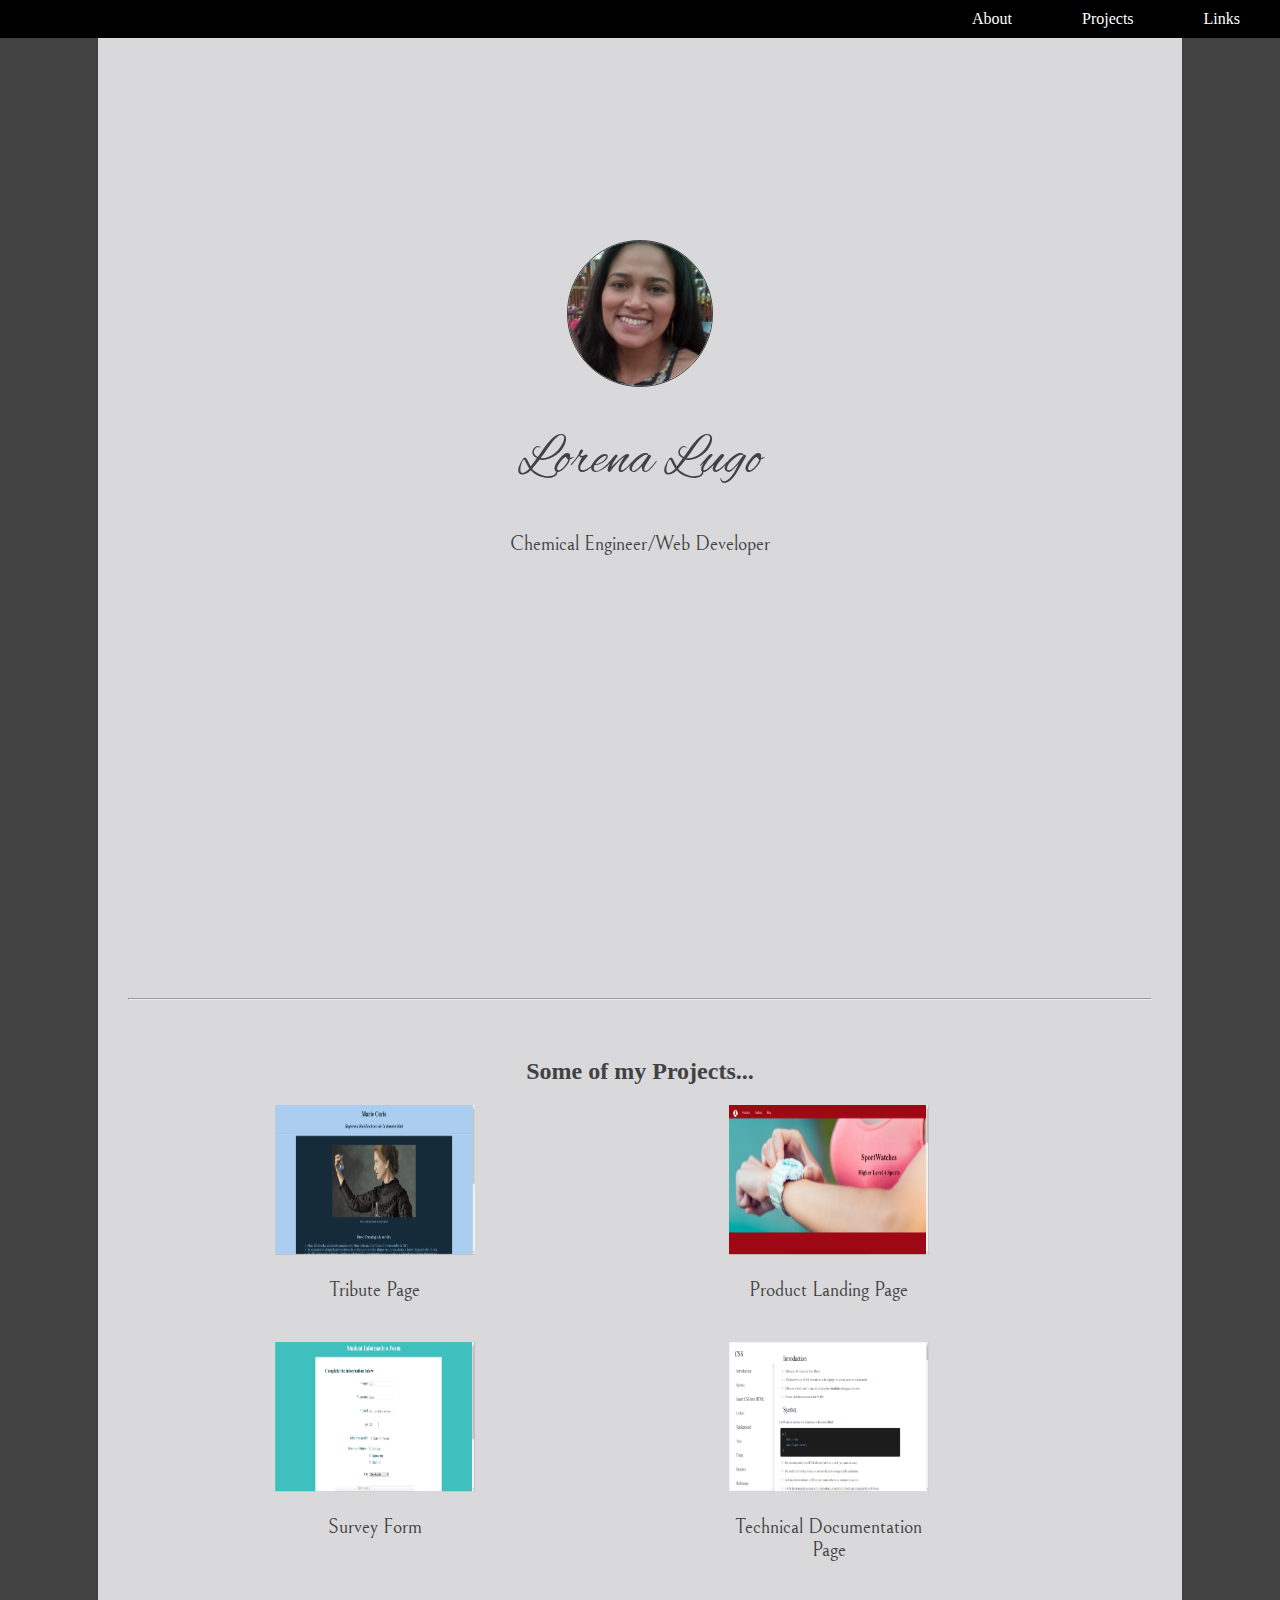
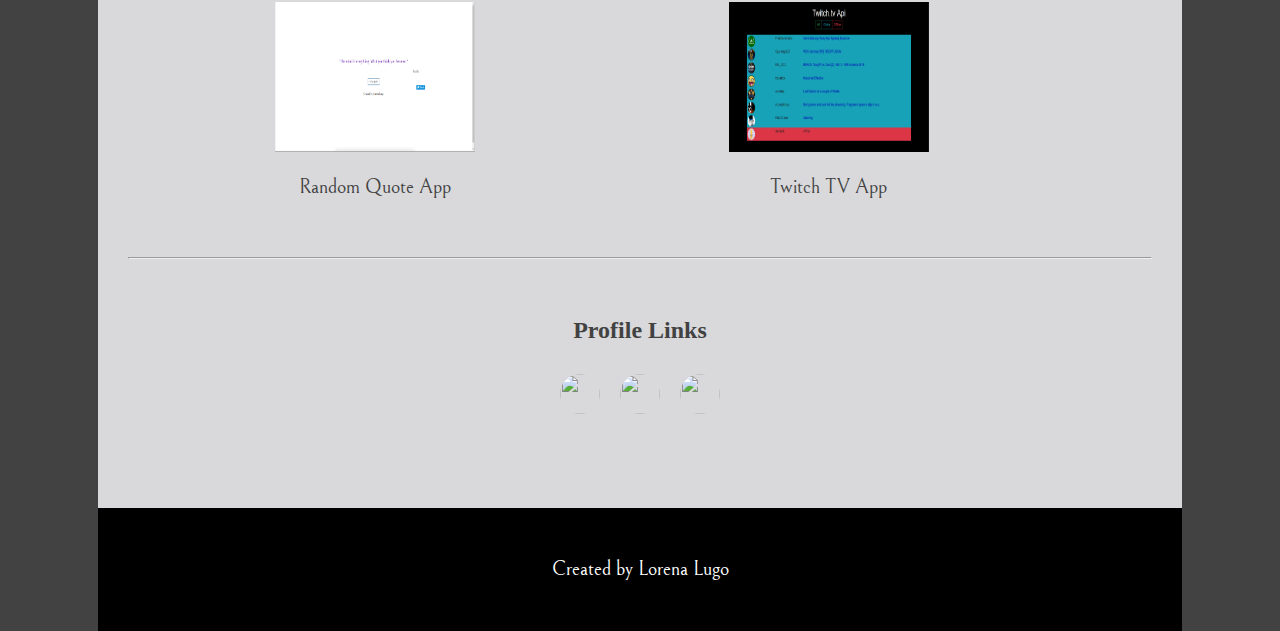
==== index.html @ c376f38d "actualizando portafolio" ====
<!DOCTYPE html>
<html>
<head>
  <meta charset="UTF-8">
  <meta name="viewport" content="width=device-width, initial-scale=1.0">
  <link href='https://fonts.googleapis.com/css?family=Alex Brush' rel='stylesheet'>
  <link href='https://fonts.googleapis.com/css?family=Bellefair' rel='stylesheet'>
  <link rel="stylesheet" type="text/css" href="style.css">
  <title></title>
</head>
<body>
    <header>
      <nav id="nav-bar" class="flex">
        <div>
          <a class="nav-link" href="#welcome-section">About</a>
        </div>
        <div>
          <a class="nav-link" href="#projects">Projects</a>
        </div>
        <div>
          <a class="nav-link" href="#links">Links</a>
        </div>
<!--For the button
        <div>
          <ul>
            <li><a class="nav-link" href="#welcome-section">About</a></li>
            <li><a class="nav-link" href="#projects">Projects</a></li>
            <li><a class="nav-link" href="#links">Links</a></li>
          </ul>        
        </div>
-->
      </nav>  
    
    </header>
    <main class="container">
      
      <section id="welcome-section">
        <div>
          <img class="pict" src="lorena.jpg">
          <h1>Lorena Lugo</h1>
          <p>Chemical Engineer/Web Developer</p>
        </div>
      </section>
      
      <hr>

      <section id="projects">
        <h2>Some of my Projects...</h2>
        <div class="grid">
          <div class="project-tile">
            <a href="https://codepen.io/lorenalugo/full/pyBJqb" target="blank"><img src="tribute-page.png">
            <p>Tribute Page</p></a>
          </div>
          <div class="project-tile">
            <a href="https://codepen.io/lorenalugo/full/QBNgXR" target="blank"><img src="landing-page.png">
            <p>Product Landing Page</p></a>
          </div>
          <div class="project-tile">
            <a href="https://codepen.io/lorenalugo/full/PBoREq/" target="blank"><img src="survey-form.png">
            <p>Survey Form</p></a>
          </div>
          <div class="project-tile">
            <a href="https://codepen.io/lorenalugo/full/LBjVWY/" target="blank"><img src="tecnical-doc.png">
            <p>Technical Documentation Page</p></a>
          </div>
          <div class="project-tile">
            <a href="https://codepen.io/lorenalugo/full/vKkdNj" target="blank"><img src="random-quotes.png">
            <p>Random Quote App</p></a>
          </div>
          <div class="project-tile">
            <a href="https://codepen.io/lorenalugo/full/VbrqBO" target="blank"><img src="twitchtv.png">
            <p>Twitch TV App</p></a>
          </div>
          
        </div>
      </section>
      
      <hr>
      <section id="links">
        <h2>Profile Links</h2>
        <div id="profile-link" class="flex">
          <a href="https://www.freecodecamp.org/lorenalugo"><img src="https://pbs.twimg.com/profile_images/782132102368223232/yJxwuI1g_400x400.jpg"></a>
          <a href="https://github.com/lorenalugo"><img src="https://image.flaticon.com/icons/svg/25/25231.svg"></a>
          <a href="https://www.linkedin.com/in/lorena-lugo-b7b991116/"><img src="https://image.flaticon.com/icons/png/512/8/8707.png"></a>
        </div>  
      </section>

    </main>
    <footer class="container">
      <p>Created by Lorena Lugo</p>
    </footer>
</body>
</html>
---- style.css ----
body {
	margin: 0;
	background-color: #424242;
}

section {
	padding: 30px;
	justify-content: center;
}

nav {
	position: fixed;
	background-color: black;
	margin: 0;
	padding: 10px;
	width: 100%;
	justify-content: flex-end;
}

nav a {
	text-decoration: none;
	color: white;
	margin-left: 20px;
	margin-right: 50px;
}

a:hover {
	color: #2E9AFE;
}

a {
	text-decoration: none;
	color: #424242;
}

h1 {
	font-family: 'Alex Brush';
	font-size: 3.5rem;
	font-weight: 300;
	line-height: 1.2;
}

p {
	font-family: 'Bellefair';
	font-size: 1.25rem;
	font-weight: 300;
}

footer {
	background-color: black !important;
	color: white !important;
}

#welcome-section {
	height: 100vh;

}

#welcome-section div {
	margin-top: 20vh;
}

#links div {
	justify-content: center;
	margin-top: 30px;
	margin-bottom: 30px;
}

#profile-link img {
	width: 40px;
	height: 40px;
	border-radius: 50%;
	margin-left: 10px;
	margin-right: 10px;
}

 .container {
 	margin: auto;
 	padding: 30px;
 	width: 80%;
 	background-color:  #d9d9dc;
	color: #424242;
	text-align: center;
 }

.flex {
	display: flex;
	flex-direction: row;
}

.pict {
	width: 15%;
	border: 1px solid #424242;
	height: auto;
	border-radius: 50%;
	margin: auto;
}

.grid {
	display: grid;
	grid-template-columns: 45% 45%;
	grid-gap: 20px;
	
}

.project-tile {
	width: 50%;
	justify-self: center;
}

.project-tile img {
	width: 200px;
	height: 150px;
}

@media (max-width: 640px) {
	nav {
		justify-content: center;
	}

	.container {
		margin: auto;
	}

	.grid {
		grid-template-columns: 100%;
	}

	.project-tile {
		width: 100%;
	}
}
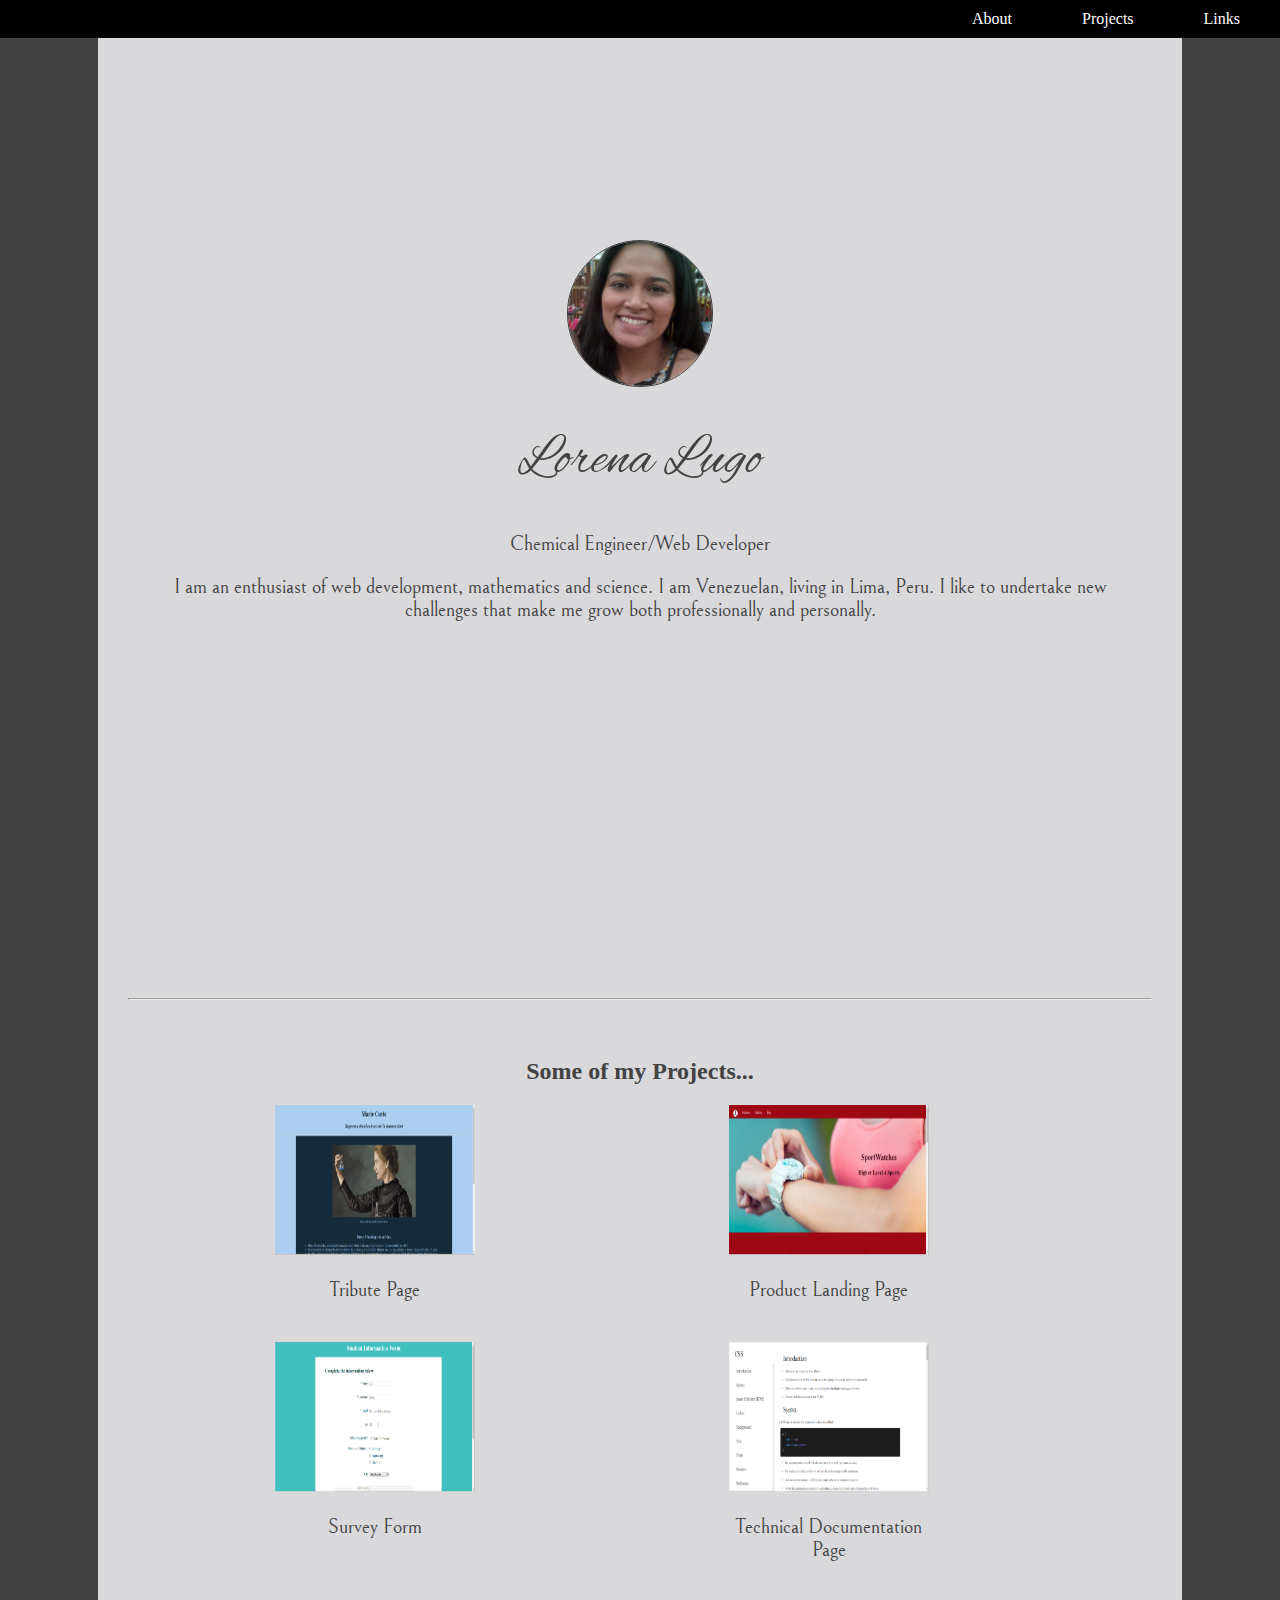
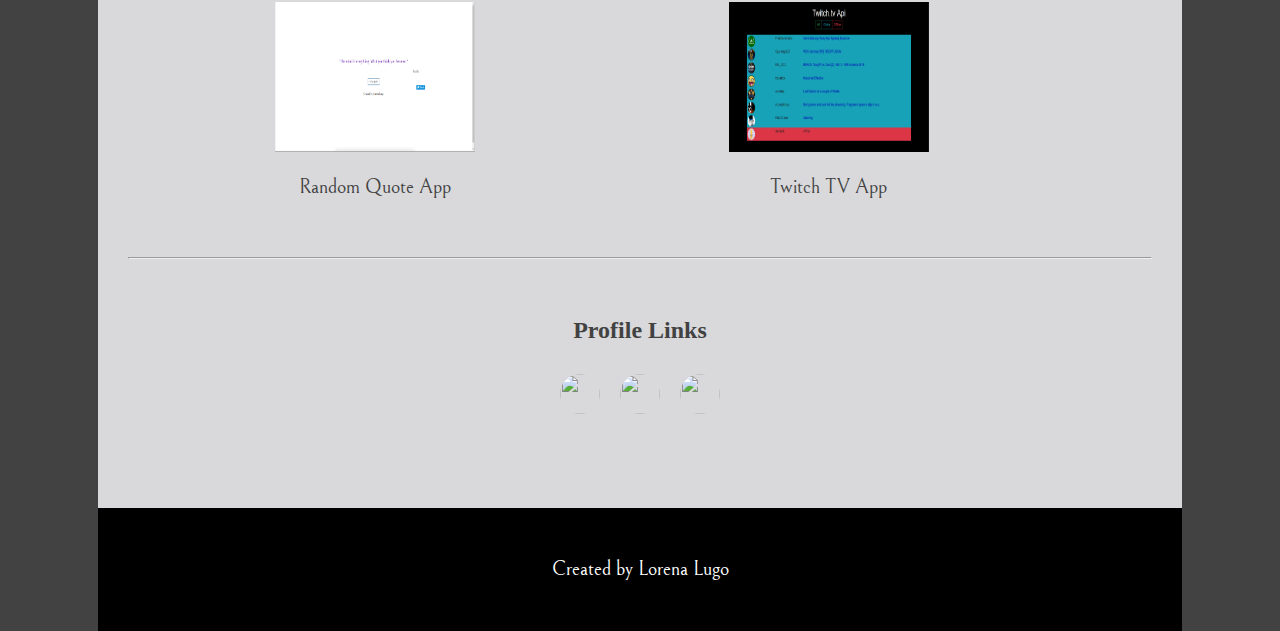
==== commit c617105f: "agregando about info" ====
--- a/index.html
+++ b/index.html
@@ -39,6 +39,7 @@
           <img class="pict" src="lorena.jpg">
           <h1>Lorena Lugo</h1>
           <p>Chemical Engineer/Web Developer</p>
+          <p>I am an enthusiast of web development, mathematics and science. I am Venezuelan, living in Lima, Peru. I like to undertake new challenges that make me grow both professionally and personally.</p>
         </div>
       </section>
       
@@ -48,27 +49,27 @@
         <h2>Some of my Projects...</h2>
         <div class="grid">
           <div class="project-tile">
-            <a href="https://codepen.io/lorenalugo/full/pyBJqb" target="blank"><img src="tribute-page.png">
+            <a href="https://codepen.io/lorenalugo/full/pyBJqb" target="_blank"><img src="tribute-page.png">
             <p>Tribute Page</p></a>
           </div>
           <div class="project-tile">
-            <a href="https://codepen.io/lorenalugo/full/QBNgXR" target="blank"><img src="landing-page.png">
+            <a href="https://codepen.io/lorenalugo/full/QBNgXR" target="_blank"><img src="landing-page.png">
             <p>Product Landing Page</p></a>
           </div>
           <div class="project-tile">
-            <a href="https://codepen.io/lorenalugo/full/PBoREq/" target="blank"><img src="survey-form.png">
+            <a href="https://codepen.io/lorenalugo/full/PBoREq/" target="_blank"><img src="survey-form.png">
             <p>Survey Form</p></a>
           </div>
           <div class="project-tile">
-            <a href="https://codepen.io/lorenalugo/full/LBjVWY/" target="blank"><img src="tecnical-doc.png">
+            <a href="https://codepen.io/lorenalugo/full/LBjVWY/" target="_blank"><img src="tecnical-doc.png">
             <p>Technical Documentation Page</p></a>
           </div>
           <div class="project-tile">
-            <a href="https://codepen.io/lorenalugo/full/vKkdNj" target="blank"><img src="random-quotes.png">
+            <a href="https://codepen.io/lorenalugo/full/vKkdNj" target="_blank"><img src="random-quotes.png">
             <p>Random Quote App</p></a>
           </div>
           <div class="project-tile">
-            <a href="https://codepen.io/lorenalugo/full/VbrqBO" target="blank"><img src="twitchtv.png">
+            <a href="https://codepen.io/lorenalugo/full/VbrqBO" target="_blank"><img src="twitchtv.png">
             <p>Twitch TV App</p></a>
           </div>
           
@@ -79,9 +80,9 @@
       <section id="links">
         <h2>Profile Links</h2>
         <div id="profile-link" class="flex">
-          <a href="https://www.freecodecamp.org/lorenalugo"><img src="https://pbs.twimg.com/profile_images/782132102368223232/yJxwuI1g_400x400.jpg"></a>
-          <a href="https://github.com/lorenalugo"><img src="https://image.flaticon.com/icons/svg/25/25231.svg"></a>
-          <a href="https://www.linkedin.com/in/lorena-lugo-b7b991116/"><img src="https://image.flaticon.com/icons/png/512/8/8707.png"></a>
+          <a href="https://www.freecodecamp.org/lorenalugo" target="_blank"><img src="https://pbs.twimg.com/profile_images/782132102368223232/yJxwuI1g_400x400.jpg"></a>
+          <a href="https://github.com/lorenalugo" target="_blank"><img src="https://image.flaticon.com/icons/svg/25/25231.svg"></a>
+          <a href="https://www.linkedin.com/in/lorena-lugo-b7b991116/" target="_blank"><img src="https://image.flaticon.com/icons/png/512/8/8707.png"></a>
         </div>  
       </section>
 
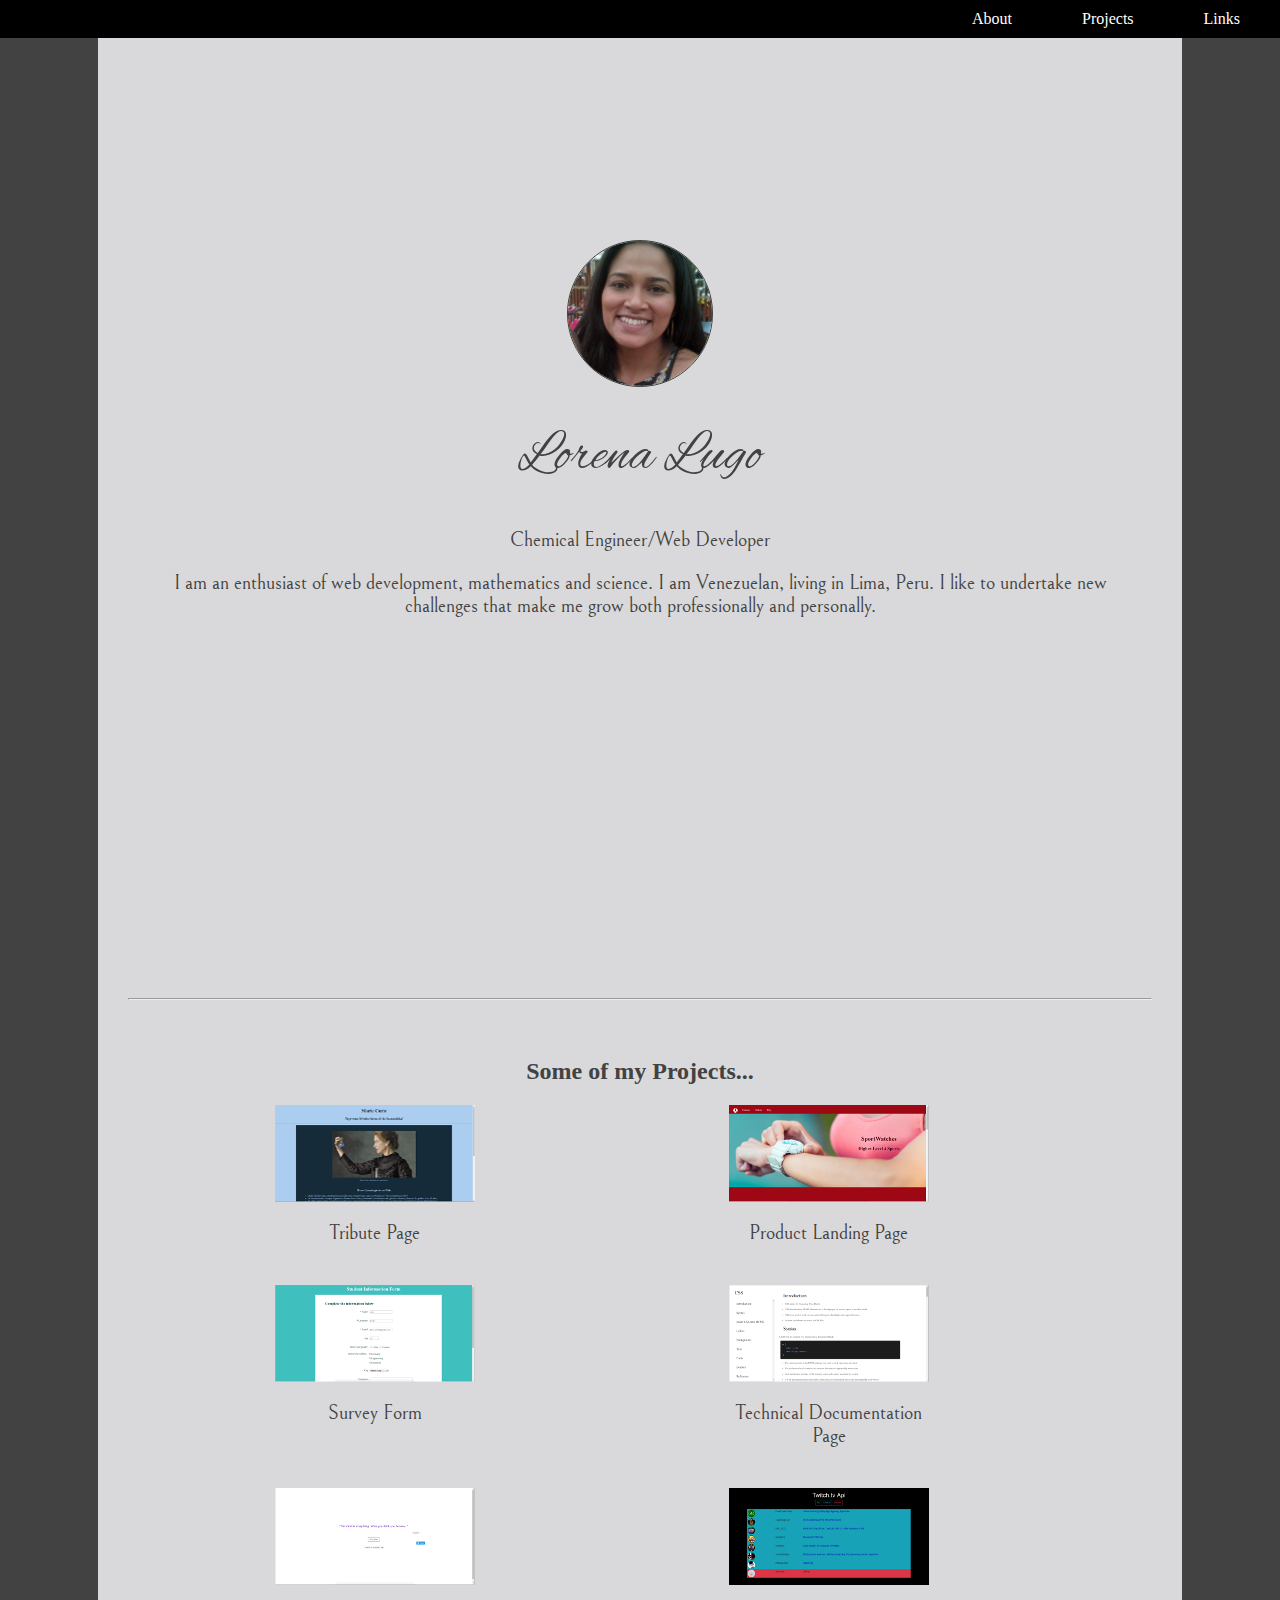
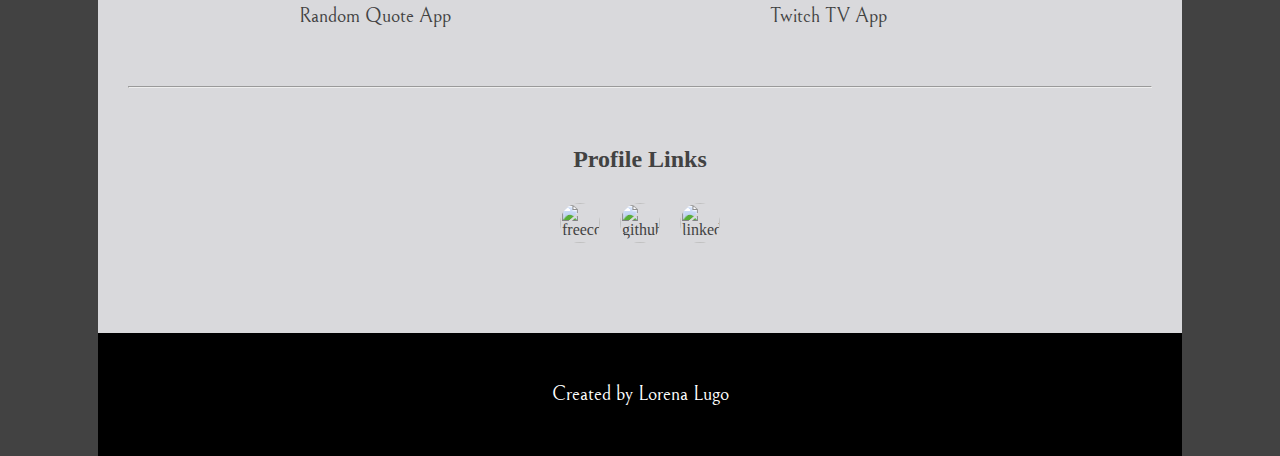
==== commit ebc8f2e1: "optimizando imagenes" ====
--- a/index.html
+++ b/index.html
@@ -1,4 +1,4 @@
-<!DOCTYPE html>
+<!DOCTYPE>
 <html>
 <head>
   <meta charset="UTF-8">
@@ -49,27 +49,27 @@
         <h2>Some of my Projects...</h2>
         <div class="grid">
           <div class="project-tile">
-            <a href="https://codepen.io/lorenalugo/full/pyBJqb" target="_blank"><img src="tribute-page.png">
+            <a href="https://codepen.io/lorenalugo/full/pyBJqb" target="_blank"><img src="tribute-page.png" alt="tribute page about Marie Curie" title="tribute page about Marie Curie">
             <p>Tribute Page</p></a>
           </div>
           <div class="project-tile">
-            <a href="https://codepen.io/lorenalugo/full/QBNgXR" target="_blank"><img src="landing-page.png">
+            <a href="https://codepen.io/lorenalugo/full/QBNgXR" target="_blank" rel="noopener nofollow"><img src="landing-page.png" alt="product landing page example" title="product landing page example">
             <p>Product Landing Page</p></a>
           </div>
           <div class="project-tile">
-            <a href="https://codepen.io/lorenalugo/full/PBoREq/" target="_blank"><img src="survey-form.png">
+            <a href="https://codepen.io/lorenalugo/full/PBoREq/" target="_blank" rel="noopener nofollow"><img src="survey-form.png" alt="form using different input types" title="form using different input types">
             <p>Survey Form</p></a>
           </div>
           <div class="project-tile">
-            <a href="https://codepen.io/lorenalugo/full/LBjVWY/" target="_blank"><img src="tecnical-doc.png">
+            <a href="https://codepen.io/lorenalugo/full/LBjVWY/" target="_blank" rel="noopener nofollow"><img src="tecnical-doc.png" alt="technical documentation page about CSS" title="technical documentation page about CSS">
             <p>Technical Documentation Page</p></a>
           </div>
           <div class="project-tile">
-            <a href="https://codepen.io/lorenalugo/full/vKkdNj" target="_blank"><img src="random-quotes.png">
+            <a href="https://codepen.io/lorenalugo/full/vKkdNj" target="_blank" rel="noopener nofollow"><img src="random-quotes.png" alt="random quote app using jQuery" title="random quote app using jQuery">
             <p>Random Quote App</p></a>
           </div>
           <div class="project-tile">
-            <a href="https://codepen.io/lorenalugo/full/VbrqBO" target="_blank"><img src="twitchtv.png">
+            <a href="https://codepen.io/lorenalugo/full/VbrqBO" target="_blank" rel="noopener nofollow"><img src="twitchtv.png" alt="twitch tv app" title="twitch tv app">
             <p>Twitch TV App</p></a>
           </div>
           
@@ -80,9 +80,9 @@
       <section id="links">
         <h2>Profile Links</h2>
         <div id="profile-link" class="flex">
-          <a href="https://www.freecodecamp.org/lorenalugo" target="_blank"><img src="https://pbs.twimg.com/profile_images/782132102368223232/yJxwuI1g_400x400.jpg"></a>
-          <a href="https://github.com/lorenalugo" target="_blank"><img src="https://image.flaticon.com/icons/svg/25/25231.svg"></a>
-          <a href="https://www.linkedin.com/in/lorena-lugo-b7b991116/" target="_blank"><img src="https://image.flaticon.com/icons/png/512/8/8707.png"></a>
+          <a href="https://www.freecodecamp.org/lorenalugo" target="_blank" rel="noopener nofollow"><img src="https://pbs.twimg.com/profile_images/782132102368223232/yJxwuI1g_400x400.jpg" alt="freecodecamp logo" title="freecodecamp logo"></a>
+          <a href="https://github.com/lorenalugo" target="_blank" rel="noopener nofollow"><img src="https://image.flaticon.com/icons/svg/25/25231.svg" alt="github logo" title="github logo"></a>
+          <a href="https://www.linkedin.com/in/lorena-lugo-b7b991116/" target="_blank" rel="noopener nofollow"><img src="https://image.flaticon.com/icons/png/512/8/8707.png" alt="linkedin logo" title="linkedin logo"></a>
         </div>  
       </section>
 
--- a/style.css
+++ b/style.css
@@ -111,7 +111,7 @@
 
 .project-tile img {
 	width: 200px;
-	height: 150px;
+	height: auto;
 }
 
 @media (max-width: 640px) {
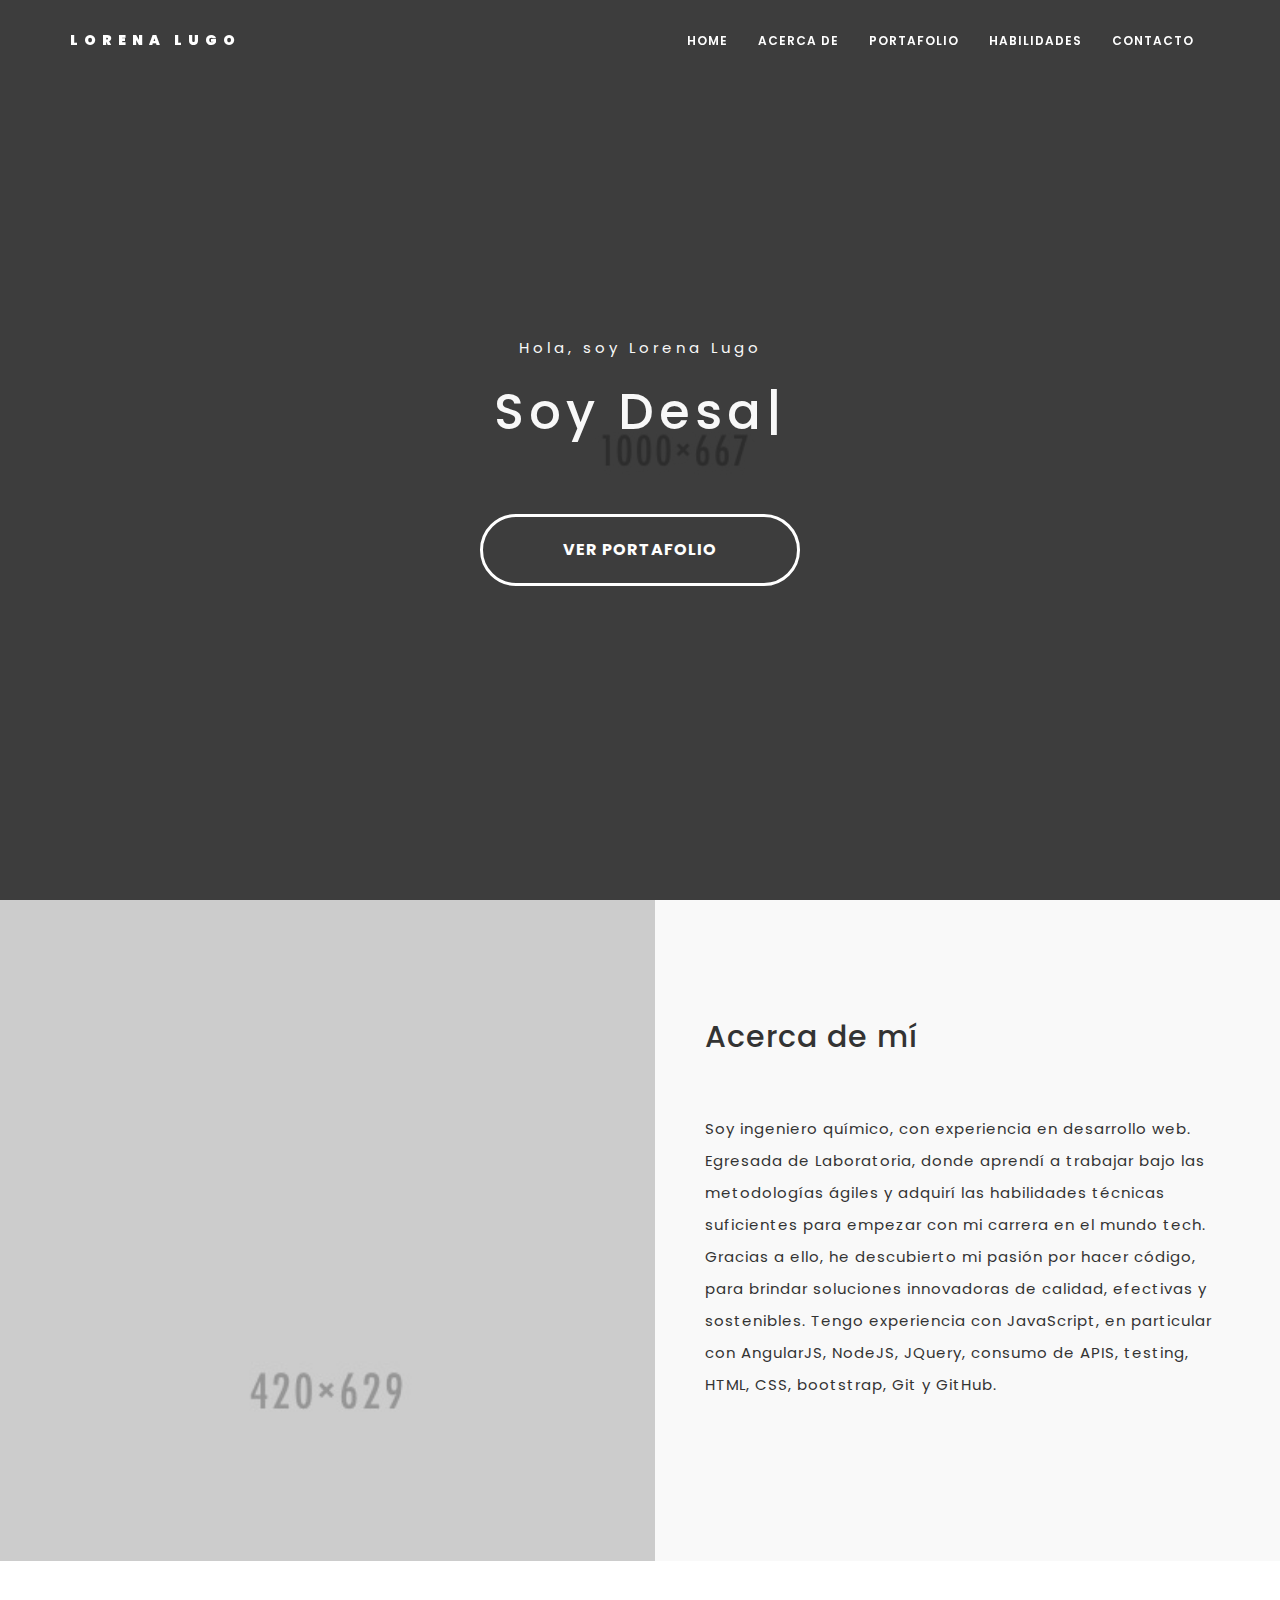
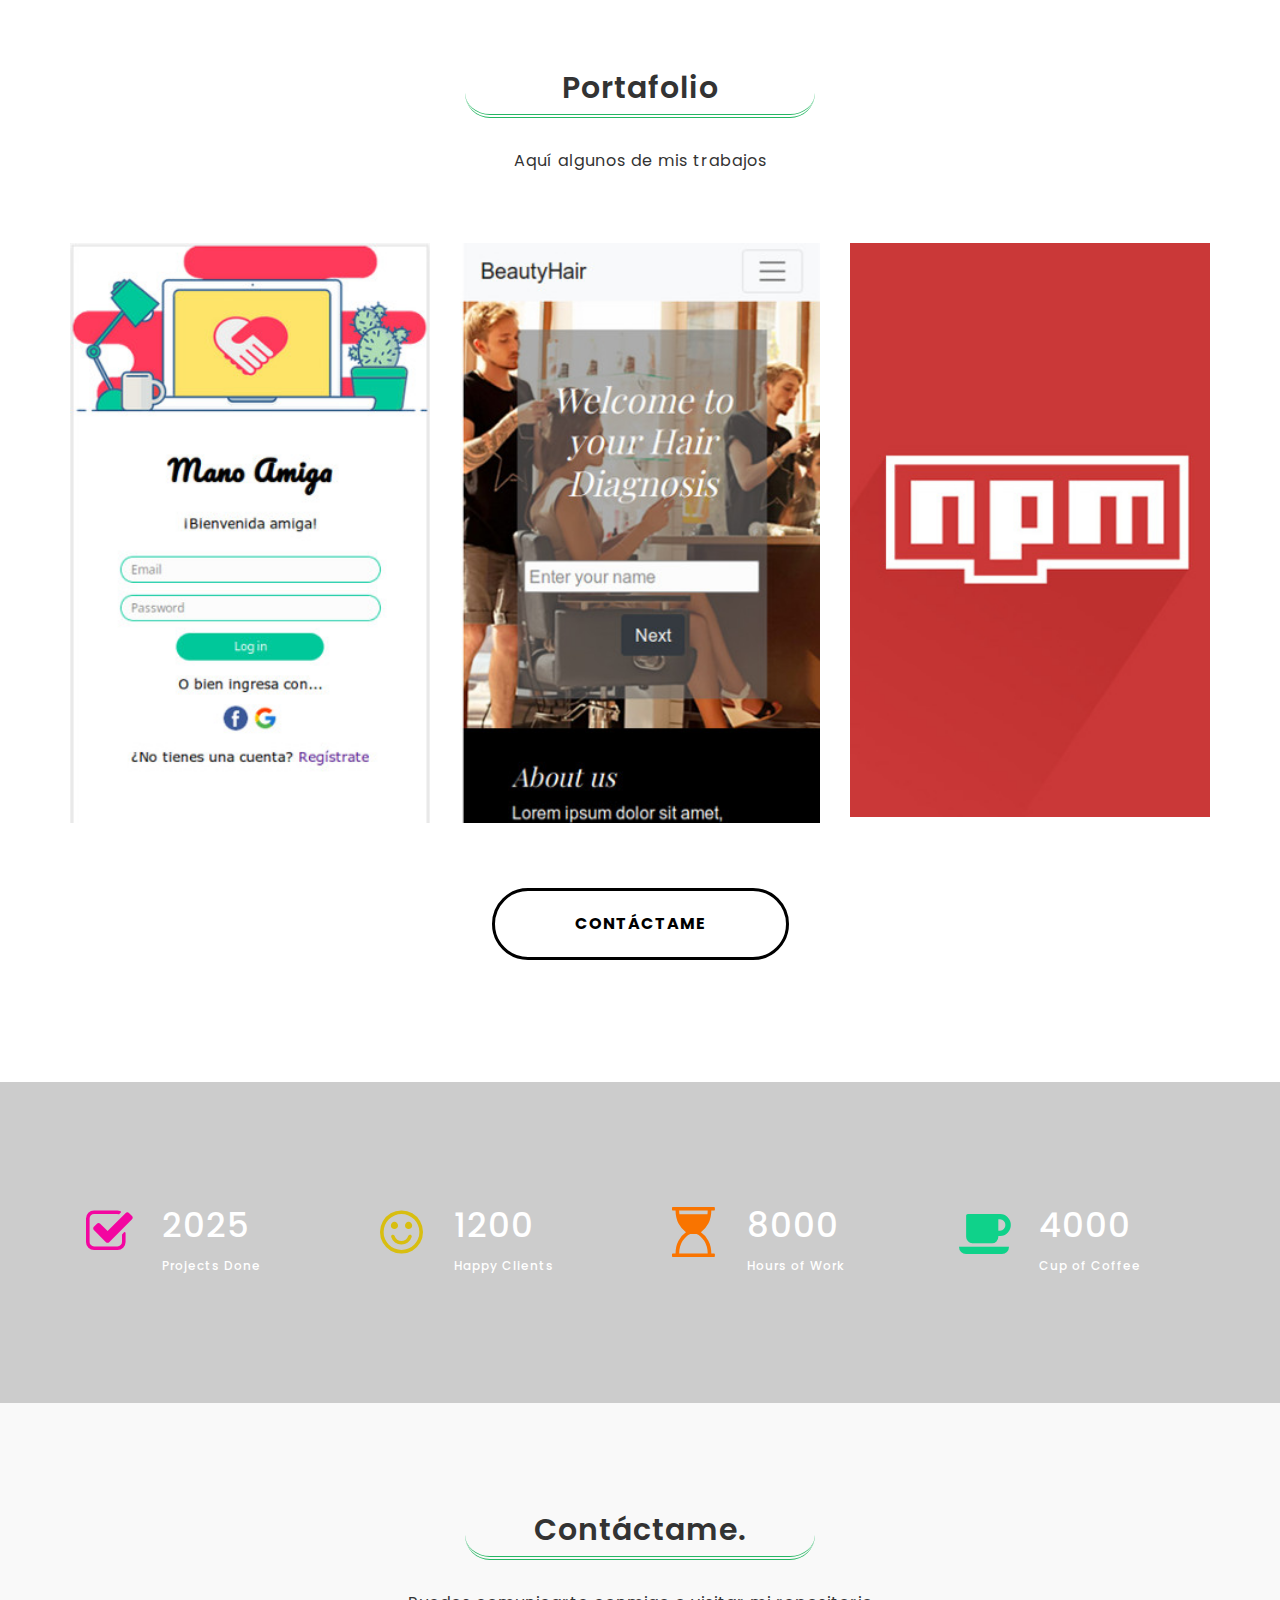
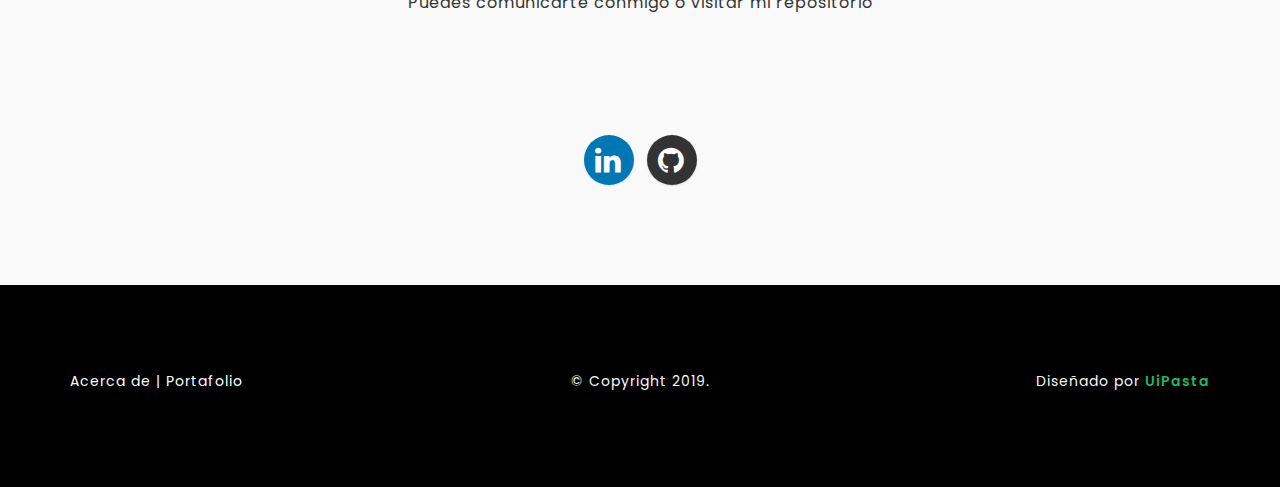
==== commit e143aa8a: "redisenando portafolio" ====
--- a/index.html
+++ b/index.html
@@ -1,94 +1,356 @@
-<!DOCTYPE>
-<html>
-<head>
-  <meta charset="UTF-8">
-  <meta name="viewport" content="width=device-width, initial-scale=1.0">
-  <link href='https://fonts.googleapis.com/css?family=Alex Brush' rel='stylesheet'>
-  <link href='https://fonts.googleapis.com/css?family=Bellefair' rel='stylesheet'>
-  <link rel="stylesheet" type="text/css" href="style.css">
-  <title></title>
-</head>
-<body>
-    <header>
-      <nav id="nav-bar" class="flex">
-        <div>
-          <a class="nav-link" href="#welcome-section">About</a>
-        </div>
-        <div>
-          <a class="nav-link" href="#projects">Projects</a>
-        </div>
-        <div>
-          <a class="nav-link" href="#links">Links</a>
-        </div>
-<!--For the button
-        <div>
-          <ul>
-            <li><a class="nav-link" href="#welcome-section">About</a></li>
-            <li><a class="nav-link" href="#projects">Projects</a></li>
-            <li><a class="nav-link" href="#links">Links</a></li>
-          </ul>        
-        </div>
--->
-      </nav>  
-    
-    </header>
-    <main class="container">
-      
-      <section id="welcome-section">
-        <div>
-          <img class="pict" src="lorena.jpg">
-          <h1>Lorena Lugo</h1>
-          <p>Chemical Engineer/Web Developer</p>
-          <p>I am an enthusiast of web development, mathematics and science. I am Venezuelan, living in Lima, Peru. I like to undertake new challenges that make me grow both professionally and personally.</p>
-        </div>
-      </section>
-      
-      <hr>
-
-      <section id="projects">
-        <h2>Some of my Projects...</h2>
-        <div class="grid">
-          <div class="project-tile">
-            <a href="https://codepen.io/lorenalugo/full/pyBJqb" target="_blank"><img src="tribute-page.png" alt="tribute page about Marie Curie" title="tribute page about Marie Curie">
-            <p>Tribute Page</p></a>
-          </div>
-          <div class="project-tile">
-            <a href="https://codepen.io/lorenalugo/full/QBNgXR" target="_blank" rel="noopener nofollow"><img src="landing-page.png" alt="product landing page example" title="product landing page example">
-            <p>Product Landing Page</p></a>
-          </div>
-          <div class="project-tile">
-            <a href="https://codepen.io/lorenalugo/full/PBoREq/" target="_blank" rel="noopener nofollow"><img src="survey-form.png" alt="form using different input types" title="form using different input types">
-            <p>Survey Form</p></a>
-          </div>
-          <div class="project-tile">
-            <a href="https://codepen.io/lorenalugo/full/LBjVWY/" target="_blank" rel="noopener nofollow"><img src="tecnical-doc.png" alt="technical documentation page about CSS" title="technical documentation page about CSS">
-            <p>Technical Documentation Page</p></a>
-          </div>
-          <div class="project-tile">
-            <a href="https://codepen.io/lorenalugo/full/vKkdNj" target="_blank" rel="noopener nofollow"><img src="random-quotes.png" alt="random quote app using jQuery" title="random quote app using jQuery">
-            <p>Random Quote App</p></a>
-          </div>
-          <div class="project-tile">
-            <a href="https://codepen.io/lorenalugo/full/VbrqBO" target="_blank" rel="noopener nofollow"><img src="twitchtv.png" alt="twitch tv app" title="twitch tv app">
-            <p>Twitch TV App</p></a>
-          </div>
-          
-        </div>
-      </section>
-      
-      <hr>
-      <section id="links">
-        <h2>Profile Links</h2>
-        <div id="profile-link" class="flex">
-          <a href="https://www.freecodecamp.org/lorenalugo" target="_blank" rel="noopener nofollow"><img src="https://pbs.twimg.com/profile_images/782132102368223232/yJxwuI1g_400x400.jpg" alt="freecodecamp logo" title="freecodecamp logo"></a>
-          <a href="https://github.com/lorenalugo" target="_blank" rel="noopener nofollow"><img src="https://image.flaticon.com/icons/svg/25/25231.svg" alt="github logo" title="github logo"></a>
-          <a href="https://www.linkedin.com/in/lorena-lugo-b7b991116/" target="_blank" rel="noopener nofollow"><img src="https://image.flaticon.com/icons/png/512/8/8707.png" alt="linkedin logo" title="linkedin logo"></a>
-        </div>  
-      </section>
-
-    </main>
-    <footer class="container">
-      <p>Created by Lorena Lugo</p>
-    </footer>
-</body>
-</html>+<!DOCTYPE html>
+<html lang="en">
+
+  <head>
+    
+    <!-- Meta Tag -->
+    <meta charset="UTF-8">
+    <meta name="viewport" content="width=device-width, initial-scale=1.0">
+    <meta http-equiv="X-UA-Compatible" content="IE=edge">
+    
+    <!-- SEO -->
+    <meta name="description" content="150 words">
+    <meta name="author" content="LorenaLugo">
+    <meta name="url" content="http://lorenalugo.github.io">
+    <meta name="copyright" content="LorenaLugo">
+    <meta name="robots" content="index,follow">
+    
+    
+    <title>Lorena Lugo</title>
+    
+    <!-- Favicon -->
+    <link rel="apple-touch-icon" sizes="144x144" type="image/x-icon" href="images/favicon/apple-touch-icon.png">
+    
+    <!-- All CSS Plugins -->
+    <link rel="stylesheet" type="text/css" href="css/plugin.css">
+    
+    <!-- Main CSS Stylesheet -->
+    <link rel="stylesheet" type="text/css" href="css/style.css">
+    
+    <!-- Google Web Fonts  -->
+    <link rel="stylesheet" href="https://fonts.googleapis.com/css?family=Poppins:400,300,500,600,700">
+    
+    
+    <!-- HTML5 shiv and Respond.js support IE8 or Older for HTML5 elements and media queries -->
+    <!--[if lt IE 9]>
+	   <script src="https://oss.maxcdn.com/html5shiv/3.7.3/html5shiv.min.js"></script>
+	   <script src="https://oss.maxcdn.com/respond/1.4.2/respond.min.js"></script>
+    <![endif]-->
+    
+
+ </head>
+
+  <body>
+    
+    
+	
+	<!-- Preloader Start -->
+    <div id="preloader">
+	  <div class="loader"></div>
+    </div>
+    <!-- Preloader End -->
+
+    
+    
+    <!-- Home & Menu Section Start -->
+    <header id="home" class="home-section">
+        
+        <div class="header-top-area">
+            <div class="container">
+                <div class="row">
+                
+                    <div class="col-sm-3">
+                        <div class="logo">
+                            <a href="index.html">Lorena Lugo</a>
+                        </div>
+                    </div>
+                    
+                    <div class="col-sm-9">
+                        <div class="navigation-menu">
+                            <div class="navbar">
+                                <div class="navbar-header">
+                                    <button type="button" class="navbar-toggle" data-toggle="collapse" data-target=".navbar-collapse">
+                                        <span class="sr-only">Toggle navigation</span>
+                                        <span class="icon-bar"></span>
+                                        <span class="icon-bar"></span>
+                                        <span class="icon-bar"></span>
+                                    </button>
+                                </div>
+                                <div class="navbar-collapse collapse">
+                                    <ul class="nav navbar-nav navbar-right">
+                                        <li class="active"><a class="smoth-scroll" href="#home">Home <div class="ripple-wrapper"></div></a>
+                                        </li>
+                                        <li><a class="smoth-scroll" href="#about">Acerca de</a>
+                                        </li>
+                                        <li><a class="smoth-scroll" href="#portfolio">Portafolio</a>
+                                        </li>
+                                        <li><a class="smoth-scroll" href="#skills">Habilidades</a>
+                                        </li>
+                                        <li><a class="smoth-scroll" href="#contact">Contacto</a>
+                                        </li>
+                                    </ul>
+                                </div>
+                            </div>
+                        </div>
+                    </div>
+                </div>
+            </div>
+        </div>
+        
+        <div class="home-section-background" data-stellar-background-ratio="0.6">
+            <div class="display-table">
+                <div class="display-table-cell">
+                    <div class="container">
+                        <div class="row">
+                            <div class="col-md-12 text-center">
+                                <div class="header-text">
+                                    <p>Hola, soy Lorena Lugo</p>
+                                    <h2><span class="typing"></span></h2>
+                                    
+                                    <div class="margin-top-60">
+                          <a class="button button-style button-style-icon fa fa-long-arrow-right smoth-scroll" href="#portfolio">Ver Portafolio</a>
+                                  </div>
+                                
+                                </div>
+                            </div>
+                        </div>
+                    </div>
+                </div>
+            </div>
+        </div>
+        
+    </header>
+    <!-- Home & Menu Section End-->
+    
+    
+    
+    
+    <!-- About Start -->
+    <section id="about" class="about-section">
+         <div class="row">
+               
+              <div class="col-md-6 col-sm-12 col-xs-12">
+                <img class="img-responsive" src="images/bg/me.jpg" draggable="false" alt="">
+              </div>
+                
+              <div class="col-md-6 col-sm-12 col-xs-12">
+                <div class="about-me section-space-padding">
+                  
+                  <h2>Acerca de mí</h2>
+                  
+                  <p>Soy ingeniero químico, con experiencia en desarrollo web. Egresada de Laboratoria, donde aprendí a trabajar bajo las metodologías ágiles y adquirí las habilidades técnicas suficientes para empezar con mi carrera en el mundo tech. Gracias a ello, he descubierto mi pasión por hacer código, para brindar soluciones innovadoras de calidad, efectivas y sostenibles. Tengo experiencia con JavaScript, en particular con AngularJS, NodeJS, JQuery, consumo de APIS, testing, HTML, CSS, bootstrap, Git y GitHub.</p>
+                 </div>
+             
+              </div>
+                
+          </div>
+       </section>
+       <!-- About End -->
+
+    
+    <!-- Portfolio Start -->
+    <section id="portfolio"  class="portfolio section-space-padding">
+        <div class="container">
+            <div class="row">
+                <div class="col-sm-12">
+                    <div class="section-title">
+                        <h2>Portafolio</h2>
+                        <p>Aquí algunos de mis trabajos</p>
+                    </div>
+                </div>
+            </div>
+            
+            <!--<div class="row">
+                <ul class="portfolio">
+                    <li class="filter" data-filter="all">all</li>
+                    <li class="filter" data-filter=".apps">Apps</li>
+                    <li class="filter" data-filter=".mockups">mockups</li>
+                    <li class="filter" data-filter=".wordpress">wordpress</li>
+                </ul>
+            </div>-->
+            
+            <div class="portfolio-inner">
+                <div class="row">
+                
+                
+                    <div class="col-md-4 col-sm-6 col-xs-12 mix apps">
+                        <div class="item">
+                            <a href="images/portfolio/1.jpg" class="portfolio-popup" title="Red Social">
+                                <img src="images/portfolio/1.jpg" alt="">
+                            </a>
+                        </div>
+                    </div>
+                    
+                    <div class="col-md-4 col-sm-6 col-xs-12 mix mockups">
+                        <div class="item">
+                            <a href="images/portfolio/2.jpg" class="portfolio-popup" title="Librería md-links">
+                                <img src="images/portfolio/2.jpg" alt="">
+                            </a>
+                        </div>
+                    </div>
+                    
+                    <div class="col-md-4 col-sm-6 col-xs-12 mix apps">
+                        <div class="item">
+                            <a href="images/portfolio/3.jpg" class="portfolio-popup" title="Hair App">
+                                <img src="images/portfolio/3.jpg" alt="">
+                            </a>
+                        </div>
+                    </div>
+                    
+                    <!--<div class="col-md-4 col-sm-6 col-xs-12 mix mockups wordpress">
+                        <div class="item">
+                            <a href="images/portfolio/4.jpg" class="portfolio-popup" title="Project Title">
+                                <img src="images/portfolio/4.jpg" alt="">
+                            </a>
+                        </div>
+                    </div>
+                    
+                    <div class="col-md-4 col-sm-6 col-xs-12 mix wordpress apps">
+                        <div class="item">
+                            <a href="images/portfolio/5.jpg" class="portfolio-popup" title="Project Title">
+                                <img src="images/portfolio/5.jpg" alt="">
+                            </a>
+                        </div>
+                    </div>
+                    
+                    <div class="col-md-4 col-sm-6 col-xs-12 mix apps mockups wordpress" title="Project Title">
+                        <div class="item">
+                            <a href="images/portfolio/6.jpg" class="portfolio-popup">
+                                <img src="images/portfolio/6.jpg" alt="">
+                            </a>
+                        </div>
+                    </div>-->
+                    
+                </div>
+            </div>
+        </div>
+        
+        <div class="text-center margin-top-50">
+          <a class="button button-style button-style-dark button-style-icon fa fa-long-arrow-right smoth-scroll" href="#contact">Contáctame</a>
+            </div>
+     
+     </section>
+    <!-- Portfolio End -->  
+    
+    
+      <!-- statistics -->
+      <section id="skills" class="statistics-section section-space-padding bg-cover text-center" data-stellar-background-ratio="0.3">
+         <div class="container">     
+
+            <div class="row">
+             <div class="statistics-center">  <!-- This code will work at max-width: 767px -->
+
+           <div class="col-md-3 col-sm-6">
+            <div class="statistics">
+              <div class="statistics-icon"><i class="fa fa-check-square-o color-1"></i>
+              </div>
+              <div class="statistics-content">
+                <h5><span data-count="2025" class="statistics-count">2025</span></h5><span>Projects Done</span>
+              </div>
+            </div>
+          </div>
+          
+          <div class="col-md-3 col-sm-6">
+            <div class="statistics">
+              <div class="statistics-icon"><i class="fa fa-smile-o color-3"></i>
+              </div>
+              <div class="statistics-content">
+                <h5> <span data-count="1200" class="statistics-count">1200</span></h5><span>Happy Clients</span>
+              </div>
+            </div>
+          </div>
+          
+          <div class="col-md-3 col-sm-6">
+            <div class="statistics">
+              <div class="statistics-icon"><i class="fa fa-hourglass-start color-5"></i>
+              </div>
+              <div class="statistics-content">
+                <h5><span data-count="8000" class="statistics-count">8000</span></h5><span>Hours of Work</span>
+              </div>
+            </div>
+          </div>
+          
+          <div class="col-md-3 col-sm-6">
+            <div class="statistics">
+              <div class="statistics-icon"><i class="fa fa-coffee color-4"></i>
+              </div>
+              <div class="statistics-content">
+                <h5><span data-count="4000" class="statistics-count">4000</span></h5><span>Cup of Coffee</span>
+              </div>
+            </div>
+            </div>
+
+           </div>
+         </div>
+       </div>
+    </section>
+    <!-- statistics end -->
+
+    
+    
+    <!-- Contact Start -->
+    <section id="contact" class="contact-us section-space-padding">
+       <div class="container">
+          <div class="row">
+                <div class="col-sm-12">
+                    <div class="section-title">
+                        <h2>Contáctame.</h2>
+                        <p>Puedes comunicarte conmigo o visitar mi repositorio</p>
+                    </div>
+                </div>
+            </div>        
+        
+       </div>
+       
+      <div class="margin-top-80"> 
+       <ul class="social-icon">
+         <li><a href="https://www.linkedin.com/in/lorena-lugo/" target="_blank" rel="noopener" class="linkedin"><i class="fa fa-linkedin"></i></a></li>
+         <!--<li><a href="#" target="_blank" class="twitter"><i class="fa fa-twitter"></i></a></li>-->
+         <li><a href="https://github.com/lorenalugo" target="_blank" rel="noopener" class="github"><i class="fa fa-github"></i></a></li>
+       </ul>
+      </div>
+       
+     </section>
+     <!-- Contact End -->
+       
+        
+        
+        
+    <!-- Footer Start -->
+    <footer class="footer-section">
+        <div class="container">
+            <div class="row">
+               
+      <div class="col-md-4 text-left">
+       <p><span><a href="#about" class="smoth-scroll">Acerca de</a></span> | <span><a href="#portfolio" class="smoth-scroll">Portafolio</a></span></p>
+          </div>
+               
+            <div class="col-md-4 text-center">
+               <p>© Copyright 2019.</p>
+               </div>
+              
+             <div class="col-md-4 uipasta-credit text-right">
+                <p>Diseñado por <a href="http://www.uipasta.com" target="_blank" title="UiPasta">UiPasta</a></p>
+                </div>
+                
+             </div>
+        </div>
+    </footer>
+    <!-- Footer End -->
+    
+    
+    <!-- Back to Top Start -->
+    <a href="#" class="scroll-to-top"><i class="fa fa-angle-up"></i></a>
+    <!-- Back to Top End -->
+    
+    
+    <!-- All Javascript Plugins  -->
+    <script type="text/javascript" src="js/jquery.min.js"></script>
+    <script type="text/javascript" src="js/plugin.js"></script>
+        
+    <!-- Main Javascript File  -->
+    <script type="text/javascript" src="js/scripts.js"></script>
+  
+  
+  </body>
+ </html>--- a/css/plugin.css
+++ b/css/plugin.css
@@ -0,0 +1,708 @@
+/* Table Of Content 
+
+  1. Bootstrap
+  2. Magnific Popup
+  3. Owl Carousel
+  4. Font Awesome
+
+*/
+
+
+
+/*!
+ * Bootstrap v3.3.7 (http://getbootstrap.com)
+ * Copyright 2011-2016 Twitter, Inc.
+ * Licensed under MIT (https://github.com/twbs/bootstrap/blob/master/LICENSE)
+ *//*! normalize.css v3.0.3 | MIT License | github.com/necolas/normalize.css */html{font-family:sans-serif;-webkit-text-size-adjust:100%;-ms-text-size-adjust:100%}body{margin:0}article,aside,details,figcaption,figure,footer,header,hgroup,main,menu,nav,section,summary{display:block}audio,canvas,progress,video{display:inline-block;vertical-align:baseline}audio:not([controls]){display:none;height:0}[hidden],template{display:none}a{background-color:transparent}a:active,a:hover{outline:0}abbr[title]{border-bottom:1px dotted}b,strong{font-weight:700}dfn{font-style:italic}h1{margin:.67em 0;font-size:2em}mark{color:#000;background:#ff0}small{font-size:80%}sub,sup{position:relative;font-size:75%;line-height:0;vertical-align:baseline}sup{top:-.5em}sub{bottom:-.25em}img{border:0}svg:not(:root){overflow:hidden}figure{margin:1em 40px}hr{height:0;-webkit-box-sizing:content-box;-moz-box-sizing:content-box;box-sizing:content-box}pre{overflow:auto}code,kbd,pre,samp{font-family:monospace,monospace;font-size:1em}button,input,optgroup,select,textarea{margin:0;font:inherit;color:inherit}button{overflow:visible}button,select{text-transform:none}button,html input[type=button],input[type=reset],input[type=submit]{-webkit-appearance:button;cursor:pointer}button[disabled],html input[disabled]{cursor:default}button::-moz-focus-inner,input::-moz-focus-inner{padding:0;border:0}input{line-height:normal}input[type=checkbox],input[type=radio]{-webkit-box-sizing:border-box;-moz-box-sizing:border-box;box-sizing:border-box;padding:0}input[type=number]::-webkit-inner-spin-button,input[type=number]::-webkit-outer-spin-button{height:auto}input[type=search]{-webkit-box-sizing:content-box;-moz-box-sizing:content-box;box-sizing:content-box;-webkit-appearance:textfield}input[type=search]::-webkit-search-cancel-button,input[type=search]::-webkit-search-decoration{-webkit-appearance:none}fieldset{padding:.35em .625em .75em;margin:0 2px;border:1px solid silver}legend{padding:0;border:0}textarea{overflow:auto}optgroup{font-weight:700}table{border-spacing:0;border-collapse:collapse}td,th{padding:0}/*! Source: https://github.com/h5bp/html5-boilerplate/blob/master/src/css/main.css */@media print{*,:after,:before{color:#000!important;text-shadow:none!important;background:0 0!important;-webkit-box-shadow:none!important;box-shadow:none!important}a,a:visited{text-decoration:underline}a[href]:after{content:" (" attr(href) ")"}abbr[title]:after{content:" (" attr(title) ")"}a[href^="javascript:"]:after,a[href^="#"]:after{content:""}blockquote,pre{border:1px solid #999;page-break-inside:avoid}thead{display:table-header-group}img,tr{page-break-inside:avoid}img{max-width:100%!important}h2,h3,p{orphans:3;widows:3}h2,h3{page-break-after:avoid}.navbar{display:none}.btn>.caret,.dropup>.btn>.caret{border-top-color:#000!important}.label{border:1px solid #000}.table{border-collapse:collapse!important}.table td,.table th{background-color:#fff!important}.table-bordered td,.table-bordered th{border:1px solid #ddd!important}}@font-face{font-family:'Glyphicons Halflings';src:url(../fonts/glyphicons-halflings-regular.eot);src:url(../fonts/glyphicons-halflings-regular.eot?#iefix) format('embedded-opentype'),url(../fonts/glyphicons-halflings-regular.woff2) format('woff2'),url(../fonts/glyphicons-halflings-regular.woff) format('woff'),url(../fonts/glyphicons-halflings-regular.ttf) format('truetype'),url(../fonts/glyphicons-halflings-regular.svg#glyphicons_halflingsregular) format('svg')}.glyphicon{position:relative;top:1px;display:inline-block;font-family:'Glyphicons Halflings';font-style:normal;font-weight:400;line-height:1;-webkit-font-smoothing:antialiased;-moz-osx-font-smoothing:grayscale}.glyphicon-asterisk:before{content:"\002a"}.glyphicon-plus:before{content:"\002b"}.glyphicon-eur:before,.glyphicon-euro:before{content:"\20ac"}.glyphicon-minus:before{content:"\2212"}.glyphicon-cloud:before{content:"\2601"}.glyphicon-envelope:before{content:"\2709"}.glyphicon-pencil:before{content:"\270f"}.glyphicon-glass:before{content:"\e001"}.glyphicon-music:before{content:"\e002"}.glyphicon-search:before{content:"\e003"}.glyphicon-heart:before{content:"\e005"}.glyphicon-star:before{content:"\e006"}.glyphicon-star-empty:before{content:"\e007"}.glyphicon-user:before{content:"\e008"}.glyphicon-film:before{content:"\e009"}.glyphicon-th-large:before{content:"\e010"}.glyphicon-th:before{content:"\e011"}.glyphicon-th-list:before{content:"\e012"}.glyphicon-ok:before{content:"\e013"}.glyphicon-remove:before{content:"\e014"}.glyphicon-zoom-in:before{content:"\e015"}.glyphicon-zoom-out:before{content:"\e016"}.glyphicon-off:before{content:"\e017"}.glyphicon-signal:before{content:"\e018"}.glyphicon-cog:before{content:"\e019"}.glyphicon-trash:before{content:"\e020"}.glyphicon-home:before{content:"\e021"}.glyphicon-file:before{content:"\e022"}.glyphicon-time:before{content:"\e023"}.glyphicon-road:before{content:"\e024"}.glyphicon-download-alt:before{content:"\e025"}.glyphicon-download:before{content:"\e026"}.glyphicon-upload:before{content:"\e027"}.glyphicon-inbox:before{content:"\e028"}.glyphicon-play-circle:before{content:"\e029"}.glyphicon-repeat:before{content:"\e030"}.glyphicon-refresh:before{content:"\e031"}.glyphicon-list-alt:before{content:"\e032"}.glyphicon-lock:before{content:"\e033"}.glyphicon-flag:before{content:"\e034"}.glyphicon-headphones:before{content:"\e035"}.glyphicon-volume-off:before{content:"\e036"}.glyphicon-volume-down:before{content:"\e037"}.glyphicon-volume-up:before{content:"\e038"}.glyphicon-qrcode:before{content:"\e039"}.glyphicon-barcode:before{content:"\e040"}.glyphicon-tag:before{content:"\e041"}.glyphicon-tags:before{content:"\e042"}.glyphicon-book:before{content:"\e043"}.glyphicon-bookmark:before{content:"\e044"}.glyphicon-print:before{content:"\e045"}.glyphicon-camera:before{content:"\e046"}.glyphicon-font:before{content:"\e047"}.glyphicon-bold:before{content:"\e048"}.glyphicon-italic:before{content:"\e049"}.glyphicon-text-height:before{content:"\e050"}.glyphicon-text-width:before{content:"\e051"}.glyphicon-align-left:before{content:"\e052"}.glyphicon-align-center:before{content:"\e053"}.glyphicon-align-right:before{content:"\e054"}.glyphicon-align-justify:before{content:"\e055"}.glyphicon-list:before{content:"\e056"}.glyphicon-indent-left:before{content:"\e057"}.glyphicon-indent-right:before{content:"\e058"}.glyphicon-facetime-video:before{content:"\e059"}.glyphicon-picture:before{content:"\e060"}.glyphicon-map-marker:before{content:"\e062"}.glyphicon-adjust:before{content:"\e063"}.glyphicon-tint:before{content:"\e064"}.glyphicon-edit:before{content:"\e065"}.glyphicon-share:before{content:"\e066"}.glyphicon-check:before{content:"\e067"}.glyphicon-move:before{content:"\e068"}.glyphicon-step-backward:before{content:"\e069"}.glyphicon-fast-backward:before{content:"\e070"}.glyphicon-backward:before{content:"\e071"}.glyphicon-play:before{content:"\e072"}.glyphicon-pause:before{content:"\e073"}.glyphicon-stop:before{content:"\e074"}.glyphicon-forward:before{content:"\e075"}.glyphicon-fast-forward:before{content:"\e076"}.glyphicon-step-forward:before{content:"\e077"}.glyphicon-eject:before{content:"\e078"}.glyphicon-chevron-left:before{content:"\e079"}.glyphicon-chevron-right:before{content:"\e080"}.glyphicon-plus-sign:before{content:"\e081"}.glyphicon-minus-sign:before{content:"\e082"}.glyphicon-remove-sign:before{content:"\e083"}.glyphicon-ok-sign:before{content:"\e084"}.glyphicon-question-sign:before{content:"\e085"}.glyphicon-info-sign:before{content:"\e086"}.glyphicon-screenshot:before{content:"\e087"}.glyphicon-remove-circle:before{content:"\e088"}.glyphicon-ok-circle:before{content:"\e089"}.glyphicon-ban-circle:before{content:"\e090"}.glyphicon-arrow-left:before{content:"\e091"}.glyphicon-arrow-right:before{content:"\e092"}.glyphicon-arrow-up:before{content:"\e093"}.glyphicon-arrow-down:before{content:"\e094"}.glyphicon-share-alt:before{content:"\e095"}.glyphicon-resize-full:before{content:"\e096"}.glyphicon-resize-small:before{content:"\e097"}.glyphicon-exclamation-sign:before{content:"\e101"}.glyphicon-gift:before{content:"\e102"}.glyphicon-leaf:before{content:"\e103"}.glyphicon-fire:before{content:"\e104"}.glyphicon-eye-open:before{content:"\e105"}.glyphicon-eye-close:before{content:"\e106"}.glyphicon-warning-sign:before{content:"\e107"}.glyphicon-plane:before{content:"\e108"}.glyphicon-calendar:before{content:"\e109"}.glyphicon-random:before{content:"\e110"}.glyphicon-comment:before{content:"\e111"}.glyphicon-magnet:before{content:"\e112"}.glyphicon-chevron-up:before{content:"\e113"}.glyphicon-chevron-down:before{content:"\e114"}.glyphicon-retweet:before{content:"\e115"}.glyphicon-shopping-cart:before{content:"\e116"}.glyphicon-folder-close:before{content:"\e117"}.glyphicon-folder-open:before{content:"\e118"}.glyphicon-resize-vertical:before{content:"\e119"}.glyphicon-resize-horizontal:before{content:"\e120"}.glyphicon-hdd:before{content:"\e121"}.glyphicon-bullhorn:before{content:"\e122"}.glyphicon-bell:before{content:"\e123"}.glyphicon-certificate:before{content:"\e124"}.glyphicon-thumbs-up:before{content:"\e125"}.glyphicon-thumbs-down:before{content:"\e126"}.glyphicon-hand-right:before{content:"\e127"}.glyphicon-hand-left:before{content:"\e128"}.glyphicon-hand-up:before{content:"\e129"}.glyphicon-hand-down:before{content:"\e130"}.glyphicon-circle-arrow-right:before{content:"\e131"}.glyphicon-circle-arrow-left:before{content:"\e132"}.glyphicon-circle-arrow-up:before{content:"\e133"}.glyphicon-circle-arrow-down:before{content:"\e134"}.glyphicon-globe:before{content:"\e135"}.glyphicon-wrench:before{content:"\e136"}.glyphicon-tasks:before{content:"\e137"}.glyphicon-filter:before{content:"\e138"}.glyphicon-briefcase:before{content:"\e139"}.glyphicon-fullscreen:before{content:"\e140"}.glyphicon-dashboard:before{content:"\e141"}.glyphicon-paperclip:before{content:"\e142"}.glyphicon-heart-empty:before{content:"\e143"}.glyphicon-link:before{content:"\e144"}.glyphicon-phone:before{content:"\e145"}.glyphicon-pushpin:before{content:"\e146"}.glyphicon-usd:before{content:"\e148"}.glyphicon-gbp:before{content:"\e149"}.glyphicon-sort:before{content:"\e150"}.glyphicon-sort-by-alphabet:before{content:"\e151"}.glyphicon-sort-by-alphabet-alt:before{content:"\e152"}.glyphicon-sort-by-order:before{content:"\e153"}.glyphicon-sort-by-order-alt:before{content:"\e154"}.glyphicon-sort-by-attributes:before{content:"\e155"}.glyphicon-sort-by-attributes-alt:before{content:"\e156"}.glyphicon-unchecked:before{content:"\e157"}.glyphicon-expand:before{content:"\e158"}.glyphicon-collapse-down:before{content:"\e159"}.glyphicon-collapse-up:before{content:"\e160"}.glyphicon-log-in:before{content:"\e161"}.glyphicon-flash:before{content:"\e162"}.glyphicon-log-out:before{content:"\e163"}.glyphicon-new-window:before{content:"\e164"}.glyphicon-record:before{content:"\e165"}.glyphicon-save:before{content:"\e166"}.glyphicon-open:before{content:"\e167"}.glyphicon-saved:before{content:"\e168"}.glyphicon-import:before{content:"\e169"}.glyphicon-export:before{content:"\e170"}.glyphicon-send:before{content:"\e171"}.glyphicon-floppy-disk:before{content:"\e172"}.glyphicon-floppy-saved:before{content:"\e173"}.glyphicon-floppy-remove:before{content:"\e174"}.glyphicon-floppy-save:before{content:"\e175"}.glyphicon-floppy-open:before{content:"\e176"}.glyphicon-credit-card:before{content:"\e177"}.glyphicon-transfer:before{content:"\e178"}.glyphicon-cutlery:before{content:"\e179"}.glyphicon-header:before{content:"\e180"}.glyphicon-compressed:before{content:"\e181"}.glyphicon-earphone:before{content:"\e182"}.glyphicon-phone-alt:before{content:"\e183"}.glyphicon-tower:before{content:"\e184"}.glyphicon-stats:before{content:"\e185"}.glyphicon-sd-video:before{content:"\e186"}.glyphicon-hd-video:before{content:"\e187"}.glyphicon-subtitles:before{content:"\e188"}.glyphicon-sound-stereo:before{content:"\e189"}.glyphicon-sound-dolby:before{content:"\e190"}.glyphicon-sound-5-1:before{content:"\e191"}.glyphicon-sound-6-1:before{content:"\e192"}.glyphicon-sound-7-1:before{content:"\e193"}.glyphicon-copyright-mark:before{content:"\e194"}.glyphicon-registration-mark:before{content:"\e195"}.glyphicon-cloud-download:before{content:"\e197"}.glyphicon-cloud-upload:before{content:"\e198"}.glyphicon-tree-conifer:before{content:"\e199"}.glyphicon-tree-deciduous:before{content:"\e200"}.glyphicon-cd:before{content:"\e201"}.glyphicon-save-file:before{content:"\e202"}.glyphicon-open-file:before{content:"\e203"}.glyphicon-level-up:before{content:"\e204"}.glyphicon-copy:before{content:"\e205"}.glyphicon-paste:before{content:"\e206"}.glyphicon-alert:before{content:"\e209"}.glyphicon-equalizer:before{content:"\e210"}.glyphicon-king:before{content:"\e211"}.glyphicon-queen:before{content:"\e212"}.glyphicon-pawn:before{content:"\e213"}.glyphicon-bishop:before{content:"\e214"}.glyphicon-knight:before{content:"\e215"}.glyphicon-baby-formula:before{content:"\e216"}.glyphicon-tent:before{content:"\26fa"}.glyphicon-blackboard:before{content:"\e218"}.glyphicon-bed:before{content:"\e219"}.glyphicon-apple:before{content:"\f8ff"}.glyphicon-erase:before{content:"\e221"}.glyphicon-hourglass:before{content:"\231b"}.glyphicon-lamp:before{content:"\e223"}.glyphicon-duplicate:before{content:"\e224"}.glyphicon-piggy-bank:before{content:"\e225"}.glyphicon-scissors:before{content:"\e226"}.glyphicon-bitcoin:before{content:"\e227"}.glyphicon-btc:before{content:"\e227"}.glyphicon-xbt:before{content:"\e227"}.glyphicon-yen:before{content:"\00a5"}.glyphicon-jpy:before{content:"\00a5"}.glyphicon-ruble:before{content:"\20bd"}.glyphicon-rub:before{content:"\20bd"}.glyphicon-scale:before{content:"\e230"}.glyphicon-ice-lolly:before{content:"\e231"}.glyphicon-ice-lolly-tasted:before{content:"\e232"}.glyphicon-education:before{content:"\e233"}.glyphicon-option-horizontal:before{content:"\e234"}.glyphicon-option-vertical:before{content:"\e235"}.glyphicon-menu-hamburger:before{content:"\e236"}.glyphicon-modal-window:before{content:"\e237"}.glyphicon-oil:before{content:"\e238"}.glyphicon-grain:before{content:"\e239"}.glyphicon-sunglasses:before{content:"\e240"}.glyphicon-text-size:before{content:"\e241"}.glyphicon-text-color:before{content:"\e242"}.glyphicon-text-background:before{content:"\e243"}.glyphicon-object-align-top:before{content:"\e244"}.glyphicon-object-align-bottom:before{content:"\e245"}.glyphicon-object-align-horizontal:before{content:"\e246"}.glyphicon-object-align-left:before{content:"\e247"}.glyphicon-object-align-vertical:before{content:"\e248"}.glyphicon-object-align-right:before{content:"\e249"}.glyphicon-triangle-right:before{content:"\e250"}.glyphicon-triangle-left:before{content:"\e251"}.glyphicon-triangle-bottom:before{content:"\e252"}.glyphicon-triangle-top:before{content:"\e253"}.glyphicon-console:before{content:"\e254"}.glyphicon-superscript:before{content:"\e255"}.glyphicon-subscript:before{content:"\e256"}.glyphicon-menu-left:before{content:"\e257"}.glyphicon-menu-right:before{content:"\e258"}.glyphicon-menu-down:before{content:"\e259"}.glyphicon-menu-up:before{content:"\e260"}*{-webkit-box-sizing:border-box;-moz-box-sizing:border-box;box-sizing:border-box}:after,:before{-webkit-box-sizing:border-box;-moz-box-sizing:border-box;box-sizing:border-box}html{font-size:10px;-webkit-tap-highlight-color:rgba(0,0,0,0)}body{font-family:"Helvetica Neue",Helvetica,Arial,sans-serif;font-size:14px;line-height:1.42857143;color:#333;background-color:#fff}button,input,select,textarea{font-family:inherit;font-size:inherit;line-height:inherit}a{color:#337ab7;text-decoration:none}a:focus,a:hover{color:#23527c;text-decoration:underline}a:focus{outline:5px auto -webkit-focus-ring-color;outline-offset:-2px}figure{margin:0}img{vertical-align:middle}.carousel-inner>.item>a>img,.carousel-inner>.item>img,.img-responsive,.thumbnail a>img,.thumbnail>img{display:block;max-width:100%;height:auto}.img-rounded{border-radius:6px}.img-thumbnail{display:inline-block;max-width:100%;height:auto;padding:4px;line-height:1.42857143;background-color:#fff;border:1px solid #ddd;border-radius:4px;-webkit-transition:all .2s ease-in-out;-o-transition:all .2s ease-in-out;transition:all .2s ease-in-out}.img-circle{border-radius:50%}hr{margin-top:20px;margin-bottom:20px;border:0;border-top:1px solid #eee}.sr-only{position:absolute;width:1px;height:1px;padding:0;margin:-1px;overflow:hidden;clip:rect(0,0,0,0);border:0}.sr-only-focusable:active,.sr-only-focusable:focus{position:static;width:auto;height:auto;margin:0;overflow:visible;clip:auto}[role=button]{cursor:pointer}.h1,.h2,.h3,.h4,.h5,.h6,h1,h2,h3,h4,h5,h6{font-family:inherit;font-weight:500;line-height:1.1;color:inherit}.h1 .small,.h1 small,.h2 .small,.h2 small,.h3 .small,.h3 small,.h4 .small,.h4 small,.h5 .small,.h5 small,.h6 .small,.h6 small,h1 .small,h1 small,h2 .small,h2 small,h3 .small,h3 small,h4 .small,h4 small,h5 .small,h5 small,h6 .small,h6 small{font-weight:400;line-height:1;color:#777}.h1,.h2,.h3,h1,h2,h3{margin-top:20px;margin-bottom:10px}.h1 .small,.h1 small,.h2 .small,.h2 small,.h3 .small,.h3 small,h1 .small,h1 small,h2 .small,h2 small,h3 .small,h3 small{font-size:65%}.h4,.h5,.h6,h4,h5,h6{margin-top:10px;margin-bottom:10px}.h4 .small,.h4 small,.h5 .small,.h5 small,.h6 .small,.h6 small,h4 .small,h4 small,h5 .small,h5 small,h6 .small,h6 small{font-size:75%}.h1,h1{font-size:36px}.h2,h2{font-size:30px}.h3,h3{font-size:24px}.h4,h4{font-size:18px}.h5,h5{font-size:14px}.h6,h6{font-size:12px}p{margin:0 0 10px}.lead{margin-bottom:20px;font-size:16px;font-weight:300;line-height:1.4}@media (min-width:768px){.lead{font-size:21px}}.small,small{font-size:85%}.mark,mark{padding:.2em;background-color:#fcf8e3}.text-left{text-align:left}.text-right{text-align:right}.text-center{text-align:center}.text-justify{text-align:justify}.text-nowrap{white-space:nowrap}.text-lowercase{text-transform:lowercase}.text-uppercase{text-transform:uppercase}.text-capitalize{text-transform:capitalize}.text-muted{color:#777}.text-primary{color:#337ab7}a.text-primary:focus,a.text-primary:hover{color:#286090}.text-success{color:#3c763d}a.text-success:focus,a.text-success:hover{color:#2b542c}.text-info{color:#31708f}a.text-info:focus,a.text-info:hover{color:#245269}.text-warning{color:#8a6d3b}a.text-warning:focus,a.text-warning:hover{color:#66512c}.text-danger{color:#a94442}a.text-danger:focus,a.text-danger:hover{color:#843534}.bg-primary{color:#fff;background-color:#337ab7}a.bg-primary:focus,a.bg-primary:hover{background-color:#286090}.bg-success{background-color:#dff0d8}a.bg-success:focus,a.bg-success:hover{background-color:#c1e2b3}.bg-info{background-color:#d9edf7}a.bg-info:focus,a.bg-info:hover{background-color:#afd9ee}.bg-warning{background-color:#fcf8e3}a.bg-warning:focus,a.bg-warning:hover{background-color:#f7ecb5}.bg-danger{background-color:#f2dede}a.bg-danger:focus,a.bg-danger:hover{background-color:#e4b9b9}.page-header{padding-bottom:9px;margin:40px 0 20px;border-bottom:1px solid #eee}ol,ul{margin-top:0;margin-bottom:10px}ol ol,ol ul,ul ol,ul ul{margin-bottom:0}.list-unstyled{padding-left:0;list-style:none}.list-inline{padding-left:0;margin-left:-5px;list-style:none}.list-inline>li{display:inline-block;padding-right:5px;padding-left:5px}dl{margin-top:0;margin-bottom:20px}dd,dt{line-height:1.42857143}dt{font-weight:700}dd{margin-left:0}@media (min-width:768px){.dl-horizontal dt{float:left;width:160px;overflow:hidden;clear:left;text-align:right;text-overflow:ellipsis;white-space:nowrap}.dl-horizontal dd{margin-left:180px}}abbr[data-original-title],abbr[title]{cursor:help;border-bottom:1px dotted #777}.initialism{font-size:90%;text-transform:uppercase}blockquote{padding:10px 20px;margin:0 0 20px;font-size:17.5px;border-left:5px solid #eee}blockquote ol:last-child,blockquote p:last-child,blockquote ul:last-child{margin-bottom:0}blockquote .small,blockquote footer,blockquote small{display:block;font-size:80%;line-height:1.42857143;color:#777}blockquote .small:before,blockquote footer:before,blockquote small:before{content:'\2014 \00A0'}.blockquote-reverse,blockquote.pull-right{padding-right:15px;padding-left:0;text-align:right;border-right:5px solid #eee;border-left:0}.blockquote-reverse .small:before,.blockquote-reverse footer:before,.blockquote-reverse small:before,blockquote.pull-right .small:before,blockquote.pull-right footer:before,blockquote.pull-right small:before{content:''}.blockquote-reverse .small:after,.blockquote-reverse footer:after,.blockquote-reverse small:after,blockquote.pull-right .small:after,blockquote.pull-right footer:after,blockquote.pull-right small:after{content:'\00A0 \2014'}address{margin-bottom:20px;font-style:normal;line-height:1.42857143}code,kbd,pre,samp{font-family:Menlo,Monaco,Consolas,"Courier New",monospace}code{padding:2px 4px;font-size:90%;color:#c7254e;background-color:#f9f2f4;border-radius:4px}kbd{padding:2px 4px;font-size:90%;color:#fff;background-color:#333;border-radius:3px;-webkit-box-shadow:inset 0 -1px 0 rgba(0,0,0,.25);box-shadow:inset 0 -1px 0 rgba(0,0,0,.25)}kbd kbd{padding:0;font-size:100%;font-weight:700;-webkit-box-shadow:none;box-shadow:none}pre{display:block;padding:9.5px;margin:0 0 10px;font-size:13px;line-height:1.42857143;color:#333;word-break:break-all;word-wrap:break-word;background-color:#f5f5f5;border:1px solid #ccc;border-radius:4px}pre code{padding:0;font-size:inherit;color:inherit;white-space:pre-wrap;background-color:transparent;border-radius:0}.pre-scrollable{max-height:340px;overflow-y:scroll}.container{padding-right:15px;padding-left:15px;margin-right:auto;margin-left:auto}@media (min-width:768px){.container{width:750px}}@media (min-width:992px){.container{width:970px}}@media (min-width:1200px){.container{width:1170px}}.container-fluid{padding-right:15px;padding-left:15px;margin-right:auto;margin-left:auto}.row{margin-right:-15px;margin-left:-15px}.col-lg-1,.col-lg-10,.col-lg-11,.col-lg-12,.col-lg-2,.col-lg-3,.col-lg-4,.col-lg-5,.col-lg-6,.col-lg-7,.col-lg-8,.col-lg-9,.col-md-1,.col-md-10,.col-md-11,.col-md-12,.col-md-2,.col-md-3,.col-md-4,.col-md-5,.col-md-6,.col-md-7,.col-md-8,.col-md-9,.col-sm-1,.col-sm-10,.col-sm-11,.col-sm-12,.col-sm-2,.col-sm-3,.col-sm-4,.col-sm-5,.col-sm-6,.col-sm-7,.col-sm-8,.col-sm-9,.col-xs-1,.col-xs-10,.col-xs-11,.col-xs-12,.col-xs-2,.col-xs-3,.col-xs-4,.col-xs-5,.col-xs-6,.col-xs-7,.col-xs-8,.col-xs-9{position:relative;min-height:1px;padding-right:15px;padding-left:15px}.col-xs-1,.col-xs-10,.col-xs-11,.col-xs-12,.col-xs-2,.col-xs-3,.col-xs-4,.col-xs-5,.col-xs-6,.col-xs-7,.col-xs-8,.col-xs-9{float:left}.col-xs-12{width:100%}.col-xs-11{width:91.66666667%}.col-xs-10{width:83.33333333%}.col-xs-9{width:75%}.col-xs-8{width:66.66666667%}.col-xs-7{width:58.33333333%}.col-xs-6{width:50%}.col-xs-5{width:41.66666667%}.col-xs-4{width:33.33333333%}.col-xs-3{width:25%}.col-xs-2{width:16.66666667%}.col-xs-1{width:8.33333333%}.col-xs-pull-12{right:100%}.col-xs-pull-11{right:91.66666667%}.col-xs-pull-10{right:83.33333333%}.col-xs-pull-9{right:75%}.col-xs-pull-8{right:66.66666667%}.col-xs-pull-7{right:58.33333333%}.col-xs-pull-6{right:50%}.col-xs-pull-5{right:41.66666667%}.col-xs-pull-4{right:33.33333333%}.col-xs-pull-3{right:25%}.col-xs-pull-2{right:16.66666667%}.col-xs-pull-1{right:8.33333333%}.col-xs-pull-0{right:auto}.col-xs-push-12{left:100%}.col-xs-push-11{left:91.66666667%}.col-xs-push-10{left:83.33333333%}.col-xs-push-9{left:75%}.col-xs-push-8{left:66.66666667%}.col-xs-push-7{left:58.33333333%}.col-xs-push-6{left:50%}.col-xs-push-5{left:41.66666667%}.col-xs-push-4{left:33.33333333%}.col-xs-push-3{left:25%}.col-xs-push-2{left:16.66666667%}.col-xs-push-1{left:8.33333333%}.col-xs-push-0{left:auto}.col-xs-offset-12{margin-left:100%}.col-xs-offset-11{margin-left:91.66666667%}.col-xs-offset-10{margin-left:83.33333333%}.col-xs-offset-9{margin-left:75%}.col-xs-offset-8{margin-left:66.66666667%}.col-xs-offset-7{margin-left:58.33333333%}.col-xs-offset-6{margin-left:50%}.col-xs-offset-5{margin-left:41.66666667%}.col-xs-offset-4{margin-left:33.33333333%}.col-xs-offset-3{margin-left:25%}.col-xs-offset-2{margin-left:16.66666667%}.col-xs-offset-1{margin-left:8.33333333%}.col-xs-offset-0{margin-left:0}@media (min-width:768px){.col-sm-1,.col-sm-10,.col-sm-11,.col-sm-12,.col-sm-2,.col-sm-3,.col-sm-4,.col-sm-5,.col-sm-6,.col-sm-7,.col-sm-8,.col-sm-9{float:left}.col-sm-12{width:100%}.col-sm-11{width:91.66666667%}.col-sm-10{width:83.33333333%}.col-sm-9{width:75%}.col-sm-8{width:66.66666667%}.col-sm-7{width:58.33333333%}.col-sm-6{width:50%}.col-sm-5{width:41.66666667%}.col-sm-4{width:33.33333333%}.col-sm-3{width:25%}.col-sm-2{width:16.66666667%}.col-sm-1{width:8.33333333%}.col-sm-pull-12{right:100%}.col-sm-pull-11{right:91.66666667%}.col-sm-pull-10{right:83.33333333%}.col-sm-pull-9{right:75%}.col-sm-pull-8{right:66.66666667%}.col-sm-pull-7{right:58.33333333%}.col-sm-pull-6{right:50%}.col-sm-pull-5{right:41.66666667%}.col-sm-pull-4{right:33.33333333%}.col-sm-pull-3{right:25%}.col-sm-pull-2{right:16.66666667%}.col-sm-pull-1{right:8.33333333%}.col-sm-pull-0{right:auto}.col-sm-push-12{left:100%}.col-sm-push-11{left:91.66666667%}.col-sm-push-10{left:83.33333333%}.col-sm-push-9{left:75%}.col-sm-push-8{left:66.66666667%}.col-sm-push-7{left:58.33333333%}.col-sm-push-6{left:50%}.col-sm-push-5{left:41.66666667%}.col-sm-push-4{left:33.33333333%}.col-sm-push-3{left:25%}.col-sm-push-2{left:16.66666667%}.col-sm-push-1{left:8.33333333%}.col-sm-push-0{left:auto}.col-sm-offset-12{margin-left:100%}.col-sm-offset-11{margin-left:91.66666667%}.col-sm-offset-10{margin-left:83.33333333%}.col-sm-offset-9{margin-left:75%}.col-sm-offset-8{margin-left:66.66666667%}.col-sm-offset-7{margin-left:58.33333333%}.col-sm-offset-6{margin-left:50%}.col-sm-offset-5{margin-left:41.66666667%}.col-sm-offset-4{margin-left:33.33333333%}.col-sm-offset-3{margin-left:25%}.col-sm-offset-2{margin-left:16.66666667%}.col-sm-offset-1{margin-left:8.33333333%}.col-sm-offset-0{margin-left:0}}@media (min-width:992px){.col-md-1,.col-md-10,.col-md-11,.col-md-12,.col-md-2,.col-md-3,.col-md-4,.col-md-5,.col-md-6,.col-md-7,.col-md-8,.col-md-9{float:left}.col-md-12{width:100%}.col-md-11{width:91.66666667%}.col-md-10{width:83.33333333%}.col-md-9{width:75%}.col-md-8{width:66.66666667%}.col-md-7{width:58.33333333%}.col-md-6{width:50%}.col-md-5{width:41.66666667%}.col-md-4{width:33.33333333%}.col-md-3{width:25%}.col-md-2{width:16.66666667%}.col-md-1{width:8.33333333%}.col-md-pull-12{right:100%}.col-md-pull-11{right:91.66666667%}.col-md-pull-10{right:83.33333333%}.col-md-pull-9{right:75%}.col-md-pull-8{right:66.66666667%}.col-md-pull-7{right:58.33333333%}.col-md-pull-6{right:50%}.col-md-pull-5{right:41.66666667%}.col-md-pull-4{right:33.33333333%}.col-md-pull-3{right:25%}.col-md-pull-2{right:16.66666667%}.col-md-pull-1{right:8.33333333%}.col-md-pull-0{right:auto}.col-md-push-12{left:100%}.col-md-push-11{left:91.66666667%}.col-md-push-10{left:83.33333333%}.col-md-push-9{left:75%}.col-md-push-8{left:66.66666667%}.col-md-push-7{left:58.33333333%}.col-md-push-6{left:50%}.col-md-push-5{left:41.66666667%}.col-md-push-4{left:33.33333333%}.col-md-push-3{left:25%}.col-md-push-2{left:16.66666667%}.col-md-push-1{left:8.33333333%}.col-md-push-0{left:auto}.col-md-offset-12{margin-left:100%}.col-md-offset-11{margin-left:91.66666667%}.col-md-offset-10{margin-left:83.33333333%}.col-md-offset-9{margin-left:75%}.col-md-offset-8{margin-left:66.66666667%}.col-md-offset-7{margin-left:58.33333333%}.col-md-offset-6{margin-left:50%}.col-md-offset-5{margin-left:41.66666667%}.col-md-offset-4{margin-left:33.33333333%}.col-md-offset-3{margin-left:25%}.col-md-offset-2{margin-left:16.66666667%}.col-md-offset-1{margin-left:8.33333333%}.col-md-offset-0{margin-left:0}}@media (min-width:1200px){.col-lg-1,.col-lg-10,.col-lg-11,.col-lg-12,.col-lg-2,.col-lg-3,.col-lg-4,.col-lg-5,.col-lg-6,.col-lg-7,.col-lg-8,.col-lg-9{float:left}.col-lg-12{width:100%}.col-lg-11{width:91.66666667%}.col-lg-10{width:83.33333333%}.col-lg-9{width:75%}.col-lg-8{width:66.66666667%}.col-lg-7{width:58.33333333%}.col-lg-6{width:50%}.col-lg-5{width:41.66666667%}.col-lg-4{width:33.33333333%}.col-lg-3{width:25%}.col-lg-2{width:16.66666667%}.col-lg-1{width:8.33333333%}.col-lg-pull-12{right:100%}.col-lg-pull-11{right:91.66666667%}.col-lg-pull-10{right:83.33333333%}.col-lg-pull-9{right:75%}.col-lg-pull-8{right:66.66666667%}.col-lg-pull-7{right:58.33333333%}.col-lg-pull-6{right:50%}.col-lg-pull-5{right:41.66666667%}.col-lg-pull-4{right:33.33333333%}.col-lg-pull-3{right:25%}.col-lg-pull-2{right:16.66666667%}.col-lg-pull-1{right:8.33333333%}.col-lg-pull-0{right:auto}.col-lg-push-12{left:100%}.col-lg-push-11{left:91.66666667%}.col-lg-push-10{left:83.33333333%}.col-lg-push-9{left:75%}.col-lg-push-8{left:66.66666667%}.col-lg-push-7{left:58.33333333%}.col-lg-push-6{left:50%}.col-lg-push-5{left:41.66666667%}.col-lg-push-4{left:33.33333333%}.col-lg-push-3{left:25%}.col-lg-push-2{left:16.66666667%}.col-lg-push-1{left:8.33333333%}.col-lg-push-0{left:auto}.col-lg-offset-12{margin-left:100%}.col-lg-offset-11{margin-left:91.66666667%}.col-lg-offset-10{margin-left:83.33333333%}.col-lg-offset-9{margin-left:75%}.col-lg-offset-8{margin-left:66.66666667%}.col-lg-offset-7{margin-left:58.33333333%}.col-lg-offset-6{margin-left:50%}.col-lg-offset-5{margin-left:41.66666667%}.col-lg-offset-4{margin-left:33.33333333%}.col-lg-offset-3{margin-left:25%}.col-lg-offset-2{margin-left:16.66666667%}.col-lg-offset-1{margin-left:8.33333333%}.col-lg-offset-0{margin-left:0}}table{background-color:transparent}caption{padding-top:8px;padding-bottom:8px;color:#777;text-align:left}th{text-align:left}.table{width:100%;max-width:100%;margin-bottom:20px}.table>tbody>tr>td,.table>tbody>tr>th,.table>tfoot>tr>td,.table>tfoot>tr>th,.table>thead>tr>td,.table>thead>tr>th{padding:8px;line-height:1.42857143;vertical-align:top;border-top:1px solid #ddd}.table>thead>tr>th{vertical-align:bottom;border-bottom:2px solid #ddd}.table>caption+thead>tr:first-child>td,.table>caption+thead>tr:first-child>th,.table>colgroup+thead>tr:first-child>td,.table>colgroup+thead>tr:first-child>th,.table>thead:first-child>tr:first-child>td,.table>thead:first-child>tr:first-child>th{border-top:0}.table>tbody+tbody{border-top:2px solid #ddd}.table .table{background-color:#fff}.table-condensed>tbody>tr>td,.table-condensed>tbody>tr>th,.table-condensed>tfoot>tr>td,.table-condensed>tfoot>tr>th,.table-condensed>thead>tr>td,.table-condensed>thead>tr>th{padding:5px}.table-bordered{border:1px solid #ddd}.table-bordered>tbody>tr>td,.table-bordered>tbody>tr>th,.table-bordered>tfoot>tr>td,.table-bordered>tfoot>tr>th,.table-bordered>thead>tr>td,.table-bordered>thead>tr>th{border:1px solid #ddd}.table-bordered>thead>tr>td,.table-bordered>thead>tr>th{border-bottom-width:2px}.table-striped>tbody>tr:nth-of-type(odd){background-color:#f9f9f9}.table-hover>tbody>tr:hover{background-color:#f5f5f5}table col[class*=col-]{position:static;display:table-column;float:none}table td[class*=col-],table th[class*=col-]{position:static;display:table-cell;float:none}.table>tbody>tr.active>td,.table>tbody>tr.active>th,.table>tbody>tr>td.active,.table>tbody>tr>th.active,.table>tfoot>tr.active>td,.table>tfoot>tr.active>th,.table>tfoot>tr>td.active,.table>tfoot>tr>th.active,.table>thead>tr.active>td,.table>thead>tr.active>th,.table>thead>tr>td.active,.table>thead>tr>th.active{background-color:#f5f5f5}.table-hover>tbody>tr.active:hover>td,.table-hover>tbody>tr.active:hover>th,.table-hover>tbody>tr:hover>.active,.table-hover>tbody>tr>td.active:hover,.table-hover>tbody>tr>th.active:hover{background-color:#e8e8e8}.table>tbody>tr.success>td,.table>tbody>tr.success>th,.table>tbody>tr>td.success,.table>tbody>tr>th.success,.table>tfoot>tr.success>td,.table>tfoot>tr.success>th,.table>tfoot>tr>td.success,.table>tfoot>tr>th.success,.table>thead>tr.success>td,.table>thead>tr.success>th,.table>thead>tr>td.success,.table>thead>tr>th.success{background-color:#dff0d8}.table-hover>tbody>tr.success:hover>td,.table-hover>tbody>tr.success:hover>th,.table-hover>tbody>tr:hover>.success,.table-hover>tbody>tr>td.success:hover,.table-hover>tbody>tr>th.success:hover{background-color:#d0e9c6}.table>tbody>tr.info>td,.table>tbody>tr.info>th,.table>tbody>tr>td.info,.table>tbody>tr>th.info,.table>tfoot>tr.info>td,.table>tfoot>tr.info>th,.table>tfoot>tr>td.info,.table>tfoot>tr>th.info,.table>thead>tr.info>td,.table>thead>tr.info>th,.table>thead>tr>td.info,.table>thead>tr>th.info{background-color:#d9edf7}.table-hover>tbody>tr.info:hover>td,.table-hover>tbody>tr.info:hover>th,.table-hover>tbody>tr:hover>.info,.table-hover>tbody>tr>td.info:hover,.table-hover>tbody>tr>th.info:hover{background-color:#c4e3f3}.table>tbody>tr.warning>td,.table>tbody>tr.warning>th,.table>tbody>tr>td.warning,.table>tbody>tr>th.warning,.table>tfoot>tr.warning>td,.table>tfoot>tr.warning>th,.table>tfoot>tr>td.warning,.table>tfoot>tr>th.warning,.table>thead>tr.warning>td,.table>thead>tr.warning>th,.table>thead>tr>td.warning,.table>thead>tr>th.warning{background-color:#fcf8e3}.table-hover>tbody>tr.warning:hover>td,.table-hover>tbody>tr.warning:hover>th,.table-hover>tbody>tr:hover>.warning,.table-hover>tbody>tr>td.warning:hover,.table-hover>tbody>tr>th.warning:hover{background-color:#faf2cc}.table>tbody>tr.danger>td,.table>tbody>tr.danger>th,.table>tbody>tr>td.danger,.table>tbody>tr>th.danger,.table>tfoot>tr.danger>td,.table>tfoot>tr.danger>th,.table>tfoot>tr>td.danger,.table>tfoot>tr>th.danger,.table>thead>tr.danger>td,.table>thead>tr.danger>th,.table>thead>tr>td.danger,.table>thead>tr>th.danger{background-color:#f2dede}.table-hover>tbody>tr.danger:hover>td,.table-hover>tbody>tr.danger:hover>th,.table-hover>tbody>tr:hover>.danger,.table-hover>tbody>tr>td.danger:hover,.table-hover>tbody>tr>th.danger:hover{background-color:#ebcccc}.table-responsive{min-height:.01%;overflow-x:auto}@media screen and (max-width:767px){.table-responsive{width:100%;margin-bottom:15px;overflow-y:hidden;-ms-overflow-style:-ms-autohiding-scrollbar;border:1px solid #ddd}.table-responsive>.table{margin-bottom:0}.table-responsive>.table>tbody>tr>td,.table-responsive>.table>tbody>tr>th,.table-responsive>.table>tfoot>tr>td,.table-responsive>.table>tfoot>tr>th,.table-responsive>.table>thead>tr>td,.table-responsive>.table>thead>tr>th{white-space:nowrap}.table-responsive>.table-bordered{border:0}.table-responsive>.table-bordered>tbody>tr>td:first-child,.table-responsive>.table-bordered>tbody>tr>th:first-child,.table-responsive>.table-bordered>tfoot>tr>td:first-child,.table-responsive>.table-bordered>tfoot>tr>th:first-child,.table-responsive>.table-bordered>thead>tr>td:first-child,.table-responsive>.table-bordered>thead>tr>th:first-child{border-left:0}.table-responsive>.table-bordered>tbody>tr>td:last-child,.table-responsive>.table-bordered>tbody>tr>th:last-child,.table-responsive>.table-bordered>tfoot>tr>td:last-child,.table-responsive>.table-bordered>tfoot>tr>th:last-child,.table-responsive>.table-bordered>thead>tr>td:last-child,.table-responsive>.table-bordered>thead>tr>th:last-child{border-right:0}.table-responsive>.table-bordered>tbody>tr:last-child>td,.table-responsive>.table-bordered>tbody>tr:last-child>th,.table-responsive>.table-bordered>tfoot>tr:last-child>td,.table-responsive>.table-bordered>tfoot>tr:last-child>th{border-bottom:0}}fieldset{min-width:0;padding:0;margin:0;border:0}legend{display:block;width:100%;padding:0;margin-bottom:20px;font-size:21px;line-height:inherit;color:#333;border:0;border-bottom:1px solid #e5e5e5}label{display:inline-block;max-width:100%;margin-bottom:5px;font-weight:700}input[type=search]{-webkit-box-sizing:border-box;-moz-box-sizing:border-box;box-sizing:border-box}input[type=checkbox],input[type=radio]{margin:4px 0 0;margin-top:1px\9;line-height:normal}input[type=file]{display:block}input[type=range]{display:block;width:100%}select[multiple],select[size]{height:auto}input[type=file]:focus,input[type=checkbox]:focus,input[type=radio]:focus{outline:5px auto -webkit-focus-ring-color;outline-offset:-2px}output{display:block;padding-top:7px;font-size:14px;line-height:1.42857143;color:#555}.form-control{display:block;width:100%;height:34px;padding:6px 12px;font-size:14px;line-height:1.42857143;color:#555;background-color:#fff;background-image:none;border:1px solid #ccc;border-radius:4px;-webkit-box-shadow:inset 0 1px 1px rgba(0,0,0,.075);box-shadow:inset 0 1px 1px rgba(0,0,0,.075);-webkit-transition:border-color ease-in-out .15s,-webkit-box-shadow ease-in-out .15s;-o-transition:border-color ease-in-out .15s,box-shadow ease-in-out .15s;transition:border-color ease-in-out .15s,box-shadow ease-in-out .15s}.form-control:focus{border-color:#66afe9;outline:0;-webkit-box-shadow:inset 0 1px 1px rgba(0,0,0,.075),0 0 8px rgba(102,175,233,.6);box-shadow:inset 0 1px 1px rgba(0,0,0,.075),0 0 8px rgba(102,175,233,.6)}.form-control::-moz-placeholder{color:#999;opacity:1}.form-control:-ms-input-placeholder{color:#999}.form-control::-webkit-input-placeholder{color:#999}.form-control::-ms-expand{background-color:transparent;border:0}.form-control[disabled],.form-control[readonly],fieldset[disabled] .form-control{background-color:#eee;opacity:1}.form-control[disabled],fieldset[disabled] .form-control{cursor:not-allowed}textarea.form-control{height:auto}input[type=search]{-webkit-appearance:none}@media screen and (-webkit-min-device-pixel-ratio:0){input[type=date].form-control,input[type=time].form-control,input[type=datetime-local].form-control,input[type=month].form-control{line-height:34px}.input-group-sm input[type=date],.input-group-sm input[type=time],.input-group-sm input[type=datetime-local],.input-group-sm input[type=month],input[type=date].input-sm,input[type=time].input-sm,input[type=datetime-local].input-sm,input[type=month].input-sm{line-height:30px}.input-group-lg input[type=date],.input-group-lg input[type=time],.input-group-lg input[type=datetime-local],.input-group-lg input[type=month],input[type=date].input-lg,input[type=time].input-lg,input[type=datetime-local].input-lg,input[type=month].input-lg{line-height:46px}}.form-group{margin-bottom:15px}.checkbox,.radio{position:relative;display:block;margin-top:10px;margin-bottom:10px}.checkbox label,.radio label{min-height:20px;padding-left:20px;margin-bottom:0;font-weight:400;cursor:pointer}.checkbox input[type=checkbox],.checkbox-inline input[type=checkbox],.radio input[type=radio],.radio-inline input[type=radio]{position:absolute;margin-top:4px\9;margin-left:-20px}.checkbox+.checkbox,.radio+.radio{margin-top:-5px}.checkbox-inline,.radio-inline{position:relative;display:inline-block;padding-left:20px;margin-bottom:0;font-weight:400;vertical-align:middle;cursor:pointer}.checkbox-inline+.checkbox-inline,.radio-inline+.radio-inline{margin-top:0;margin-left:10px}fieldset[disabled] input[type=checkbox],fieldset[disabled] input[type=radio],input[type=checkbox].disabled,input[type=checkbox][disabled],input[type=radio].disabled,input[type=radio][disabled]{cursor:not-allowed}.checkbox-inline.disabled,.radio-inline.disabled,fieldset[disabled] .checkbox-inline,fieldset[disabled] .radio-inline{cursor:not-allowed}.checkbox.disabled label,.radio.disabled label,fieldset[disabled] .checkbox label,fieldset[disabled] .radio label{cursor:not-allowed}.form-control-static{min-height:34px;padding-top:7px;padding-bottom:7px;margin-bottom:0}.form-control-static.input-lg,.form-control-static.input-sm{padding-right:0;padding-left:0}.input-sm{height:30px;padding:5px 10px;font-size:12px;line-height:1.5;border-radius:3px}select.input-sm{height:30px;line-height:30px}select[multiple].input-sm,textarea.input-sm{height:auto}.form-group-sm .form-control{height:30px;padding:5px 10px;font-size:12px;line-height:1.5;border-radius:3px}.form-group-sm select.form-control{height:30px;line-height:30px}.form-group-sm select[multiple].form-control,.form-group-sm textarea.form-control{height:auto}.form-group-sm .form-control-static{height:30px;min-height:32px;padding:6px 10px;font-size:12px;line-height:1.5}.input-lg{height:46px;padding:10px 16px;font-size:18px;line-height:1.3333333;border-radius:6px}select.input-lg{height:46px;line-height:46px}select[multiple].input-lg,textarea.input-lg{height:auto}.form-group-lg .form-control{height:46px;padding:10px 16px;font-size:18px;line-height:1.3333333;border-radius:6px}.form-group-lg select.form-control{height:46px;line-height:46px}.form-group-lg select[multiple].form-control,.form-group-lg textarea.form-control{height:auto}.form-group-lg .form-control-static{height:46px;min-height:38px;padding:11px 16px;font-size:18px;line-height:1.3333333}.has-feedback{position:relative}.has-feedback .form-control{padding-right:42.5px}.form-control-feedback{position:absolute;top:0;right:0;z-index:2;display:block;width:34px;height:34px;line-height:34px;text-align:center;pointer-events:none}.form-group-lg .form-control+.form-control-feedback,.input-group-lg+.form-control-feedback,.input-lg+.form-control-feedback{width:46px;height:46px;line-height:46px}.form-group-sm .form-control+.form-control-feedback,.input-group-sm+.form-control-feedback,.input-sm+.form-control-feedback{width:30px;height:30px;line-height:30px}.has-success .checkbox,.has-success .checkbox-inline,.has-success .control-label,.has-success .help-block,.has-success .radio,.has-success .radio-inline,.has-success.checkbox label,.has-success.checkbox-inline label,.has-success.radio label,.has-success.radio-inline label{color:#3c763d}.has-success .form-control{border-color:#3c763d;-webkit-box-shadow:inset 0 1px 1px rgba(0,0,0,.075);box-shadow:inset 0 1px 1px rgba(0,0,0,.075)}.has-success .form-control:focus{border-color:#2b542c;-webkit-box-shadow:inset 0 1px 1px rgba(0,0,0,.075),0 0 6px #67b168;box-shadow:inset 0 1px 1px rgba(0,0,0,.075),0 0 6px #67b168}.has-success .input-group-addon{color:#3c763d;background-color:#dff0d8;border-color:#3c763d}.has-success .form-control-feedback{color:#3c763d}.has-warning .checkbox,.has-warning .checkbox-inline,.has-warning .control-label,.has-warning .help-block,.has-warning .radio,.has-warning .radio-inline,.has-warning.checkbox label,.has-warning.checkbox-inline label,.has-warning.radio label,.has-warning.radio-inline label{color:#8a6d3b}.has-warning .form-control{border-color:#8a6d3b;-webkit-box-shadow:inset 0 1px 1px rgba(0,0,0,.075);box-shadow:inset 0 1px 1px rgba(0,0,0,.075)}.has-warning .form-control:focus{border-color:#66512c;-webkit-box-shadow:inset 0 1px 1px rgba(0,0,0,.075),0 0 6px #c0a16b;box-shadow:inset 0 1px 1px rgba(0,0,0,.075),0 0 6px #c0a16b}.has-warning .input-group-addon{color:#8a6d3b;background-color:#fcf8e3;border-color:#8a6d3b}.has-warning .form-control-feedback{color:#8a6d3b}.has-error .checkbox,.has-error .checkbox-inline,.has-error .control-label,.has-error .help-block,.has-error .radio,.has-error .radio-inline,.has-error.checkbox label,.has-error.checkbox-inline label,.has-error.radio label,.has-error.radio-inline label{color:#a94442}.has-error .form-control{border-color:#a94442;-webkit-box-shadow:inset 0 1px 1px rgba(0,0,0,.075);box-shadow:inset 0 1px 1px rgba(0,0,0,.075)}.has-error .form-control:focus{border-color:#843534;-webkit-box-shadow:inset 0 1px 1px rgba(0,0,0,.075),0 0 6px #ce8483;box-shadow:inset 0 1px 1px rgba(0,0,0,.075),0 0 6px #ce8483}.has-error .input-group-addon{color:#a94442;background-color:#f2dede;border-color:#a94442}.has-error .form-control-feedback{color:#a94442}.has-feedback label~.form-control-feedback{top:25px}.has-feedback label.sr-only~.form-control-feedback{top:0}.help-block{display:block;margin-top:5px;margin-bottom:10px;color:#737373}@media (min-width:768px){.form-inline .form-group{display:inline-block;margin-bottom:0;vertical-align:middle}.form-inline .form-control{display:inline-block;width:auto;vertical-align:middle}.form-inline .form-control-static{display:inline-block}.form-inline .input-group{display:inline-table;vertical-align:middle}.form-inline .input-group .form-control,.form-inline .input-group .input-group-addon,.form-inline .input-group .input-group-btn{width:auto}.form-inline .input-group>.form-control{width:100%}.form-inline .control-label{margin-bottom:0;vertical-align:middle}.form-inline .checkbox,.form-inline .radio{display:inline-block;margin-top:0;margin-bottom:0;vertical-align:middle}.form-inline .checkbox label,.form-inline .radio label{padding-left:0}.form-inline .checkbox input[type=checkbox],.form-inline .radio input[type=radio]{position:relative;margin-left:0}.form-inline .has-feedback .form-control-feedback{top:0}}.form-horizontal .checkbox,.form-horizontal .checkbox-inline,.form-horizontal .radio,.form-horizontal .radio-inline{padding-top:7px;margin-top:0;margin-bottom:0}.form-horizontal .checkbox,.form-horizontal .radio{min-height:27px}.form-horizontal .form-group{margin-right:-15px;margin-left:-15px}@media (min-width:768px){.form-horizontal .control-label{padding-top:7px;margin-bottom:0;text-align:right}}.form-horizontal .has-feedback .form-control-feedback{right:15px}@media (min-width:768px){.form-horizontal .form-group-lg .control-label{padding-top:11px;font-size:18px}}@media (min-width:768px){.form-horizontal .form-group-sm .control-label{padding-top:6px;font-size:12px}}.btn{display:inline-block;padding:6px 12px;margin-bottom:0;font-size:14px;font-weight:400;line-height:1.42857143;text-align:center;white-space:nowrap;vertical-align:middle;-ms-touch-action:manipulation;touch-action:manipulation;cursor:pointer;-webkit-user-select:none;-moz-user-select:none;-ms-user-select:none;user-select:none;background-image:none;border:1px solid transparent;border-radius:4px}.btn.active.focus,.btn.active:focus,.btn.focus,.btn:active.focus,.btn:active:focus,.btn:focus{outline:5px auto -webkit-focus-ring-color;outline-offset:-2px}.btn.focus,.btn:focus,.btn:hover{color:#333;text-decoration:none}.btn.active,.btn:active{background-image:none;outline:0;-webkit-box-shadow:inset 0 3px 5px rgba(0,0,0,.125);box-shadow:inset 0 3px 5px rgba(0,0,0,.125)}.btn.disabled,.btn[disabled],fieldset[disabled] .btn{cursor:not-allowed;filter:alpha(opacity=65);-webkit-box-shadow:none;box-shadow:none;opacity:.65}a.btn.disabled,fieldset[disabled] a.btn{pointer-events:none}.btn-default{color:#333;background-color:#fff;border-color:#ccc}.btn-default.focus,.btn-default:focus{color:#333;background-color:#e6e6e6;border-color:#8c8c8c}.btn-default:hover{color:#333;background-color:#e6e6e6;border-color:#adadad}.btn-default.active,.btn-default:active,.open>.dropdown-toggle.btn-default{color:#333;background-color:#e6e6e6;border-color:#adadad}.btn-default.active.focus,.btn-default.active:focus,.btn-default.active:hover,.btn-default:active.focus,.btn-default:active:focus,.btn-default:active:hover,.open>.dropdown-toggle.btn-default.focus,.open>.dropdown-toggle.btn-default:focus,.open>.dropdown-toggle.btn-default:hover{color:#333;background-color:#d4d4d4;border-color:#8c8c8c}.btn-default.active,.btn-default:active,.open>.dropdown-toggle.btn-default{background-image:none}.btn-default.disabled.focus,.btn-default.disabled:focus,.btn-default.disabled:hover,.btn-default[disabled].focus,.btn-default[disabled]:focus,.btn-default[disabled]:hover,fieldset[disabled] .btn-default.focus,fieldset[disabled] .btn-default:focus,fieldset[disabled] .btn-default:hover{background-color:#fff;border-color:#ccc}.btn-default .badge{color:#fff;background-color:#333}.btn-primary{color:#fff;background-color:#337ab7;border-color:#2e6da4}.btn-primary.focus,.btn-primary:focus{color:#fff;background-color:#286090;border-color:#122b40}.btn-primary:hover{color:#fff;background-color:#286090;border-color:#204d74}.btn-primary.active,.btn-primary:active,.open>.dropdown-toggle.btn-primary{color:#fff;background-color:#286090;border-color:#204d74}.btn-primary.active.focus,.btn-primary.active:focus,.btn-primary.active:hover,.btn-primary:active.focus,.btn-primary:active:focus,.btn-primary:active:hover,.open>.dropdown-toggle.btn-primary.focus,.open>.dropdown-toggle.btn-primary:focus,.open>.dropdown-toggle.btn-primary:hover{color:#fff;background-color:#204d74;border-color:#122b40}.btn-primary.active,.btn-primary:active,.open>.dropdown-toggle.btn-primary{background-image:none}.btn-primary.disabled.focus,.btn-primary.disabled:focus,.btn-primary.disabled:hover,.btn-primary[disabled].focus,.btn-primary[disabled]:focus,.btn-primary[disabled]:hover,fieldset[disabled] .btn-primary.focus,fieldset[disabled] .btn-primary:focus,fieldset[disabled] .btn-primary:hover{background-color:#337ab7;border-color:#2e6da4}.btn-primary .badge{color:#337ab7;background-color:#fff}.btn-success{color:#fff;background-color:#5cb85c;border-color:#4cae4c}.btn-success.focus,.btn-success:focus{color:#fff;background-color:#449d44;border-color:#255625}.btn-success:hover{color:#fff;background-color:#449d44;border-color:#398439}.btn-success.active,.btn-success:active,.open>.dropdown-toggle.btn-success{color:#fff;background-color:#449d44;border-color:#398439}.btn-success.active.focus,.btn-success.active:focus,.btn-success.active:hover,.btn-success:active.focus,.btn-success:active:focus,.btn-success:active:hover,.open>.dropdown-toggle.btn-success.focus,.open>.dropdown-toggle.btn-success:focus,.open>.dropdown-toggle.btn-success:hover{color:#fff;background-color:#398439;border-color:#255625}.btn-success.active,.btn-success:active,.open>.dropdown-toggle.btn-success{background-image:none}.btn-success.disabled.focus,.btn-success.disabled:focus,.btn-success.disabled:hover,.btn-success[disabled].focus,.btn-success[disabled]:focus,.btn-success[disabled]:hover,fieldset[disabled] .btn-success.focus,fieldset[disabled] .btn-success:focus,fieldset[disabled] .btn-success:hover{background-color:#5cb85c;border-color:#4cae4c}.btn-success .badge{color:#5cb85c;background-color:#fff}.btn-info{color:#fff;background-color:#5bc0de;border-color:#46b8da}.btn-info.focus,.btn-info:focus{color:#fff;background-color:#31b0d5;border-color:#1b6d85}.btn-info:hover{color:#fff;background-color:#31b0d5;border-color:#269abc}.btn-info.active,.btn-info:active,.open>.dropdown-toggle.btn-info{color:#fff;background-color:#31b0d5;border-color:#269abc}.btn-info.active.focus,.btn-info.active:focus,.btn-info.active:hover,.btn-info:active.focus,.btn-info:active:focus,.btn-info:active:hover,.open>.dropdown-toggle.btn-info.focus,.open>.dropdown-toggle.btn-info:focus,.open>.dropdown-toggle.btn-info:hover{color:#fff;background-color:#269abc;border-color:#1b6d85}.btn-info.active,.btn-info:active,.open>.dropdown-toggle.btn-info{background-image:none}.btn-info.disabled.focus,.btn-info.disabled:focus,.btn-info.disabled:hover,.btn-info[disabled].focus,.btn-info[disabled]:focus,.btn-info[disabled]:hover,fieldset[disabled] .btn-info.focus,fieldset[disabled] .btn-info:focus,fieldset[disabled] .btn-info:hover{background-color:#5bc0de;border-color:#46b8da}.btn-info .badge{color:#5bc0de;background-color:#fff}.btn-warning{color:#fff;background-color:#f0ad4e;border-color:#eea236}.btn-warning.focus,.btn-warning:focus{color:#fff;background-color:#ec971f;border-color:#985f0d}.btn-warning:hover{color:#fff;background-color:#ec971f;border-color:#d58512}.btn-warning.active,.btn-warning:active,.open>.dropdown-toggle.btn-warning{color:#fff;background-color:#ec971f;border-color:#d58512}.btn-warning.active.focus,.btn-warning.active:focus,.btn-warning.active:hover,.btn-warning:active.focus,.btn-warning:active:focus,.btn-warning:active:hover,.open>.dropdown-toggle.btn-warning.focus,.open>.dropdown-toggle.btn-warning:focus,.open>.dropdown-toggle.btn-warning:hover{color:#fff;background-color:#d58512;border-color:#985f0d}.btn-warning.active,.btn-warning:active,.open>.dropdown-toggle.btn-warning{background-image:none}.btn-warning.disabled.focus,.btn-warning.disabled:focus,.btn-warning.disabled:hover,.btn-warning[disabled].focus,.btn-warning[disabled]:focus,.btn-warning[disabled]:hover,fieldset[disabled] .btn-warning.focus,fieldset[disabled] .btn-warning:focus,fieldset[disabled] .btn-warning:hover{background-color:#f0ad4e;border-color:#eea236}.btn-warning .badge{color:#f0ad4e;background-color:#fff}.btn-danger{color:#fff;background-color:#d9534f;border-color:#d43f3a}.btn-danger.focus,.btn-danger:focus{color:#fff;background-color:#c9302c;border-color:#761c19}.btn-danger:hover{color:#fff;background-color:#c9302c;border-color:#ac2925}.btn-danger.active,.btn-danger:active,.open>.dropdown-toggle.btn-danger{color:#fff;background-color:#c9302c;border-color:#ac2925}.btn-danger.active.focus,.btn-danger.active:focus,.btn-danger.active:hover,.btn-danger:active.focus,.btn-danger:active:focus,.btn-danger:active:hover,.open>.dropdown-toggle.btn-danger.focus,.open>.dropdown-toggle.btn-danger:focus,.open>.dropdown-toggle.btn-danger:hover{color:#fff;background-color:#ac2925;border-color:#761c19}.btn-danger.active,.btn-danger:active,.open>.dropdown-toggle.btn-danger{background-image:none}.btn-danger.disabled.focus,.btn-danger.disabled:focus,.btn-danger.disabled:hover,.btn-danger[disabled].focus,.btn-danger[disabled]:focus,.btn-danger[disabled]:hover,fieldset[disabled] .btn-danger.focus,fieldset[disabled] .btn-danger:focus,fieldset[disabled] .btn-danger:hover{background-color:#d9534f;border-color:#d43f3a}.btn-danger .badge{color:#d9534f;background-color:#fff}.btn-link{font-weight:400;color:#337ab7;border-radius:0}.btn-link,.btn-link.active,.btn-link:active,.btn-link[disabled],fieldset[disabled] .btn-link{background-color:transparent;-webkit-box-shadow:none;box-shadow:none}.btn-link,.btn-link:active,.btn-link:focus,.btn-link:hover{border-color:transparent}.btn-link:focus,.btn-link:hover{color:#23527c;text-decoration:underline;background-color:transparent}.btn-link[disabled]:focus,.btn-link[disabled]:hover,fieldset[disabled] .btn-link:focus,fieldset[disabled] .btn-link:hover{color:#777;text-decoration:none}.btn-group-lg>.btn,.btn-lg{padding:10px 16px;font-size:18px;line-height:1.3333333;border-radius:6px}.btn-group-sm>.btn,.btn-sm{padding:5px 10px;font-size:12px;line-height:1.5;border-radius:3px}.btn-group-xs>.btn,.btn-xs{padding:1px 5px;font-size:12px;line-height:1.5;border-radius:3px}.btn-block{display:block;width:100%}.btn-block+.btn-block{margin-top:5px}input[type=button].btn-block,input[type=reset].btn-block,input[type=submit].btn-block{width:100%}.fade{opacity:0;-webkit-transition:opacity .15s linear;-o-transition:opacity .15s linear;transition:opacity .15s linear}.fade.in{opacity:1}.collapse{display:none}.collapse.in{display:block}tr.collapse.in{display:table-row}tbody.collapse.in{display:table-row-group}.collapsing{position:relative;height:0;overflow:hidden;-webkit-transition-timing-function:ease;-o-transition-timing-function:ease;transition-timing-function:ease;-webkit-transition-duration:.35s;-o-transition-duration:.35s;transition-duration:.35s;-webkit-transition-property:height,visibility;-o-transition-property:height,visibility;transition-property:height,visibility}.caret{display:inline-block;width:0;height:0;margin-left:2px;vertical-align:middle;border-top:4px dashed;border-top:4px solid\9;border-right:4px solid transparent;border-left:4px solid transparent}.dropdown,.dropup{position:relative}.dropdown-toggle:focus{outline:0}.dropdown-menu{position:absolute;top:100%;left:0;z-index:1000;display:none;float:left;min-width:160px;padding:5px 0;margin:2px 0 0;font-size:14px;text-align:left;list-style:none;background-color:#fff;-webkit-background-clip:padding-box;background-clip:padding-box;border:1px solid #ccc;border:1px solid rgba(0,0,0,.15);border-radius:4px;-webkit-box-shadow:0 6px 12px rgba(0,0,0,.175);box-shadow:0 6px 12px rgba(0,0,0,.175)}.dropdown-menu.pull-right{right:0;left:auto}.dropdown-menu .divider{height:1px;margin:9px 0;overflow:hidden;background-color:#e5e5e5}.dropdown-menu>li>a{display:block;padding:3px 20px;clear:both;font-weight:400;line-height:1.42857143;color:#333;white-space:nowrap}.dropdown-menu>li>a:focus,.dropdown-menu>li>a:hover{color:#262626;text-decoration:none;background-color:#f5f5f5}.dropdown-menu>.active>a,.dropdown-menu>.active>a:focus,.dropdown-menu>.active>a:hover{color:#fff;text-decoration:none;background-color:#337ab7;outline:0}.dropdown-menu>.disabled>a,.dropdown-menu>.disabled>a:focus,.dropdown-menu>.disabled>a:hover{color:#777}.dropdown-menu>.disabled>a:focus,.dropdown-menu>.disabled>a:hover{text-decoration:none;cursor:not-allowed;background-color:transparent;background-image:none;filter:progid:DXImageTransform.Microsoft.gradient(enabled=false)}.open>.dropdown-menu{display:block}.open>a{outline:0}.dropdown-menu-right{right:0;left:auto}.dropdown-menu-left{right:auto;left:0}.dropdown-header{display:block;padding:3px 20px;font-size:12px;line-height:1.42857143;color:#777;white-space:nowrap}.dropdown-backdrop{position:fixed;top:0;right:0;bottom:0;left:0;z-index:990}.pull-right>.dropdown-menu{right:0;left:auto}.dropup .caret,.navbar-fixed-bottom .dropdown .caret{content:"";border-top:0;border-bottom:4px dashed;border-bottom:4px solid\9}.dropup .dropdown-menu,.navbar-fixed-bottom .dropdown .dropdown-menu{top:auto;bottom:100%;margin-bottom:2px}@media (min-width:768px){.navbar-right .dropdown-menu{right:0;left:auto}.navbar-right .dropdown-menu-left{right:auto;left:0}}.btn-group,.btn-group-vertical{position:relative;display:inline-block;vertical-align:middle}.btn-group-vertical>.btn,.btn-group>.btn{position:relative;float:left}.btn-group-vertical>.btn.active,.btn-group-vertical>.btn:active,.btn-group-vertical>.btn:focus,.btn-group-vertical>.btn:hover,.btn-group>.btn.active,.btn-group>.btn:active,.btn-group>.btn:focus,.btn-group>.btn:hover{z-index:2}.btn-group .btn+.btn,.btn-group .btn+.btn-group,.btn-group .btn-group+.btn,.btn-group .btn-group+.btn-group{margin-left:-1px}.btn-toolbar{margin-left:-5px}.btn-toolbar .btn,.btn-toolbar .btn-group,.btn-toolbar .input-group{float:left}.btn-toolbar>.btn,.btn-toolbar>.btn-group,.btn-toolbar>.input-group{margin-left:5px}.btn-group>.btn:not(:first-child):not(:last-child):not(.dropdown-toggle){border-radius:0}.btn-group>.btn:first-child{margin-left:0}.btn-group>.btn:first-child:not(:last-child):not(.dropdown-toggle){border-top-right-radius:0;border-bottom-right-radius:0}.btn-group>.btn:last-child:not(:first-child),.btn-group>.dropdown-toggle:not(:first-child){border-top-left-radius:0;border-bottom-left-radius:0}.btn-group>.btn-group{float:left}.btn-group>.btn-group:not(:first-child):not(:last-child)>.btn{border-radius:0}.btn-group>.btn-group:first-child:not(:last-child)>.btn:last-child,.btn-group>.btn-group:first-child:not(:last-child)>.dropdown-toggle{border-top-right-radius:0;border-bottom-right-radius:0}.btn-group>.btn-group:last-child:not(:first-child)>.btn:first-child{border-top-left-radius:0;border-bottom-left-radius:0}.btn-group .dropdown-toggle:active,.btn-group.open .dropdown-toggle{outline:0}.btn-group>.btn+.dropdown-toggle{padding-right:8px;padding-left:8px}.btn-group>.btn-lg+.dropdown-toggle{padding-right:12px;padding-left:12px}.btn-group.open .dropdown-toggle{-webkit-box-shadow:inset 0 3px 5px rgba(0,0,0,.125);box-shadow:inset 0 3px 5px rgba(0,0,0,.125)}.btn-group.open .dropdown-toggle.btn-link{-webkit-box-shadow:none;box-shadow:none}.btn .caret{margin-left:0}.btn-lg .caret{border-width:5px 5px 0;border-bottom-width:0}.dropup .btn-lg .caret{border-width:0 5px 5px}.btn-group-vertical>.btn,.btn-group-vertical>.btn-group,.btn-group-vertical>.btn-group>.btn{display:block;float:none;width:100%;max-width:100%}.btn-group-vertical>.btn-group>.btn{float:none}.btn-group-vertical>.btn+.btn,.btn-group-vertical>.btn+.btn-group,.btn-group-vertical>.btn-group+.btn,.btn-group-vertical>.btn-group+.btn-group{margin-top:-1px;margin-left:0}.btn-group-vertical>.btn:not(:first-child):not(:last-child){border-radius:0}.btn-group-vertical>.btn:first-child:not(:last-child){border-top-left-radius:4px;border-top-right-radius:4px;border-bottom-right-radius:0;border-bottom-left-radius:0}.btn-group-vertical>.btn:last-child:not(:first-child){border-top-left-radius:0;border-top-right-radius:0;border-bottom-right-radius:4px;border-bottom-left-radius:4px}.btn-group-vertical>.btn-group:not(:first-child):not(:last-child)>.btn{border-radius:0}.btn-group-vertical>.btn-group:first-child:not(:last-child)>.btn:last-child,.btn-group-vertical>.btn-group:first-child:not(:last-child)>.dropdown-toggle{border-bottom-right-radius:0;border-bottom-left-radius:0}.btn-group-vertical>.btn-group:last-child:not(:first-child)>.btn:first-child{border-top-left-radius:0;border-top-right-radius:0}.btn-group-justified{display:table;width:100%;table-layout:fixed;border-collapse:separate}.btn-group-justified>.btn,.btn-group-justified>.btn-group{display:table-cell;float:none;width:1%}.btn-group-justified>.btn-group .btn{width:100%}.btn-group-justified>.btn-group .dropdown-menu{left:auto}[data-toggle=buttons]>.btn input[type=checkbox],[data-toggle=buttons]>.btn input[type=radio],[data-toggle=buttons]>.btn-group>.btn input[type=checkbox],[data-toggle=buttons]>.btn-group>.btn input[type=radio]{position:absolute;clip:rect(0,0,0,0);pointer-events:none}.input-group{position:relative;display:table;border-collapse:separate}.input-group[class*=col-]{float:none;padding-right:0;padding-left:0}.input-group .form-control{position:relative;z-index:2;float:left;width:100%;margin-bottom:0}.input-group .form-control:focus{z-index:3}.input-group-lg>.form-control,.input-group-lg>.input-group-addon,.input-group-lg>.input-group-btn>.btn{height:46px;padding:10px 16px;font-size:18px;line-height:1.3333333;border-radius:6px}select.input-group-lg>.form-control,select.input-group-lg>.input-group-addon,select.input-group-lg>.input-group-btn>.btn{height:46px;line-height:46px}select[multiple].input-group-lg>.form-control,select[multiple].input-group-lg>.input-group-addon,select[multiple].input-group-lg>.input-group-btn>.btn,textarea.input-group-lg>.form-control,textarea.input-group-lg>.input-group-addon,textarea.input-group-lg>.input-group-btn>.btn{height:auto}.input-group-sm>.form-control,.input-group-sm>.input-group-addon,.input-group-sm>.input-group-btn>.btn{height:30px;padding:5px 10px;font-size:12px;line-height:1.5;border-radius:3px}select.input-group-sm>.form-control,select.input-group-sm>.input-group-addon,select.input-group-sm>.input-group-btn>.btn{height:30px;line-height:30px}select[multiple].input-group-sm>.form-control,select[multiple].input-group-sm>.input-group-addon,select[multiple].input-group-sm>.input-group-btn>.btn,textarea.input-group-sm>.form-control,textarea.input-group-sm>.input-group-addon,textarea.input-group-sm>.input-group-btn>.btn{height:auto}.input-group .form-control,.input-group-addon,.input-group-btn{display:table-cell}.input-group .form-control:not(:first-child):not(:last-child),.input-group-addon:not(:first-child):not(:last-child),.input-group-btn:not(:first-child):not(:last-child){border-radius:0}.input-group-addon,.input-group-btn{width:1%;white-space:nowrap;vertical-align:middle}.input-group-addon{padding:6px 12px;font-size:14px;font-weight:400;line-height:1;color:#555;text-align:center;background-color:#eee;border:1px solid #ccc;border-radius:4px}.input-group-addon.input-sm{padding:5px 10px;font-size:12px;border-radius:3px}.input-group-addon.input-lg{padding:10px 16px;font-size:18px;border-radius:6px}.input-group-addon input[type=checkbox],.input-group-addon input[type=radio]{margin-top:0}.input-group .form-control:first-child,.input-group-addon:first-child,.input-group-btn:first-child>.btn,.input-group-btn:first-child>.btn-group>.btn,.input-group-btn:first-child>.dropdown-toggle,.input-group-btn:last-child>.btn-group:not(:last-child)>.btn,.input-group-btn:last-child>.btn:not(:last-child):not(.dropdown-toggle){border-top-right-radius:0;border-bottom-right-radius:0}.input-group-addon:first-child{border-right:0}.input-group .form-control:last-child,.input-group-addon:last-child,.input-group-btn:first-child>.btn-group:not(:first-child)>.btn,.input-group-btn:first-child>.btn:not(:first-child),.input-group-btn:last-child>.btn,.input-group-btn:last-child>.btn-group>.btn,.input-group-btn:last-child>.dropdown-toggle{border-top-left-radius:0;border-bottom-left-radius:0}.input-group-addon:last-child{border-left:0}.input-group-btn{position:relative;font-size:0;white-space:nowrap}.input-group-btn>.btn{position:relative}.input-group-btn>.btn+.btn{margin-left:-1px}.input-group-btn>.btn:active,.input-group-btn>.btn:focus,.input-group-btn>.btn:hover{z-index:2}.input-group-btn:first-child>.btn,.input-group-btn:first-child>.btn-group{margin-right:-1px}.input-group-btn:last-child>.btn,.input-group-btn:last-child>.btn-group{z-index:2;margin-left:-1px}.nav{padding-left:0;margin-bottom:0;list-style:none}.nav>li{position:relative;display:block}.nav>li>a{position:relative;display:block;padding:10px 15px}.nav>li>a:focus,.nav>li>a:hover{text-decoration:none;background-color:#eee}.nav>li.disabled>a{color:#777}.nav>li.disabled>a:focus,.nav>li.disabled>a:hover{color:#777;text-decoration:none;cursor:not-allowed;background-color:transparent}.nav .open>a,.nav .open>a:focus,.nav .open>a:hover{background-color:#eee;border-color:#337ab7}.nav .nav-divider{height:1px;margin:9px 0;overflow:hidden;background-color:#e5e5e5}.nav>li>a>img{max-width:none}.nav-tabs{border-bottom:1px solid #ddd}.nav-tabs>li{float:left;margin-bottom:-1px}.nav-tabs>li>a{margin-right:2px;line-height:1.42857143;border:1px solid transparent;border-radius:4px 4px 0 0}.nav-tabs>li>a:hover{border-color:#eee #eee #ddd}.nav-tabs>li.active>a,.nav-tabs>li.active>a:focus,.nav-tabs>li.active>a:hover{color:#555;cursor:default;background-color:#fff;border:1px solid #ddd;border-bottom-color:transparent}.nav-tabs.nav-justified{width:100%;border-bottom:0}.nav-tabs.nav-justified>li{float:none}.nav-tabs.nav-justified>li>a{margin-bottom:5px;text-align:center}.nav-tabs.nav-justified>.dropdown .dropdown-menu{top:auto;left:auto}@media (min-width:768px){.nav-tabs.nav-justified>li{display:table-cell;width:1%}.nav-tabs.nav-justified>li>a{margin-bottom:0}}.nav-tabs.nav-justified>li>a{margin-right:0;border-radius:4px}.nav-tabs.nav-justified>.active>a,.nav-tabs.nav-justified>.active>a:focus,.nav-tabs.nav-justified>.active>a:hover{border:1px solid #ddd}@media (min-width:768px){.nav-tabs.nav-justified>li>a{border-bottom:1px solid #ddd;border-radius:4px 4px 0 0}.nav-tabs.nav-justified>.active>a,.nav-tabs.nav-justified>.active>a:focus,.nav-tabs.nav-justified>.active>a:hover{border-bottom-color:#fff}}.nav-pills>li{float:left}.nav-pills>li>a{border-radius:4px}.nav-pills>li+li{margin-left:2px}.nav-pills>li.active>a,.nav-pills>li.active>a:focus,.nav-pills>li.active>a:hover{color:#fff;background-color:#337ab7}.nav-stacked>li{float:none}.nav-stacked>li+li{margin-top:2px;margin-left:0}.nav-justified{width:100%}.nav-justified>li{float:none}.nav-justified>li>a{margin-bottom:5px;text-align:center}.nav-justified>.dropdown .dropdown-menu{top:auto;left:auto}@media (min-width:768px){.nav-justified>li{display:table-cell;width:1%}.nav-justified>li>a{margin-bottom:0}}.nav-tabs-justified{border-bottom:0}.nav-tabs-justified>li>a{margin-right:0;border-radius:4px}.nav-tabs-justified>.active>a,.nav-tabs-justified>.active>a:focus,.nav-tabs-justified>.active>a:hover{border:1px solid #ddd}@media (min-width:768px){.nav-tabs-justified>li>a{border-bottom:1px solid #ddd;border-radius:4px 4px 0 0}.nav-tabs-justified>.active>a,.nav-tabs-justified>.active>a:focus,.nav-tabs-justified>.active>a:hover{border-bottom-color:#fff}}.tab-content>.tab-pane{display:none}.tab-content>.active{display:block}.nav-tabs .dropdown-menu{margin-top:-1px;border-top-left-radius:0;border-top-right-radius:0}.navbar{position:relative;min-height:50px;margin-bottom:20px;border:1px solid transparent}@media (min-width:768px){.navbar{border-radius:4px}}@media (min-width:768px){.navbar-header{float:left}}.navbar-collapse{padding-right:15px;padding-left:15px;overflow-x:visible;-webkit-overflow-scrolling:touch;border-top:1px solid transparent;-webkit-box-shadow:inset 0 1px 0 rgba(255,255,255,.1);box-shadow:inset 0 1px 0 rgba(255,255,255,.1)}.navbar-collapse.in{overflow-y:auto}@media (min-width:768px){.navbar-collapse{width:auto;border-top:0;-webkit-box-shadow:none;box-shadow:none}.navbar-collapse.collapse{display:block!important;height:auto!important;padding-bottom:0;overflow:visible!important}.navbar-collapse.in{overflow-y:visible}.navbar-fixed-bottom .navbar-collapse,.navbar-fixed-top .navbar-collapse,.navbar-static-top .navbar-collapse{padding-right:0;padding-left:0}}.navbar-fixed-bottom .navbar-collapse,.navbar-fixed-top .navbar-collapse{max-height:340px}@media (max-device-width:480px) and (orientation:landscape){.navbar-fixed-bottom .navbar-collapse,.navbar-fixed-top .navbar-collapse{max-height:200px}}.container-fluid>.navbar-collapse,.container-fluid>.navbar-header,.container>.navbar-collapse,.container>.navbar-header{margin-right:-15px;margin-left:-15px}@media (min-width:768px){.container-fluid>.navbar-collapse,.container-fluid>.navbar-header,.container>.navbar-collapse,.container>.navbar-header{margin-right:0;margin-left:0}}.navbar-static-top{z-index:1000;border-width:0 0 1px}@media (min-width:768px){.navbar-static-top{border-radius:0}}.navbar-fixed-bottom,.navbar-fixed-top{position:fixed;right:0;left:0;z-index:1030}@media (min-width:768px){.navbar-fixed-bottom,.navbar-fixed-top{border-radius:0}}.navbar-fixed-top{top:0;border-width:0 0 1px}.navbar-fixed-bottom{bottom:0;margin-bottom:0;border-width:1px 0 0}.navbar-brand{float:left;height:50px;padding:15px 15px;font-size:18px;line-height:20px}.navbar-brand:focus,.navbar-brand:hover{text-decoration:none}.navbar-brand>img{display:block}@media (min-width:768px){.navbar>.container .navbar-brand,.navbar>.container-fluid .navbar-brand{margin-left:-15px}}.navbar-toggle{position:relative;float:right;padding:9px 10px;margin-top:8px;margin-right:15px;margin-bottom:8px;background-color:transparent;background-image:none;border:1px solid transparent;border-radius:4px}.navbar-toggle:focus{outline:0}.navbar-toggle .icon-bar{display:block;width:22px;height:2px;border-radius:1px}.navbar-toggle .icon-bar+.icon-bar{margin-top:4px}@media (min-width:768px){.navbar-toggle{display:none}}.navbar-nav{margin:7.5px -15px}.navbar-nav>li>a{padding-top:10px;padding-bottom:10px;line-height:20px}@media (max-width:767px){.navbar-nav .open .dropdown-menu{position:static;float:none;width:auto;margin-top:0;background-color:transparent;border:0;-webkit-box-shadow:none;box-shadow:none}.navbar-nav .open .dropdown-menu .dropdown-header,.navbar-nav .open .dropdown-menu>li>a{padding:5px 15px 5px 25px}.navbar-nav .open .dropdown-menu>li>a{line-height:20px}.navbar-nav .open .dropdown-menu>li>a:focus,.navbar-nav .open .dropdown-menu>li>a:hover{background-image:none}}@media (min-width:768px){.navbar-nav{float:left;margin:0}.navbar-nav>li{float:left}.navbar-nav>li>a{padding-top:15px;padding-bottom:15px}}.navbar-form{padding:10px 15px;margin-top:8px;margin-right:-15px;margin-bottom:8px;margin-left:-15px;border-top:1px solid transparent;border-bottom:1px solid transparent;-webkit-box-shadow:inset 0 1px 0 rgba(255,255,255,.1),0 1px 0 rgba(255,255,255,.1);box-shadow:inset 0 1px 0 rgba(255,255,255,.1),0 1px 0 rgba(255,255,255,.1)}@media (min-width:768px){.navbar-form .form-group{display:inline-block;margin-bottom:0;vertical-align:middle}.navbar-form .form-control{display:inline-block;width:auto;vertical-align:middle}.navbar-form .form-control-static{display:inline-block}.navbar-form .input-group{display:inline-table;vertical-align:middle}.navbar-form .input-group .form-control,.navbar-form .input-group .input-group-addon,.navbar-form .input-group .input-group-btn{width:auto}.navbar-form .input-group>.form-control{width:100%}.navbar-form .control-label{margin-bottom:0;vertical-align:middle}.navbar-form .checkbox,.navbar-form .radio{display:inline-block;margin-top:0;margin-bottom:0;vertical-align:middle}.navbar-form .checkbox label,.navbar-form .radio label{padding-left:0}.navbar-form .checkbox input[type=checkbox],.navbar-form .radio input[type=radio]{position:relative;margin-left:0}.navbar-form .has-feedback .form-control-feedback{top:0}}@media (max-width:767px){.navbar-form .form-group{margin-bottom:5px}.navbar-form .form-group:last-child{margin-bottom:0}}@media (min-width:768px){.navbar-form{width:auto;padding-top:0;padding-bottom:0;margin-right:0;margin-left:0;border:0;-webkit-box-shadow:none;box-shadow:none}}.navbar-nav>li>.dropdown-menu{margin-top:0;border-top-left-radius:0;border-top-right-radius:0}.navbar-fixed-bottom .navbar-nav>li>.dropdown-menu{margin-bottom:0;border-top-left-radius:4px;border-top-right-radius:4px;border-bottom-right-radius:0;border-bottom-left-radius:0}.navbar-btn{margin-top:8px;margin-bottom:8px}.navbar-btn.btn-sm{margin-top:10px;margin-bottom:10px}.navbar-btn.btn-xs{margin-top:14px;margin-bottom:14px}.navbar-text{margin-top:15px;margin-bottom:15px}@media (min-width:768px){.navbar-text{float:left;margin-right:15px;margin-left:15px}}@media (min-width:768px){.navbar-left{float:left!important}.navbar-right{float:right!important;margin-right:-15px}.navbar-right~.navbar-right{margin-right:0}}.navbar-default{background-color:#f8f8f8;border-color:#e7e7e7}.navbar-default .navbar-brand{color:#777}.navbar-default .navbar-brand:focus,.navbar-default .navbar-brand:hover{color:#5e5e5e;background-color:transparent}.navbar-default .navbar-text{color:#777}.navbar-default .navbar-nav>li>a{color:#777}.navbar-default .navbar-nav>li>a:focus,.navbar-default .navbar-nav>li>a:hover{color:#333;background-color:transparent}.navbar-default .navbar-nav>.active>a,.navbar-default .navbar-nav>.active>a:focus,.navbar-default .navbar-nav>.active>a:hover{color:#555;background-color:#e7e7e7}.navbar-default .navbar-nav>.disabled>a,.navbar-default .navbar-nav>.disabled>a:focus,.navbar-default .navbar-nav>.disabled>a:hover{color:#ccc;background-color:transparent}.navbar-default .navbar-toggle{border-color:#ddd}.navbar-default .navbar-toggle:focus,.navbar-default .navbar-toggle:hover{background-color:#ddd}.navbar-default .navbar-toggle .icon-bar{background-color:#888}.navbar-default .navbar-collapse,.navbar-default .navbar-form{border-color:#e7e7e7}.navbar-default .navbar-nav>.open>a,.navbar-default .navbar-nav>.open>a:focus,.navbar-default .navbar-nav>.open>a:hover{color:#555;background-color:#e7e7e7}@media (max-width:767px){.navbar-default .navbar-nav .open .dropdown-menu>li>a{color:#777}.navbar-default .navbar-nav .open .dropdown-menu>li>a:focus,.navbar-default .navbar-nav .open .dropdown-menu>li>a:hover{color:#333;background-color:transparent}.navbar-default .navbar-nav .open .dropdown-menu>.active>a,.navbar-default .navbar-nav .open .dropdown-menu>.active>a:focus,.navbar-default .navbar-nav .open .dropdown-menu>.active>a:hover{color:#555;background-color:#e7e7e7}.navbar-default .navbar-nav .open .dropdown-menu>.disabled>a,.navbar-default .navbar-nav .open .dropdown-menu>.disabled>a:focus,.navbar-default .navbar-nav .open .dropdown-menu>.disabled>a:hover{color:#ccc;background-color:transparent}}.navbar-default .navbar-link{color:#777}.navbar-default .navbar-link:hover{color:#333}.navbar-default .btn-link{color:#777}.navbar-default .btn-link:focus,.navbar-default .btn-link:hover{color:#333}.navbar-default .btn-link[disabled]:focus,.navbar-default .btn-link[disabled]:hover,fieldset[disabled] .navbar-default .btn-link:focus,fieldset[disabled] .navbar-default .btn-link:hover{color:#ccc}.navbar-inverse{background-color:#222;border-color:#080808}.navbar-inverse .navbar-brand{color:#9d9d9d}.navbar-inverse .navbar-brand:focus,.navbar-inverse .navbar-brand:hover{color:#fff;background-color:transparent}.navbar-inverse .navbar-text{color:#9d9d9d}.navbar-inverse .navbar-nav>li>a{color:#9d9d9d}.navbar-inverse .navbar-nav>li>a:focus,.navbar-inverse .navbar-nav>li>a:hover{color:#fff;background-color:transparent}.navbar-inverse .navbar-nav>.active>a,.navbar-inverse .navbar-nav>.active>a:focus,.navbar-inverse .navbar-nav>.active>a:hover{color:#fff;background-color:#080808}.navbar-inverse .navbar-nav>.disabled>a,.navbar-inverse .navbar-nav>.disabled>a:focus,.navbar-inverse .navbar-nav>.disabled>a:hover{color:#444;background-color:transparent}.navbar-inverse .navbar-toggle{border-color:#333}.navbar-inverse .navbar-toggle:focus,.navbar-inverse .navbar-toggle:hover{background-color:#333}.navbar-inverse .navbar-toggle .icon-bar{background-color:#fff}.navbar-inverse .navbar-collapse,.navbar-inverse .navbar-form{border-color:#101010}.navbar-inverse .navbar-nav>.open>a,.navbar-inverse .navbar-nav>.open>a:focus,.navbar-inverse .navbar-nav>.open>a:hover{color:#fff;background-color:#080808}@media (max-width:767px){.navbar-inverse .navbar-nav .open .dropdown-menu>.dropdown-header{border-color:#080808}.navbar-inverse .navbar-nav .open .dropdown-menu .divider{background-color:#080808}.navbar-inverse .navbar-nav .open .dropdown-menu>li>a{color:#9d9d9d}.navbar-inverse .navbar-nav .open .dropdown-menu>li>a:focus,.navbar-inverse .navbar-nav .open .dropdown-menu>li>a:hover{color:#fff;background-color:transparent}.navbar-inverse .navbar-nav .open .dropdown-menu>.active>a,.navbar-inverse .navbar-nav .open .dropdown-menu>.active>a:focus,.navbar-inverse .navbar-nav .open .dropdown-menu>.active>a:hover{color:#fff;background-color:#080808}.navbar-inverse .navbar-nav .open .dropdown-menu>.disabled>a,.navbar-inverse .navbar-nav .open .dropdown-menu>.disabled>a:focus,.navbar-inverse .navbar-nav .open .dropdown-menu>.disabled>a:hover{color:#444;background-color:transparent}}.navbar-inverse .navbar-link{color:#9d9d9d}.navbar-inverse .navbar-link:hover{color:#fff}.navbar-inverse .btn-link{color:#9d9d9d}.navbar-inverse .btn-link:focus,.navbar-inverse .btn-link:hover{color:#fff}.navbar-inverse .btn-link[disabled]:focus,.navbar-inverse .btn-link[disabled]:hover,fieldset[disabled] .navbar-inverse .btn-link:focus,fieldset[disabled] .navbar-inverse .btn-link:hover{color:#444}.breadcrumb{padding:8px 15px;margin-bottom:20px;list-style:none;background-color:#f5f5f5;border-radius:4px}.breadcrumb>li{display:inline-block}.breadcrumb>li+li:before{padding:0 5px;color:#ccc;content:"/\00a0"}.breadcrumb>.active{color:#777}.pagination{display:inline-block;padding-left:0;margin:20px 0;border-radius:4px}.pagination>li{display:inline}.pagination>li>a,.pagination>li>span{position:relative;float:left;padding:6px 12px;margin-left:-1px;line-height:1.42857143;color:#337ab7;text-decoration:none;background-color:#fff;border:1px solid #ddd}.pagination>li:first-child>a,.pagination>li:first-child>span{margin-left:0;border-top-left-radius:4px;border-bottom-left-radius:4px}.pagination>li:last-child>a,.pagination>li:last-child>span{border-top-right-radius:4px;border-bottom-right-radius:4px}.pagination>li>a:focus,.pagination>li>a:hover,.pagination>li>span:focus,.pagination>li>span:hover{z-index:2;color:#23527c;background-color:#eee;border-color:#ddd}.pagination>.active>a,.pagination>.active>a:focus,.pagination>.active>a:hover,.pagination>.active>span,.pagination>.active>span:focus,.pagination>.active>span:hover{z-index:3;color:#fff;cursor:default;background-color:#337ab7;border-color:#337ab7}.pagination>.disabled>a,.pagination>.disabled>a:focus,.pagination>.disabled>a:hover,.pagination>.disabled>span,.pagination>.disabled>span:focus,.pagination>.disabled>span:hover{color:#777;cursor:not-allowed;background-color:#fff;border-color:#ddd}.pagination-lg>li>a,.pagination-lg>li>span{padding:10px 16px;font-size:18px;line-height:1.3333333}.pagination-lg>li:first-child>a,.pagination-lg>li:first-child>span{border-top-left-radius:6px;border-bottom-left-radius:6px}.pagination-lg>li:last-child>a,.pagination-lg>li:last-child>span{border-top-right-radius:6px;border-bottom-right-radius:6px}.pagination-sm>li>a,.pagination-sm>li>span{padding:5px 10px;font-size:12px;line-height:1.5}.pagination-sm>li:first-child>a,.pagination-sm>li:first-child>span{border-top-left-radius:3px;border-bottom-left-radius:3px}.pagination-sm>li:last-child>a,.pagination-sm>li:last-child>span{border-top-right-radius:3px;border-bottom-right-radius:3px}.pager{padding-left:0;margin:20px 0;text-align:center;list-style:none}.pager li{display:inline}.pager li>a,.pager li>span{display:inline-block;padding:5px 14px;background-color:#fff;border:1px solid #ddd;border-radius:15px}.pager li>a:focus,.pager li>a:hover{text-decoration:none;background-color:#eee}.pager .next>a,.pager .next>span{float:right}.pager .previous>a,.pager .previous>span{float:left}.pager .disabled>a,.pager .disabled>a:focus,.pager .disabled>a:hover,.pager .disabled>span{color:#777;cursor:not-allowed;background-color:#fff}.label{display:inline;padding:.2em .6em .3em;font-size:75%;font-weight:700;line-height:1;color:#fff;text-align:center;white-space:nowrap;vertical-align:baseline;border-radius:.25em}a.label:focus,a.label:hover{color:#fff;text-decoration:none;cursor:pointer}.label:empty{display:none}.btn .label{position:relative;top:-1px}.label-default{background-color:#777}.label-default[href]:focus,.label-default[href]:hover{background-color:#5e5e5e}.label-primary{background-color:#337ab7}.label-primary[href]:focus,.label-primary[href]:hover{background-color:#286090}.label-success{background-color:#5cb85c}.label-success[href]:focus,.label-success[href]:hover{background-color:#449d44}.label-info{background-color:#5bc0de}.label-info[href]:focus,.label-info[href]:hover{background-color:#31b0d5}.label-warning{background-color:#f0ad4e}.label-warning[href]:focus,.label-warning[href]:hover{background-color:#ec971f}.label-danger{background-color:#d9534f}.label-danger[href]:focus,.label-danger[href]:hover{background-color:#c9302c}.badge{display:inline-block;min-width:10px;padding:3px 7px;font-size:12px;font-weight:700;line-height:1;color:#fff;text-align:center;white-space:nowrap;vertical-align:middle;background-color:#777;border-radius:10px}.badge:empty{display:none}.btn .badge{position:relative;top:-1px}.btn-group-xs>.btn .badge,.btn-xs .badge{top:0;padding:1px 5px}a.badge:focus,a.badge:hover{color:#fff;text-decoration:none;cursor:pointer}.list-group-item.active>.badge,.nav-pills>.active>a>.badge{color:#337ab7;background-color:#fff}.list-group-item>.badge{float:right}.list-group-item>.badge+.badge{margin-right:5px}.nav-pills>li>a>.badge{margin-left:3px}.jumbotron{padding-top:30px;padding-bottom:30px;margin-bottom:30px;color:inherit;background-color:#eee}.jumbotron .h1,.jumbotron h1{color:inherit}.jumbotron p{margin-bottom:15px;font-size:21px;font-weight:200}.jumbotron>hr{border-top-color:#d5d5d5}.container .jumbotron,.container-fluid .jumbotron{padding-right:15px;padding-left:15px;border-radius:6px}.jumbotron .container{max-width:100%}@media screen and (min-width:768px){.jumbotron{padding-top:48px;padding-bottom:48px}.container .jumbotron,.container-fluid .jumbotron{padding-right:60px;padding-left:60px}.jumbotron .h1,.jumbotron h1{font-size:63px}}.thumbnail{display:block;padding:4px;margin-bottom:20px;line-height:1.42857143;background-color:#fff;border:1px solid #ddd;border-radius:4px;-webkit-transition:border .2s ease-in-out;-o-transition:border .2s ease-in-out;transition:border .2s ease-in-out}.thumbnail a>img,.thumbnail>img{margin-right:auto;margin-left:auto}a.thumbnail.active,a.thumbnail:focus,a.thumbnail:hover{border-color:#337ab7}.thumbnail .caption{padding:9px;color:#333}.alert{padding:15px;margin-bottom:20px;border:1px solid transparent;border-radius:4px}.alert h4{margin-top:0;color:inherit}.alert .alert-link{font-weight:700}.alert>p,.alert>ul{margin-bottom:0}.alert>p+p{margin-top:5px}.alert-dismissable,.alert-dismissible{padding-right:35px}.alert-dismissable .close,.alert-dismissible .close{position:relative;top:-2px;right:-21px;color:inherit}.alert-success{color:#3c763d;background-color:#dff0d8;border-color:#d6e9c6}.alert-success hr{border-top-color:#c9e2b3}.alert-success .alert-link{color:#2b542c}.alert-info{color:#31708f;background-color:#d9edf7;border-color:#bce8f1}.alert-info hr{border-top-color:#a6e1ec}.alert-info .alert-link{color:#245269}.alert-warning{color:#8a6d3b;background-color:#fcf8e3;border-color:#faebcc}.alert-warning hr{border-top-color:#f7e1b5}.alert-warning .alert-link{color:#66512c}.alert-danger{color:#a94442;background-color:#f2dede;border-color:#ebccd1}.alert-danger hr{border-top-color:#e4b9c0}.alert-danger .alert-link{color:#843534}@-webkit-keyframes progress-bar-stripes{from{background-position:40px 0}to{background-position:0 0}}@-o-keyframes progress-bar-stripes{from{background-position:40px 0}to{background-position:0 0}}@keyframes progress-bar-stripes{from{background-position:40px 0}to{background-position:0 0}}.progress{height:20px;margin-bottom:20px;overflow:hidden;background-color:#f5f5f5;border-radius:4px;-webkit-box-shadow:inset 0 1px 2px rgba(0,0,0,.1);box-shadow:inset 0 1px 2px rgba(0,0,0,.1)}.progress-bar{float:left;width:0;height:100%;font-size:12px;line-height:20px;color:#fff;text-align:center;background-color:#337ab7;-webkit-box-shadow:inset 0 -1px 0 rgba(0,0,0,.15);box-shadow:inset 0 -1px 0 rgba(0,0,0,.15);-webkit-transition:width .6s ease;-o-transition:width .6s ease;transition:width .6s ease}.progress-bar-striped,.progress-striped .progress-bar{background-image:-webkit-linear-gradient(45deg,rgba(255,255,255,.15) 25%,transparent 25%,transparent 50%,rgba(255,255,255,.15) 50%,rgba(255,255,255,.15) 75%,transparent 75%,transparent);background-image:-o-linear-gradient(45deg,rgba(255,255,255,.15) 25%,transparent 25%,transparent 50%,rgba(255,255,255,.15) 50%,rgba(255,255,255,.15) 75%,transparent 75%,transparent);background-image:linear-gradient(45deg,rgba(255,255,255,.15) 25%,transparent 25%,transparent 50%,rgba(255,255,255,.15) 50%,rgba(255,255,255,.15) 75%,transparent 75%,transparent);-webkit-background-size:40px 40px;background-size:40px 40px}.progress-bar.active,.progress.active .progress-bar{-webkit-animation:progress-bar-stripes 2s linear infinite;-o-animation:progress-bar-stripes 2s linear infinite;animation:progress-bar-stripes 2s linear infinite}.progress-bar-success{background-color:#5cb85c}.progress-striped .progress-bar-success{background-image:-webkit-linear-gradient(45deg,rgba(255,255,255,.15) 25%,transparent 25%,transparent 50%,rgba(255,255,255,.15) 50%,rgba(255,255,255,.15) 75%,transparent 75%,transparent);background-image:-o-linear-gradient(45deg,rgba(255,255,255,.15) 25%,transparent 25%,transparent 50%,rgba(255,255,255,.15) 50%,rgba(255,255,255,.15) 75%,transparent 75%,transparent);background-image:linear-gradient(45deg,rgba(255,255,255,.15) 25%,transparent 25%,transparent 50%,rgba(255,255,255,.15) 50%,rgba(255,255,255,.15) 75%,transparent 75%,transparent)}.progress-bar-info{background-color:#5bc0de}.progress-striped .progress-bar-info{background-image:-webkit-linear-gradient(45deg,rgba(255,255,255,.15) 25%,transparent 25%,transparent 50%,rgba(255,255,255,.15) 50%,rgba(255,255,255,.15) 75%,transparent 75%,transparent);background-image:-o-linear-gradient(45deg,rgba(255,255,255,.15) 25%,transparent 25%,transparent 50%,rgba(255,255,255,.15) 50%,rgba(255,255,255,.15) 75%,transparent 75%,transparent);background-image:linear-gradient(45deg,rgba(255,255,255,.15) 25%,transparent 25%,transparent 50%,rgba(255,255,255,.15) 50%,rgba(255,255,255,.15) 75%,transparent 75%,transparent)}.progress-bar-warning{background-color:#f0ad4e}.progress-striped .progress-bar-warning{background-image:-webkit-linear-gradient(45deg,rgba(255,255,255,.15) 25%,transparent 25%,transparent 50%,rgba(255,255,255,.15) 50%,rgba(255,255,255,.15) 75%,transparent 75%,transparent);background-image:-o-linear-gradient(45deg,rgba(255,255,255,.15) 25%,transparent 25%,transparent 50%,rgba(255,255,255,.15) 50%,rgba(255,255,255,.15) 75%,transparent 75%,transparent);background-image:linear-gradient(45deg,rgba(255,255,255,.15) 25%,transparent 25%,transparent 50%,rgba(255,255,255,.15) 50%,rgba(255,255,255,.15) 75%,transparent 75%,transparent)}.progress-bar-danger{background-color:#d9534f}.progress-striped .progress-bar-danger{background-image:-webkit-linear-gradient(45deg,rgba(255,255,255,.15) 25%,transparent 25%,transparent 50%,rgba(255,255,255,.15) 50%,rgba(255,255,255,.15) 75%,transparent 75%,transparent);background-image:-o-linear-gradient(45deg,rgba(255,255,255,.15) 25%,transparent 25%,transparent 50%,rgba(255,255,255,.15) 50%,rgba(255,255,255,.15) 75%,transparent 75%,transparent);background-image:linear-gradient(45deg,rgba(255,255,255,.15) 25%,transparent 25%,transparent 50%,rgba(255,255,255,.15) 50%,rgba(255,255,255,.15) 75%,transparent 75%,transparent)}.media{margin-top:15px}.media:first-child{margin-top:0}.media,.media-body{overflow:hidden;zoom:1}.media-body{width:10000px}.media-object{display:block}.media-object.img-thumbnail{max-width:none}.media-right,.media>.pull-right{padding-left:10px}.media-left,.media>.pull-left{padding-right:10px}.media-body,.media-left,.media-right{display:table-cell;vertical-align:top}.media-middle{vertical-align:middle}.media-bottom{vertical-align:bottom}.media-heading{margin-top:0;margin-bottom:5px}.media-list{padding-left:0;list-style:none}.list-group{padding-left:0;margin-bottom:20px}.list-group-item{position:relative;display:block;padding:10px 15px;margin-bottom:-1px;background-color:#fff;border:1px solid #ddd}.list-group-item:first-child{border-top-left-radius:4px;border-top-right-radius:4px}.list-group-item:last-child{margin-bottom:0;border-bottom-right-radius:4px;border-bottom-left-radius:4px}a.list-group-item,button.list-group-item{color:#555}a.list-group-item .list-group-item-heading,button.list-group-item .list-group-item-heading{color:#333}a.list-group-item:focus,a.list-group-item:hover,button.list-group-item:focus,button.list-group-item:hover{color:#555;text-decoration:none;background-color:#f5f5f5}button.list-group-item{width:100%;text-align:left}.list-group-item.disabled,.list-group-item.disabled:focus,.list-group-item.disabled:hover{color:#777;cursor:not-allowed;background-color:#eee}.list-group-item.disabled .list-group-item-heading,.list-group-item.disabled:focus .list-group-item-heading,.list-group-item.disabled:hover .list-group-item-heading{color:inherit}.list-group-item.disabled .list-group-item-text,.list-group-item.disabled:focus .list-group-item-text,.list-group-item.disabled:hover .list-group-item-text{color:#777}.list-group-item.active,.list-group-item.active:focus,.list-group-item.active:hover{z-index:2;color:#fff;background-color:#337ab7;border-color:#337ab7}.list-group-item.active .list-group-item-heading,.list-group-item.active .list-group-item-heading>.small,.list-group-item.active .list-group-item-heading>small,.list-group-item.active:focus .list-group-item-heading,.list-group-item.active:focus .list-group-item-heading>.small,.list-group-item.active:focus .list-group-item-heading>small,.list-group-item.active:hover .list-group-item-heading,.list-group-item.active:hover .list-group-item-heading>.small,.list-group-item.active:hover .list-group-item-heading>small{color:inherit}.list-group-item.active .list-group-item-text,.list-group-item.active:focus .list-group-item-text,.list-group-item.active:hover .list-group-item-text{color:#c7ddef}.list-group-item-success{color:#3c763d;background-color:#dff0d8}a.list-group-item-success,button.list-group-item-success{color:#3c763d}a.list-group-item-success .list-group-item-heading,button.list-group-item-success .list-group-item-heading{color:inherit}a.list-group-item-success:focus,a.list-group-item-success:hover,button.list-group-item-success:focus,button.list-group-item-success:hover{color:#3c763d;background-color:#d0e9c6}a.list-group-item-success.active,a.list-group-item-success.active:focus,a.list-group-item-success.active:hover,button.list-group-item-success.active,button.list-group-item-success.active:focus,button.list-group-item-success.active:hover{color:#fff;background-color:#3c763d;border-color:#3c763d}.list-group-item-info{color:#31708f;background-color:#d9edf7}a.list-group-item-info,button.list-group-item-info{color:#31708f}a.list-group-item-info .list-group-item-heading,button.list-group-item-info .list-group-item-heading{color:inherit}a.list-group-item-info:focus,a.list-group-item-info:hover,button.list-group-item-info:focus,button.list-group-item-info:hover{color:#31708f;background-color:#c4e3f3}a.list-group-item-info.active,a.list-group-item-info.active:focus,a.list-group-item-info.active:hover,button.list-group-item-info.active,button.list-group-item-info.active:focus,button.list-group-item-info.active:hover{color:#fff;background-color:#31708f;border-color:#31708f}.list-group-item-warning{color:#8a6d3b;background-color:#fcf8e3}a.list-group-item-warning,button.list-group-item-warning{color:#8a6d3b}a.list-group-item-warning .list-group-item-heading,button.list-group-item-warning .list-group-item-heading{color:inherit}a.list-group-item-warning:focus,a.list-group-item-warning:hover,button.list-group-item-warning:focus,button.list-group-item-warning:hover{color:#8a6d3b;background-color:#faf2cc}a.list-group-item-warning.active,a.list-group-item-warning.active:focus,a.list-group-item-warning.active:hover,button.list-group-item-warning.active,button.list-group-item-warning.active:focus,button.list-group-item-warning.active:hover{color:#fff;background-color:#8a6d3b;border-color:#8a6d3b}.list-group-item-danger{color:#a94442;background-color:#f2dede}a.list-group-item-danger,button.list-group-item-danger{color:#a94442}a.list-group-item-danger .list-group-item-heading,button.list-group-item-danger .list-group-item-heading{color:inherit}a.list-group-item-danger:focus,a.list-group-item-danger:hover,button.list-group-item-danger:focus,button.list-group-item-danger:hover{color:#a94442;background-color:#ebcccc}a.list-group-item-danger.active,a.list-group-item-danger.active:focus,a.list-group-item-danger.active:hover,button.list-group-item-danger.active,button.list-group-item-danger.active:focus,button.list-group-item-danger.active:hover{color:#fff;background-color:#a94442;border-color:#a94442}.list-group-item-heading{margin-top:0;margin-bottom:5px}.list-group-item-text{margin-bottom:0;line-height:1.3}.panel{margin-bottom:20px;background-color:#fff;border:1px solid transparent;border-radius:4px;-webkit-box-shadow:0 1px 1px rgba(0,0,0,.05);box-shadow:0 1px 1px rgba(0,0,0,.05)}.panel-body{padding:15px}.panel-heading{padding:10px 15px;border-bottom:1px solid transparent;border-top-left-radius:3px;border-top-right-radius:3px}.panel-heading>.dropdown .dropdown-toggle{color:inherit}.panel-title{margin-top:0;margin-bottom:0;font-size:16px;color:inherit}.panel-title>.small,.panel-title>.small>a,.panel-title>a,.panel-title>small,.panel-title>small>a{color:inherit}.panel-footer{padding:10px 15px;background-color:#f5f5f5;border-top:1px solid #ddd;border-bottom-right-radius:3px;border-bottom-left-radius:3px}.panel>.list-group,.panel>.panel-collapse>.list-group{margin-bottom:0}.panel>.list-group .list-group-item,.panel>.panel-collapse>.list-group .list-group-item{border-width:1px 0;border-radius:0}.panel>.list-group:first-child .list-group-item:first-child,.panel>.panel-collapse>.list-group:first-child .list-group-item:first-child{border-top:0;border-top-left-radius:3px;border-top-right-radius:3px}.panel>.list-group:last-child .list-group-item:last-child,.panel>.panel-collapse>.list-group:last-child .list-group-item:last-child{border-bottom:0;border-bottom-right-radius:3px;border-bottom-left-radius:3px}.panel>.panel-heading+.panel-collapse>.list-group .list-group-item:first-child{border-top-left-radius:0;border-top-right-radius:0}.panel-heading+.list-group .list-group-item:first-child{border-top-width:0}.list-group+.panel-footer{border-top-width:0}.panel>.panel-collapse>.table,.panel>.table,.panel>.table-responsive>.table{margin-bottom:0}.panel>.panel-collapse>.table caption,.panel>.table caption,.panel>.table-responsive>.table caption{padding-right:15px;padding-left:15px}.panel>.table-responsive:first-child>.table:first-child,.panel>.table:first-child{border-top-left-radius:3px;border-top-right-radius:3px}.panel>.table-responsive:first-child>.table:first-child>tbody:first-child>tr:first-child,.panel>.table-responsive:first-child>.table:first-child>thead:first-child>tr:first-child,.panel>.table:first-child>tbody:first-child>tr:first-child,.panel>.table:first-child>thead:first-child>tr:first-child{border-top-left-radius:3px;border-top-right-radius:3px}.panel>.table-responsive:first-child>.table:first-child>tbody:first-child>tr:first-child td:first-child,.panel>.table-responsive:first-child>.table:first-child>tbody:first-child>tr:first-child th:first-child,.panel>.table-responsive:first-child>.table:first-child>thead:first-child>tr:first-child td:first-child,.panel>.table-responsive:first-child>.table:first-child>thead:first-child>tr:first-child th:first-child,.panel>.table:first-child>tbody:first-child>tr:first-child td:first-child,.panel>.table:first-child>tbody:first-child>tr:first-child th:first-child,.panel>.table:first-child>thead:first-child>tr:first-child td:first-child,.panel>.table:first-child>thead:first-child>tr:first-child th:first-child{border-top-left-radius:3px}.panel>.table-responsive:first-child>.table:first-child>tbody:first-child>tr:first-child td:last-child,.panel>.table-responsive:first-child>.table:first-child>tbody:first-child>tr:first-child th:last-child,.panel>.table-responsive:first-child>.table:first-child>thead:first-child>tr:first-child td:last-child,.panel>.table-responsive:first-child>.table:first-child>thead:first-child>tr:first-child th:last-child,.panel>.table:first-child>tbody:first-child>tr:first-child td:last-child,.panel>.table:first-child>tbody:first-child>tr:first-child th:last-child,.panel>.table:first-child>thead:first-child>tr:first-child td:last-child,.panel>.table:first-child>thead:first-child>tr:first-child th:last-child{border-top-right-radius:3px}.panel>.table-responsive:last-child>.table:last-child,.panel>.table:last-child{border-bottom-right-radius:3px;border-bottom-left-radius:3px}.panel>.table-responsive:last-child>.table:last-child>tbody:last-child>tr:last-child,.panel>.table-responsive:last-child>.table:last-child>tfoot:last-child>tr:last-child,.panel>.table:last-child>tbody:last-child>tr:last-child,.panel>.table:last-child>tfoot:last-child>tr:last-child{border-bottom-right-radius:3px;border-bottom-left-radius:3px}.panel>.table-responsive:last-child>.table:last-child>tbody:last-child>tr:last-child td:first-child,.panel>.table-responsive:last-child>.table:last-child>tbody:last-child>tr:last-child th:first-child,.panel>.table-responsive:last-child>.table:last-child>tfoot:last-child>tr:last-child td:first-child,.panel>.table-responsive:last-child>.table:last-child>tfoot:last-child>tr:last-child th:first-child,.panel>.table:last-child>tbody:last-child>tr:last-child td:first-child,.panel>.table:last-child>tbody:last-child>tr:last-child th:first-child,.panel>.table:last-child>tfoot:last-child>tr:last-child td:first-child,.panel>.table:last-child>tfoot:last-child>tr:last-child th:first-child{border-bottom-left-radius:3px}.panel>.table-responsive:last-child>.table:last-child>tbody:last-child>tr:last-child td:last-child,.panel>.table-responsive:last-child>.table:last-child>tbody:last-child>tr:last-child th:last-child,.panel>.table-responsive:last-child>.table:last-child>tfoot:last-child>tr:last-child td:last-child,.panel>.table-responsive:last-child>.table:last-child>tfoot:last-child>tr:last-child th:last-child,.panel>.table:last-child>tbody:last-child>tr:last-child td:last-child,.panel>.table:last-child>tbody:last-child>tr:last-child th:last-child,.panel>.table:last-child>tfoot:last-child>tr:last-child td:last-child,.panel>.table:last-child>tfoot:last-child>tr:last-child th:last-child{border-bottom-right-radius:3px}.panel>.panel-body+.table,.panel>.panel-body+.table-responsive,.panel>.table+.panel-body,.panel>.table-responsive+.panel-body{border-top:1px solid #ddd}.panel>.table>tbody:first-child>tr:first-child td,.panel>.table>tbody:first-child>tr:first-child th{border-top:0}.panel>.table-bordered,.panel>.table-responsive>.table-bordered{border:0}.panel>.table-bordered>tbody>tr>td:first-child,.panel>.table-bordered>tbody>tr>th:first-child,.panel>.table-bordered>tfoot>tr>td:first-child,.panel>.table-bordered>tfoot>tr>th:first-child,.panel>.table-bordered>thead>tr>td:first-child,.panel>.table-bordered>thead>tr>th:first-child,.panel>.table-responsive>.table-bordered>tbody>tr>td:first-child,.panel>.table-responsive>.table-bordered>tbody>tr>th:first-child,.panel>.table-responsive>.table-bordered>tfoot>tr>td:first-child,.panel>.table-responsive>.table-bordered>tfoot>tr>th:first-child,.panel>.table-responsive>.table-bordered>thead>tr>td:first-child,.panel>.table-responsive>.table-bordered>thead>tr>th:first-child{border-left:0}.panel>.table-bordered>tbody>tr>td:last-child,.panel>.table-bordered>tbody>tr>th:last-child,.panel>.table-bordered>tfoot>tr>td:last-child,.panel>.table-bordered>tfoot>tr>th:last-child,.panel>.table-bordered>thead>tr>td:last-child,.panel>.table-bordered>thead>tr>th:last-child,.panel>.table-responsive>.table-bordered>tbody>tr>td:last-child,.panel>.table-responsive>.table-bordered>tbody>tr>th:last-child,.panel>.table-responsive>.table-bordered>tfoot>tr>td:last-child,.panel>.table-responsive>.table-bordered>tfoot>tr>th:last-child,.panel>.table-responsive>.table-bordered>thead>tr>td:last-child,.panel>.table-responsive>.table-bordered>thead>tr>th:last-child{border-right:0}.panel>.table-bordered>tbody>tr:first-child>td,.panel>.table-bordered>tbody>tr:first-child>th,.panel>.table-bordered>thead>tr:first-child>td,.panel>.table-bordered>thead>tr:first-child>th,.panel>.table-responsive>.table-bordered>tbody>tr:first-child>td,.panel>.table-responsive>.table-bordered>tbody>tr:first-child>th,.panel>.table-responsive>.table-bordered>thead>tr:first-child>td,.panel>.table-responsive>.table-bordered>thead>tr:first-child>th{border-bottom:0}.panel>.table-bordered>tbody>tr:last-child>td,.panel>.table-bordered>tbody>tr:last-child>th,.panel>.table-bordered>tfoot>tr:last-child>td,.panel>.table-bordered>tfoot>tr:last-child>th,.panel>.table-responsive>.table-bordered>tbody>tr:last-child>td,.panel>.table-responsive>.table-bordered>tbody>tr:last-child>th,.panel>.table-responsive>.table-bordered>tfoot>tr:last-child>td,.panel>.table-responsive>.table-bordered>tfoot>tr:last-child>th{border-bottom:0}.panel>.table-responsive{margin-bottom:0;border:0}.panel-group{margin-bottom:20px}.panel-group .panel{margin-bottom:0;border-radius:4px}.panel-group .panel+.panel{margin-top:5px}.panel-group .panel-heading{border-bottom:0}.panel-group .panel-heading+.panel-collapse>.list-group,.panel-group .panel-heading+.panel-collapse>.panel-body{border-top:1px solid #ddd}.panel-group .panel-footer{border-top:0}.panel-group .panel-footer+.panel-collapse .panel-body{border-bottom:1px solid #ddd}.panel-default{border-color:#ddd}.panel-default>.panel-heading{color:#333;background-color:#f5f5f5;border-color:#ddd}.panel-default>.panel-heading+.panel-collapse>.panel-body{border-top-color:#ddd}.panel-default>.panel-heading .badge{color:#f5f5f5;background-color:#333}.panel-default>.panel-footer+.panel-collapse>.panel-body{border-bottom-color:#ddd}.panel-primary{border-color:#337ab7}.panel-primary>.panel-heading{color:#fff;background-color:#337ab7;border-color:#337ab7}.panel-primary>.panel-heading+.panel-collapse>.panel-body{border-top-color:#337ab7}.panel-primary>.panel-heading .badge{color:#337ab7;background-color:#fff}.panel-primary>.panel-footer+.panel-collapse>.panel-body{border-bottom-color:#337ab7}.panel-success{border-color:#d6e9c6}.panel-success>.panel-heading{color:#3c763d;background-color:#dff0d8;border-color:#d6e9c6}.panel-success>.panel-heading+.panel-collapse>.panel-body{border-top-color:#d6e9c6}.panel-success>.panel-heading .badge{color:#dff0d8;background-color:#3c763d}.panel-success>.panel-footer+.panel-collapse>.panel-body{border-bottom-color:#d6e9c6}.panel-info{border-color:#bce8f1}.panel-info>.panel-heading{color:#31708f;background-color:#d9edf7;border-color:#bce8f1}.panel-info>.panel-heading+.panel-collapse>.panel-body{border-top-color:#bce8f1}.panel-info>.panel-heading .badge{color:#d9edf7;background-color:#31708f}.panel-info>.panel-footer+.panel-collapse>.panel-body{border-bottom-color:#bce8f1}.panel-warning{border-color:#faebcc}.panel-warning>.panel-heading{color:#8a6d3b;background-color:#fcf8e3;border-color:#faebcc}.panel-warning>.panel-heading+.panel-collapse>.panel-body{border-top-color:#faebcc}.panel-warning>.panel-heading .badge{color:#fcf8e3;background-color:#8a6d3b}.panel-warning>.panel-footer+.panel-collapse>.panel-body{border-bottom-color:#faebcc}.panel-danger{border-color:#ebccd1}.panel-danger>.panel-heading{color:#a94442;background-color:#f2dede;border-color:#ebccd1}.panel-danger>.panel-heading+.panel-collapse>.panel-body{border-top-color:#ebccd1}.panel-danger>.panel-heading .badge{color:#f2dede;background-color:#a94442}.panel-danger>.panel-footer+.panel-collapse>.panel-body{border-bottom-color:#ebccd1}.embed-responsive{position:relative;display:block;height:0;padding:0;overflow:hidden}.embed-responsive .embed-responsive-item,.embed-responsive embed,.embed-responsive iframe,.embed-responsive object,.embed-responsive video{position:absolute;top:0;bottom:0;left:0;width:100%;height:100%;border:0}.embed-responsive-16by9{padding-bottom:56.25%}.embed-responsive-4by3{padding-bottom:75%}.well{min-height:20px;padding:19px;margin-bottom:20px;background-color:#f5f5f5;border:1px solid #e3e3e3;border-radius:4px;-webkit-box-shadow:inset 0 1px 1px rgba(0,0,0,.05);box-shadow:inset 0 1px 1px rgba(0,0,0,.05)}.well blockquote{border-color:#ddd;border-color:rgba(0,0,0,.15)}.well-lg{padding:24px;border-radius:6px}.well-sm{padding:9px;border-radius:3px}.close{float:right;font-size:21px;font-weight:700;line-height:1;color:#000;text-shadow:0 1px 0 #fff;filter:alpha(opacity=20);opacity:.2}.close:focus,.close:hover{color:#000;text-decoration:none;cursor:pointer;filter:alpha(opacity=50);opacity:.5}button.close{-webkit-appearance:none;padding:0;cursor:pointer;background:0 0;border:0}.modal-open{overflow:hidden}.modal{position:fixed;top:0;right:0;bottom:0;left:0;z-index:1050;display:none;overflow:hidden;-webkit-overflow-scrolling:touch;outline:0}.modal.fade .modal-dialog{-webkit-transition:-webkit-transform .3s ease-out;-o-transition:-o-transform .3s ease-out;transition:transform .3s ease-out;-webkit-transform:translate(0,-25%);-ms-transform:translate(0,-25%);-o-transform:translate(0,-25%);transform:translate(0,-25%)}.modal.in .modal-dialog{-webkit-transform:translate(0,0);-ms-transform:translate(0,0);-o-transform:translate(0,0);transform:translate(0,0)}.modal-open .modal{overflow-x:hidden;overflow-y:auto}.modal-dialog{position:relative;width:auto;margin:10px}.modal-content{position:relative;background-color:#fff;-webkit-background-clip:padding-box;background-clip:padding-box;border:1px solid #999;border:1px solid rgba(0,0,0,.2);border-radius:6px;outline:0;-webkit-box-shadow:0 3px 9px rgba(0,0,0,.5);box-shadow:0 3px 9px rgba(0,0,0,.5)}.modal-backdrop{position:fixed;top:0;right:0;bottom:0;left:0;z-index:1040;background-color:#000}.modal-backdrop.fade{filter:alpha(opacity=0);opacity:0}.modal-backdrop.in{filter:alpha(opacity=50);opacity:.5}.modal-header{padding:15px;border-bottom:1px solid #e5e5e5}.modal-header .close{margin-top:-2px}.modal-title{margin:0;line-height:1.42857143}.modal-body{position:relative;padding:15px}.modal-footer{padding:15px;text-align:right;border-top:1px solid #e5e5e5}.modal-footer .btn+.btn{margin-bottom:0;margin-left:5px}.modal-footer .btn-group .btn+.btn{margin-left:-1px}.modal-footer .btn-block+.btn-block{margin-left:0}.modal-scrollbar-measure{position:absolute;top:-9999px;width:50px;height:50px;overflow:scroll}@media (min-width:768px){.modal-dialog{width:600px;margin:30px auto}.modal-content{-webkit-box-shadow:0 5px 15px rgba(0,0,0,.5);box-shadow:0 5px 15px rgba(0,0,0,.5)}.modal-sm{width:300px}}@media (min-width:992px){.modal-lg{width:900px}}.tooltip{position:absolute;z-index:1070;display:block;font-family:"Helvetica Neue",Helvetica,Arial,sans-serif;font-size:12px;font-style:normal;font-weight:400;line-height:1.42857143;text-align:left;text-align:start;text-decoration:none;text-shadow:none;text-transform:none;letter-spacing:normal;word-break:normal;word-spacing:normal;word-wrap:normal;white-space:normal;filter:alpha(opacity=0);opacity:0;line-break:auto}.tooltip.in{filter:alpha(opacity=90);opacity:.9}.tooltip.top{padding:5px 0;margin-top:-3px}.tooltip.right{padding:0 5px;margin-left:3px}.tooltip.bottom{padding:5px 0;margin-top:3px}.tooltip.left{padding:0 5px;margin-left:-3px}.tooltip-inner{max-width:200px;padding:3px 8px;color:#fff;text-align:center;background-color:#000;border-radius:4px}.tooltip-arrow{position:absolute;width:0;height:0;border-color:transparent;border-style:solid}.tooltip.top .tooltip-arrow{bottom:0;left:50%;margin-left:-5px;border-width:5px 5px 0;border-top-color:#000}.tooltip.top-left .tooltip-arrow{right:5px;bottom:0;margin-bottom:-5px;border-width:5px 5px 0;border-top-color:#000}.tooltip.top-right .tooltip-arrow{bottom:0;left:5px;margin-bottom:-5px;border-width:5px 5px 0;border-top-color:#000}.tooltip.right .tooltip-arrow{top:50%;left:0;margin-top:-5px;border-width:5px 5px 5px 0;border-right-color:#000}.tooltip.left .tooltip-arrow{top:50%;right:0;margin-top:-5px;border-width:5px 0 5px 5px;border-left-color:#000}.tooltip.bottom .tooltip-arrow{top:0;left:50%;margin-left:-5px;border-width:0 5px 5px;border-bottom-color:#000}.tooltip.bottom-left .tooltip-arrow{top:0;right:5px;margin-top:-5px;border-width:0 5px 5px;border-bottom-color:#000}.tooltip.bottom-right .tooltip-arrow{top:0;left:5px;margin-top:-5px;border-width:0 5px 5px;border-bottom-color:#000}.popover{position:absolute;top:0;left:0;z-index:1060;display:none;max-width:276px;padding:1px;font-family:"Helvetica Neue",Helvetica,Arial,sans-serif;font-size:14px;font-style:normal;font-weight:400;line-height:1.42857143;text-align:left;text-align:start;text-decoration:none;text-shadow:none;text-transform:none;letter-spacing:normal;word-break:normal;word-spacing:normal;word-wrap:normal;white-space:normal;background-color:#fff;-webkit-background-clip:padding-box;background-clip:padding-box;border:1px solid #ccc;border:1px solid rgba(0,0,0,.2);border-radius:6px;-webkit-box-shadow:0 5px 10px rgba(0,0,0,.2);box-shadow:0 5px 10px rgba(0,0,0,.2);line-break:auto}.popover.top{margin-top:-10px}.popover.right{margin-left:10px}.popover.bottom{margin-top:10px}.popover.left{margin-left:-10px}.popover-title{padding:8px 14px;margin:0;font-size:14px;background-color:#f7f7f7;border-bottom:1px solid #ebebeb;border-radius:5px 5px 0 0}.popover-content{padding:9px 14px}.popover>.arrow,.popover>.arrow:after{position:absolute;display:block;width:0;height:0;border-color:transparent;border-style:solid}.popover>.arrow{border-width:11px}.popover>.arrow:after{content:"";border-width:10px}.popover.top>.arrow{bottom:-11px;left:50%;margin-left:-11px;border-top-color:#999;border-top-color:rgba(0,0,0,.25);border-bottom-width:0}.popover.top>.arrow:after{bottom:1px;margin-left:-10px;content:" ";border-top-color:#fff;border-bottom-width:0}.popover.right>.arrow{top:50%;left:-11px;margin-top:-11px;border-right-color:#999;border-right-color:rgba(0,0,0,.25);border-left-width:0}.popover.right>.arrow:after{bottom:-10px;left:1px;content:" ";border-right-color:#fff;border-left-width:0}.popover.bottom>.arrow{top:-11px;left:50%;margin-left:-11px;border-top-width:0;border-bottom-color:#999;border-bottom-color:rgba(0,0,0,.25)}.popover.bottom>.arrow:after{top:1px;margin-left:-10px;content:" ";border-top-width:0;border-bottom-color:#fff}.popover.left>.arrow{top:50%;right:-11px;margin-top:-11px;border-right-width:0;border-left-color:#999;border-left-color:rgba(0,0,0,.25)}.popover.left>.arrow:after{right:1px;bottom:-10px;content:" ";border-right-width:0;border-left-color:#fff}.carousel{position:relative}.carousel-inner{position:relative;width:100%;overflow:hidden}.carousel-inner>.item{position:relative;display:none;-webkit-transition:.6s ease-in-out left;-o-transition:.6s ease-in-out left;transition:.6s ease-in-out left}.carousel-inner>.item>a>img,.carousel-inner>.item>img{line-height:1}@media all and (transform-3d),(-webkit-transform-3d){.carousel-inner>.item{-webkit-transition:-webkit-transform .6s ease-in-out;-o-transition:-o-transform .6s ease-in-out;transition:transform .6s ease-in-out;-webkit-backface-visibility:hidden;backface-visibility:hidden;-webkit-perspective:1000px;perspective:1000px}.carousel-inner>.item.active.right,.carousel-inner>.item.next{left:0;-webkit-transform:translate3d(100%,0,0);transform:translate3d(100%,0,0)}.carousel-inner>.item.active.left,.carousel-inner>.item.prev{left:0;-webkit-transform:translate3d(-100%,0,0);transform:translate3d(-100%,0,0)}.carousel-inner>.item.active,.carousel-inner>.item.next.left,.carousel-inner>.item.prev.right{left:0;-webkit-transform:translate3d(0,0,0);transform:translate3d(0,0,0)}}.carousel-inner>.active,.carousel-inner>.next,.carousel-inner>.prev{display:block}.carousel-inner>.active{left:0}.carousel-inner>.next,.carousel-inner>.prev{position:absolute;top:0;width:100%}.carousel-inner>.next{left:100%}.carousel-inner>.prev{left:-100%}.carousel-inner>.next.left,.carousel-inner>.prev.right{left:0}.carousel-inner>.active.left{left:-100%}.carousel-inner>.active.right{left:100%}.carousel-control{position:absolute;top:0;bottom:0;left:0;width:15%;font-size:20px;color:#fff;text-align:center;text-shadow:0 1px 2px rgba(0,0,0,.6);background-color:rgba(0,0,0,0);filter:alpha(opacity=50);opacity:.5}.carousel-control.left{background-image:-webkit-linear-gradient(left,rgba(0,0,0,.5) 0,rgba(0,0,0,.0001) 100%);background-image:-o-linear-gradient(left,rgba(0,0,0,.5) 0,rgba(0,0,0,.0001) 100%);background-image:-webkit-gradient(linear,left top,right top,from(rgba(0,0,0,.5)),to(rgba(0,0,0,.0001)));background-image:linear-gradient(to right,rgba(0,0,0,.5) 0,rgba(0,0,0,.0001) 100%);filter:progid:DXImageTransform.Microsoft.gradient(startColorstr='#80000000', endColorstr='#00000000', GradientType=1);background-repeat:repeat-x}.carousel-control.right{right:0;left:auto;background-image:-webkit-linear-gradient(left,rgba(0,0,0,.0001) 0,rgba(0,0,0,.5) 100%);background-image:-o-linear-gradient(left,rgba(0,0,0,.0001) 0,rgba(0,0,0,.5) 100%);background-image:-webkit-gradient(linear,left top,right top,from(rgba(0,0,0,.0001)),to(rgba(0,0,0,.5)));background-image:linear-gradient(to right,rgba(0,0,0,.0001) 0,rgba(0,0,0,.5) 100%);filter:progid:DXImageTransform.Microsoft.gradient(startColorstr='#00000000', endColorstr='#80000000', GradientType=1);background-repeat:repeat-x}.carousel-control:focus,.carousel-control:hover{color:#fff;text-decoration:none;filter:alpha(opacity=90);outline:0;opacity:.9}.carousel-control .glyphicon-chevron-left,.carousel-control .glyphicon-chevron-right,.carousel-control .icon-next,.carousel-control .icon-prev{position:absolute;top:50%;z-index:5;display:inline-block;margin-top:-10px}.carousel-control .glyphicon-chevron-left,.carousel-control .icon-prev{left:50%;margin-left:-10px}.carousel-control .glyphicon-chevron-right,.carousel-control .icon-next{right:50%;margin-right:-10px}.carousel-control .icon-next,.carousel-control .icon-prev{width:20px;height:20px;font-family:serif;line-height:1}.carousel-control .icon-prev:before{content:'\2039'}.carousel-control .icon-next:before{content:'\203a'}.carousel-indicators{position:absolute;bottom:10px;left:50%;z-index:15;width:60%;padding-left:0;margin-left:-30%;text-align:center;list-style:none}.carousel-indicators li{display:inline-block;width:10px;height:10px;margin:1px;text-indent:-999px;cursor:pointer;background-color:#000\9;background-color:rgba(0,0,0,0);border:1px solid #fff;border-radius:10px}.carousel-indicators .active{width:12px;height:12px;margin:0;background-color:#fff}.carousel-caption{position:absolute;right:15%;bottom:20px;left:15%;z-index:10;padding-top:20px;padding-bottom:20px;color:#fff;text-align:center;text-shadow:0 1px 2px rgba(0,0,0,.6)}.carousel-caption .btn{text-shadow:none}@media screen and (min-width:768px){.carousel-control .glyphicon-chevron-left,.carousel-control .glyphicon-chevron-right,.carousel-control .icon-next,.carousel-control .icon-prev{width:30px;height:30px;margin-top:-10px;font-size:30px}.carousel-control .glyphicon-chevron-left,.carousel-control .icon-prev{margin-left:-10px}.carousel-control .glyphicon-chevron-right,.carousel-control .icon-next{margin-right:-10px}.carousel-caption{right:20%;left:20%;padding-bottom:30px}.carousel-indicators{bottom:20px}}.btn-group-vertical>.btn-group:after,.btn-group-vertical>.btn-group:before,.btn-toolbar:after,.btn-toolbar:before,.clearfix:after,.clearfix:before,.container-fluid:after,.container-fluid:before,.container:after,.container:before,.dl-horizontal dd:after,.dl-horizontal dd:before,.form-horizontal .form-group:after,.form-horizontal .form-group:before,.modal-footer:after,.modal-footer:before,.modal-header:after,.modal-header:before,.nav:after,.nav:before,.navbar-collapse:after,.navbar-collapse:before,.navbar-header:after,.navbar-header:before,.navbar:after,.navbar:before,.pager:after,.pager:before,.panel-body:after,.panel-body:before,.row:after,.row:before{display:table;content:" "}.btn-group-vertical>.btn-group:after,.btn-toolbar:after,.clearfix:after,.container-fluid:after,.container:after,.dl-horizontal dd:after,.form-horizontal .form-group:after,.modal-footer:after,.modal-header:after,.nav:after,.navbar-collapse:after,.navbar-header:after,.navbar:after,.pager:after,.panel-body:after,.row:after{clear:both}.center-block{display:block;margin-right:auto;margin-left:auto}.pull-right{float:right!important}.pull-left{float:left!important}.hide{display:none!important}.show{display:block!important}.invisible{visibility:hidden}.text-hide{font:0/0 a;color:transparent;text-shadow:none;background-color:transparent;border:0}.hidden{display:none!important}.affix{position:fixed}@-ms-viewport{width:device-width}.visible-lg,.visible-md,.visible-sm,.visible-xs{display:none!important}.visible-lg-block,.visible-lg-inline,.visible-lg-inline-block,.visible-md-block,.visible-md-inline,.visible-md-inline-block,.visible-sm-block,.visible-sm-inline,.visible-sm-inline-block,.visible-xs-block,.visible-xs-inline,.visible-xs-inline-block{display:none!important}@media (max-width:767px){.visible-xs{display:block!important}table.visible-xs{display:table!important}tr.visible-xs{display:table-row!important}td.visible-xs,th.visible-xs{display:table-cell!important}}@media (max-width:767px){.visible-xs-block{display:block!important}}@media (max-width:767px){.visible-xs-inline{display:inline!important}}@media (max-width:767px){.visible-xs-inline-block{display:inline-block!important}}@media (min-width:768px) and (max-width:991px){.visible-sm{display:block!important}table.visible-sm{display:table!important}tr.visible-sm{display:table-row!important}td.visible-sm,th.visible-sm{display:table-cell!important}}@media (min-width:768px) and (max-width:991px){.visible-sm-block{display:block!important}}@media (min-width:768px) and (max-width:991px){.visible-sm-inline{display:inline!important}}@media (min-width:768px) and (max-width:991px){.visible-sm-inline-block{display:inline-block!important}}@media (min-width:992px) and (max-width:1199px){.visible-md{display:block!important}table.visible-md{display:table!important}tr.visible-md{display:table-row!important}td.visible-md,th.visible-md{display:table-cell!important}}@media (min-width:992px) and (max-width:1199px){.visible-md-block{display:block!important}}@media (min-width:992px) and (max-width:1199px){.visible-md-inline{display:inline!important}}@media (min-width:992px) and (max-width:1199px){.visible-md-inline-block{display:inline-block!important}}@media (min-width:1200px){.visible-lg{display:block!important}table.visible-lg{display:table!important}tr.visible-lg{display:table-row!important}td.visible-lg,th.visible-lg{display:table-cell!important}}@media (min-width:1200px){.visible-lg-block{display:block!important}}@media (min-width:1200px){.visible-lg-inline{display:inline!important}}@media (min-width:1200px){.visible-lg-inline-block{display:inline-block!important}}@media (max-width:767px){.hidden-xs{display:none!important}}@media (min-width:768px) and (max-width:991px){.hidden-sm{display:none!important}}@media (min-width:992px) and (max-width:1199px){.hidden-md{display:none!important}}@media (min-width:1200px){.hidden-lg{display:none!important}}.visible-print{display:none!important}@media print{.visible-print{display:block!important}table.visible-print{display:table!important}tr.visible-print{display:table-row!important}td.visible-print,th.visible-print{display:table-cell!important}}.visible-print-block{display:none!important}@media print{.visible-print-block{display:block!important}}.visible-print-inline{display:none!important}@media print{.visible-print-inline{display:inline!important}}.visible-print-inline-block{display:none!important}@media print{.visible-print-inline-block{display:inline-block!important}}@media print{.hidden-print{display:none!important}}
+/*# sourceMappingURL=bootstrap.min.css.map */
+
+
+
+
+
+
+
+
+/* Magnific Popup CSS */
+.mfp-bg {
+  top: 0;
+  left: 0;
+  width: 100%;
+  height: 100%;
+  z-index: 1042;
+  overflow: hidden;
+  position: fixed;
+  background: #0b0b0b;
+  opacity: 0.8; }
+
+.mfp-wrap {
+  top: 0;
+  left: 0;
+  width: 100%;
+  height: 100%;
+  z-index: 1043;
+  position: fixed;
+  outline: none !important;
+  -webkit-backface-visibility: hidden; }
+
+.mfp-container {
+  text-align: center;
+  position: absolute;
+  width: 100%;
+  height: 100%;
+  left: 0;
+  top: 0;
+  padding: 0 8px;
+  box-sizing: border-box; }
+
+.mfp-container:before {
+  content: '';
+  display: inline-block;
+  height: 100%;
+  vertical-align: middle; }
+
+.mfp-align-top .mfp-container:before {
+  display: none; }
+
+.mfp-content {
+  position: relative;
+  display: inline-block;
+  vertical-align: middle;
+  margin: 0 auto;
+  text-align: left;
+  z-index: 1045; }
+
+.mfp-inline-holder .mfp-content,
+.mfp-ajax-holder .mfp-content {
+  width: 100%;
+  cursor: auto; }
+
+.mfp-ajax-cur {
+  cursor: progress; }
+
+.mfp-zoom-out-cur, .mfp-zoom-out-cur .mfp-image-holder .mfp-close {
+  cursor: -moz-zoom-out;
+  cursor: -webkit-zoom-out;
+  cursor: zoom-out; }
+
+.mfp-zoom {
+  cursor: pointer;
+  cursor: -webkit-zoom-in;
+  cursor: -moz-zoom-in;
+  cursor: zoom-in; }
+
+.mfp-auto-cursor .mfp-content {
+  cursor: auto; }
+
+.mfp-close,
+.mfp-arrow,
+.mfp-preloader,
+.mfp-counter {
+  -webkit-user-select: none;
+  -moz-user-select: none;
+  user-select: none; }
+
+.mfp-loading.mfp-figure {
+  display: none; }
+
+.mfp-hide {
+  display: none !important; }
+
+.mfp-preloader {
+  color: #CCC;
+  position: absolute;
+  top: 50%;
+  width: auto;
+  text-align: center;
+  margin-top: -0.8em;
+  left: 8px;
+  right: 8px;
+  z-index: 1044; }
+  .mfp-preloader a {
+    color: #CCC; }
+    .mfp-preloader a:hover {
+      color: #FFF; }
+
+.mfp-s-ready .mfp-preloader {
+  display: none; }
+
+.mfp-s-error .mfp-content {
+  display: none; }
+
+button.mfp-close,
+button.mfp-arrow {
+  overflow: visible;
+  cursor: pointer;
+  background: transparent;
+  border: 0;
+  -webkit-appearance: none;
+  display: block;
+  outline: none;
+  padding: 0;
+  z-index: 1046;
+  box-shadow: none;
+  touch-action: manipulation; }
+
+button::-moz-focus-inner {
+  padding: 0;
+  border: 0; }
+
+.mfp-close {
+  width: 44px;
+  height: 44px;
+  line-height: 44px;
+  position: absolute;
+  right: 0;
+  top: 0;
+  text-decoration: none;
+  text-align: center;
+  opacity: 0.65;
+  padding: 0 0 18px 10px;
+  color: #FFF;
+  font-style: normal;
+  font-size: 28px;
+  font-family: Arial, Baskerville, monospace; }
+  .mfp-close:hover,
+  .mfp-close:focus {
+    opacity: 1; }
+  .mfp-close:active {
+    top: 1px; }
+
+.mfp-close-btn-in .mfp-close {
+  color: #333; }
+
+.mfp-image-holder .mfp-close,
+.mfp-iframe-holder .mfp-close {
+  color: #FFF;
+  right: -6px;
+  text-align: right;
+  padding-right: 6px;
+  width: 100%; }
+
+.mfp-counter {
+  position: absolute;
+  top: 0;
+  right: 0;
+  color: #CCC;
+  font-size: 12px;
+  line-height: 18px;
+  white-space: nowrap; }
+
+.mfp-arrow {
+  position: absolute;
+  opacity: 0.65;
+  margin: 0;
+  top: 50%;
+  margin-top: -55px;
+  padding: 0;
+  width: 90px;
+  height: 110px;
+  -webkit-tap-highlight-color: transparent; }
+  .mfp-arrow:active {
+    margin-top: -54px; }
+  .mfp-arrow:hover,
+  .mfp-arrow:focus {
+    opacity: 1; }
+  .mfp-arrow:before,
+  .mfp-arrow:after {
+    content: '';
+    display: block;
+    width: 0;
+    height: 0;
+    position: absolute;
+    left: 0;
+    top: 0;
+    margin-top: 35px;
+    margin-left: 35px;
+    border: medium inset transparent; }
+  .mfp-arrow:after {
+    border-top-width: 13px;
+    border-bottom-width: 13px;
+    top: 8px; }
+  .mfp-arrow:before {
+    border-top-width: 21px;
+    border-bottom-width: 21px;
+    opacity: 0.7; }
+
+.mfp-arrow-left {
+  left: 0; }
+  .mfp-arrow-left:after {
+    border-right: 17px solid #FFF;
+    margin-left: 31px; }
+  .mfp-arrow-left:before {
+    margin-left: 25px;
+    border-right: 27px solid #3F3F3F; }
+
+.mfp-arrow-right {
+  right: 0; }
+  .mfp-arrow-right:after {
+    border-left: 17px solid #FFF;
+    margin-left: 39px; }
+  .mfp-arrow-right:before {
+    border-left: 27px solid #3F3F3F; }
+
+.mfp-iframe-holder {
+  padding-top: 40px;
+  padding-bottom: 40px; }
+  .mfp-iframe-holder .mfp-content {
+    line-height: 0;
+    width: 100%;
+    max-width: 900px; }
+  .mfp-iframe-holder .mfp-close {
+    top: -40px; }
+
+.mfp-iframe-scaler {
+  width: 100%;
+  height: 0;
+  overflow: hidden;
+  padding-top: 56.25%; }
+  .mfp-iframe-scaler iframe {
+    position: absolute;
+    display: block;
+    top: 0;
+    left: 0;
+    width: 100%;
+    height: 100%;
+    box-shadow: 0 0 8px rgba(0, 0, 0, 0.6);
+    background: #000; }
+
+/* Main image in popup */
+img.mfp-img {
+  width: auto;
+  max-width: 100%;
+  height: auto;
+  display: block;
+  line-height: 0;
+  box-sizing: border-box;
+  padding: 40px 0 40px;
+  margin: 0 auto; }
+
+/* The shadow behind the image */
+.mfp-figure {
+  line-height: 0; }
+  .mfp-figure:after {
+    content: '';
+    position: absolute;
+    left: 0;
+    top: 40px;
+    bottom: 40px;
+    display: block;
+    right: 0;
+    width: auto;
+    height: auto;
+    z-index: -1;
+    box-shadow: 0 0 8px rgba(0, 0, 0, 0.6);
+    background: #444; }
+  .mfp-figure small {
+    color: #BDBDBD;
+    display: block;
+    font-size: 12px;
+    line-height: 14px; }
+  .mfp-figure figure {
+    margin: 0; }
+
+.mfp-bottom-bar {
+  margin-top: -36px;
+  position: absolute;
+  top: 100%;
+  left: 0;
+  width: 100%;
+  cursor: auto; }
+
+.mfp-title {
+  text-align: left;
+  line-height: 18px;
+  color: #F3F3F3;
+  word-wrap: break-word;
+  padding-right: 36px; }
+
+.mfp-image-holder .mfp-content {
+  max-width: 100%; }
+
+.mfp-gallery .mfp-image-holder .mfp-figure {
+  cursor: pointer; }
+
+@media screen and (max-width: 800px) and (orientation: landscape), screen and (max-height: 300px) {
+  /**
+       * Remove all paddings around the image on small screen
+       */
+  .mfp-img-mobile .mfp-image-holder {
+    padding-left: 0;
+    padding-right: 0; }
+  .mfp-img-mobile img.mfp-img {
+    padding: 0; }
+  .mfp-img-mobile .mfp-figure:after {
+    top: 0;
+    bottom: 0; }
+  .mfp-img-mobile .mfp-figure small {
+    display: inline;
+    margin-left: 5px; }
+  .mfp-img-mobile .mfp-bottom-bar {
+    background: rgba(0, 0, 0, 0.6);
+    bottom: 0;
+    margin: 0;
+    top: auto;
+    padding: 3px 5px;
+    position: fixed;
+    box-sizing: border-box; }
+    .mfp-img-mobile .mfp-bottom-bar:empty {
+      padding: 0; }
+  .mfp-img-mobile .mfp-counter {
+    right: 5px;
+    top: 3px; }
+  .mfp-img-mobile .mfp-close {
+    top: 0;
+    right: 0;
+    width: 35px;
+    height: 35px;
+    line-height: 35px;
+    background: rgba(0, 0, 0, 0.6);
+    position: fixed;
+    text-align: center;
+    padding: 0; } }
+
+@media all and (max-width: 900px) {
+  .mfp-arrow {
+    -webkit-transform: scale(0.75);
+    transform: scale(0.75); }
+  .mfp-arrow-left {
+    -webkit-transform-origin: 0;
+    transform-origin: 0; }
+  .mfp-arrow-right {
+    -webkit-transform-origin: 100%;
+    transform-origin: 100%; }
+  .mfp-container {
+    padding-left: 6px;
+    padding-right: 6px; } }
+	
+	
+	
+	
+	
+
+
+/* 
+ * 	Core Owl Carousel CSS File
+ *	v1.3.3
+ */
+
+/* clearfix */
+.owl-carousel .owl-wrapper:after {
+	content: ".";
+	display: block;
+	clear: both;
+	visibility: hidden;
+	line-height: 0;
+	height: 0;
+}
+/* display none until init */
+.owl-carousel{
+	display: none;
+	position: relative;
+	width: 100%;
+	-ms-touch-action: pan-y;
+}
+.owl-carousel .owl-wrapper{
+	display: none;
+	position: relative;
+	-webkit-transform: translate3d(0px, 0px, 0px);
+}
+.owl-carousel .owl-wrapper-outer{
+	overflow: hidden;
+	position: relative;
+	width: 100%;
+}
+.owl-carousel .owl-wrapper-outer.autoHeight{
+	-webkit-transition: height 500ms ease-in-out;
+	-moz-transition: height 500ms ease-in-out;
+	-ms-transition: height 500ms ease-in-out;
+	-o-transition: height 500ms ease-in-out;
+	transition: height 500ms ease-in-out;
+}
+	
+.owl-carousel .owl-item{
+	float: left;
+}
+.owl-controls .owl-page,
+.owl-controls .owl-buttons div{
+	cursor: pointer;
+}
+.owl-controls {
+	-webkit-user-select: none;
+	-khtml-user-select: none;
+	-moz-user-select: none;
+	-ms-user-select: none;
+	user-select: none;
+	-webkit-tap-highlight-color: rgba(0, 0, 0, 0);
+}
+
+/* mouse grab icon */
+.grabbing { 
+    cursor:url(grabbing.png) 8 8, move;
+}
+
+/* fix */
+.owl-carousel  .owl-wrapper,
+.owl-carousel  .owl-item{
+	-webkit-backface-visibility: hidden;
+	-moz-backface-visibility:    hidden;
+	-ms-backface-visibility:     hidden;
+  -webkit-transform: translate3d(0,0,0);
+  -moz-transform: translate3d(0,0,0);
+  -ms-transform: translate3d(0,0,0);
+}
+
+
+/*
+* 	Owl Carousel Owl Demo Theme 
+*	v1.3.3
+*/
+
+.owl-theme .owl-controls{
+	margin-top: 10px;
+	text-align: center;
+}
+
+/* Styling Next and Prev buttons */
+
+.owl-theme .owl-controls .owl-buttons div{
+	color: #FFF;
+	display: inline-block;
+	zoom: 1;
+	*display: inline;/*IE7 life-saver */
+	margin: 5px;
+	padding: 3px 10px;
+	font-size: 12px;
+	-webkit-border-radius: 30px;
+	-moz-border-radius: 30px;
+	border-radius: 30px;
+	background: #869791;
+	filter: Alpha(Opacity=50);/*IE7 fix*/
+	opacity: 0.5;
+}
+/* Clickable class fix problem with hover on touch devices */
+/* Use it for non-touch hover action */
+.owl-theme .owl-controls.clickable .owl-buttons div:hover{
+	filter: Alpha(Opacity=100);/*IE7 fix*/
+	opacity: 1;
+	text-decoration: none;
+}
+
+/* Styling Pagination*/
+
+.owl-theme .owl-controls .owl-page{
+	display: inline-block;
+	zoom: 1;
+	*display: inline;/*IE7 life-saver */
+}
+.owl-theme .owl-controls .owl-page span{
+	display: block;
+	width: 12px;
+	height: 12px;
+	margin: 5px 7px;
+	filter: Alpha(Opacity=50);/*IE7 fix*/
+	opacity: 0.5;
+	-webkit-border-radius: 20px;
+	-moz-border-radius: 20px;
+	border-radius: 20px;
+	background: #869791;
+}
+
+.owl-theme .owl-controls .owl-page.active span,
+.owl-theme .owl-controls.clickable .owl-page:hover span{
+	filter: Alpha(Opacity=100);/*IE7 fix*/
+	opacity: 1;
+}
+
+/* If PaginationNumbers is true */
+
+.owl-theme .owl-controls .owl-page span.owl-numbers{
+	height: auto;
+	width: auto;
+	color: #FFF;
+	padding: 2px 10px;
+	font-size: 12px;
+	-webkit-border-radius: 30px;
+	-moz-border-radius: 30px;
+	border-radius: 30px;
+}
+
+/* preloading images */
+.owl-item.loading{
+	min-height: 150px;
+	background: url(AjaxLoader.gif) no-repeat center center
+}
+
+
+/* 
+ *  Owl Carousel CSS3 Transitions 
+ *  v1.3.2
+ */
+
+.owl-origin {
+	-webkit-perspective: 1200px;
+	-webkit-perspective-origin-x : 50%;
+	-webkit-perspective-origin-y : 50%;
+	-moz-perspective : 1200px;
+	-moz-perspective-origin-x : 50%;
+	-moz-perspective-origin-y : 50%;
+	perspective : 1200px;
+}
+/* fade */
+.owl-fade-out {
+  z-index: 10;
+  -webkit-animation: fadeOut .7s both ease;
+  -moz-animation: fadeOut .7s both ease;
+  animation: fadeOut .7s both ease;
+}
+.owl-fade-in {
+  -webkit-animation: fadeIn .7s both ease;
+  -moz-animation: fadeIn .7s both ease;
+  animation: fadeIn .7s both ease;
+}
+/* backSlide */
+.owl-backSlide-out {
+  -webkit-animation: backSlideOut 1s both ease;
+  -moz-animation: backSlideOut 1s both ease;
+  animation: backSlideOut 1s both ease;
+}
+.owl-backSlide-in {
+  -webkit-animation: backSlideIn 1s both ease;
+  -moz-animation: backSlideIn 1s both ease;
+  animation: backSlideIn 1s both ease;
+}
+/* goDown */
+.owl-goDown-out {
+  -webkit-animation: scaleToFade .7s ease both;
+  -moz-animation: scaleToFade .7s ease both;
+  animation: scaleToFade .7s ease both;
+}
+.owl-goDown-in {
+  -webkit-animation: goDown .6s ease both;
+  -moz-animation: goDown .6s ease both;
+  animation: goDown .6s ease both;
+}
+/* scaleUp */
+.owl-fadeUp-in {
+  -webkit-animation: scaleUpFrom .5s ease both;
+  -moz-animation: scaleUpFrom .5s ease both;
+  animation: scaleUpFrom .5s ease both;
+}
+
+.owl-fadeUp-out {
+  -webkit-animation: scaleUpTo .5s ease both;
+  -moz-animation: scaleUpTo .5s ease both;
+  animation: scaleUpTo .5s ease both;
+}
+/* Keyframes */
+/*empty*/
+@-webkit-keyframes empty {
+  0% {opacity: 1}
+}
+@-moz-keyframes empty {
+  0% {opacity: 1}
+}
+@keyframes empty {
+  0% {opacity: 1}
+}
+@-webkit-keyframes fadeIn {
+  0% { opacity:0; }
+  100% { opacity:1; }
+}
+@-moz-keyframes fadeIn {
+  0% { opacity:0; }
+  100% { opacity:1; }
+}
+@keyframes fadeIn {
+  0% { opacity:0; }
+  100% { opacity:1; }
+}
+@-webkit-keyframes fadeOut {
+  0% { opacity:1; }
+  100% { opacity:0; }
+}
+@-moz-keyframes fadeOut {
+  0% { opacity:1; }
+  100% { opacity:0; }
+}
+@keyframes fadeOut {
+  0% { opacity:1; }
+  100% { opacity:0; }
+}
+@-webkit-keyframes backSlideOut {
+  25% { opacity: .5; -webkit-transform: translateZ(-500px); }
+  75% { opacity: .5; -webkit-transform: translateZ(-500px) translateX(-200%); }
+  100% { opacity: .5; -webkit-transform: translateZ(-500px) translateX(-200%); }
+}
+@-moz-keyframes backSlideOut {
+  25% { opacity: .5; -moz-transform: translateZ(-500px); }
+  75% { opacity: .5; -moz-transform: translateZ(-500px) translateX(-200%); }
+  100% { opacity: .5; -moz-transform: translateZ(-500px) translateX(-200%); }
+}
+@keyframes backSlideOut {
+  25% { opacity: .5; transform: translateZ(-500px); }
+  75% { opacity: .5; transform: translateZ(-500px) translateX(-200%); }
+  100% { opacity: .5; transform: translateZ(-500px) translateX(-200%); }
+}
+@-webkit-keyframes backSlideIn {
+  0%, 25% { opacity: .5; -webkit-transform: translateZ(-500px) translateX(200%); }
+  75% { opacity: .5; -webkit-transform: translateZ(-500px); }
+  100% { opacity: 1; -webkit-transform: translateZ(0) translateX(0); }
+}
+@-moz-keyframes backSlideIn {
+  0%, 25% { opacity: .5; -moz-transform: translateZ(-500px) translateX(200%); }
+  75% { opacity: .5; -moz-transform: translateZ(-500px); }
+  100% { opacity: 1; -moz-transform: translateZ(0) translateX(0); }
+}
+@keyframes backSlideIn {
+  0%, 25% { opacity: .5; transform: translateZ(-500px) translateX(200%); }
+  75% { opacity: .5; transform: translateZ(-500px); }
+  100% { opacity: 1; transform: translateZ(0) translateX(0); }
+}
+@-webkit-keyframes scaleToFade {
+  to { opacity: 0; -webkit-transform: scale(.8); }
+}
+@-moz-keyframes scaleToFade {
+  to { opacity: 0; -moz-transform: scale(.8); }
+}
+@keyframes scaleToFade {
+  to { opacity: 0; transform: scale(.8); }
+}
+@-webkit-keyframes goDown {
+  from { -webkit-transform: translateY(-100%); }
+}
+@-moz-keyframes goDown {
+  from { -moz-transform: translateY(-100%); }
+}
+@keyframes goDown {
+  from { transform: translateY(-100%); }
+}
+
+@-webkit-keyframes scaleUpFrom {
+  from { opacity: 0; -webkit-transform: scale(1.5); }
+}
+@-moz-keyframes scaleUpFrom {
+  from { opacity: 0; -moz-transform: scale(1.5); }
+}
+@keyframes scaleUpFrom {
+  from { opacity: 0; transform: scale(1.5); }
+}
+
+@-webkit-keyframes scaleUpTo {
+  to { opacity: 0; -webkit-transform: scale(1.5); }
+}
+@-moz-keyframes scaleUpTo {
+  to { opacity: 0; -moz-transform: scale(1.5); }
+}
+@keyframes scaleUpTo {
+  to { opacity: 0; transform: scale(1.5); }
+}
+
+
+
+
+
+/*!
+ *  Font Awesome 4.7.0 by @davegandy - http://fontawesome.io - @fontawesome
+ *  License - http://fontawesome.io/license (Font: SIL OFL 1.1, CSS: MIT License)
+ */@font-face{font-family:'FontAwesome';src:url('../fonts/fontawesome-webfont.eot?v=4.7.0');src:url('../fonts/fontawesome-webfont.eot?#iefix&v=4.7.0') format('embedded-opentype'),url('../fonts/fontawesome-webfont.woff2?v=4.7.0') format('woff2'),url('../fonts/fontawesome-webfont.woff?v=4.7.0') format('woff'),url('../fonts/fontawesome-webfont.ttf?v=4.7.0') format('truetype'),url('../fonts/fontawesome-webfont.svg?v=4.7.0#fontawesomeregular') format('svg');font-weight:normal;font-style:normal}.fa{display:inline-block;font:normal normal normal 14px/1 FontAwesome;font-size:inherit;text-rendering:auto;-webkit-font-smoothing:antialiased;-moz-osx-font-smoothing:grayscale}.fa-lg{font-size:1.33333333em;line-height:.75em;vertical-align:-15%}.fa-2x{font-size:2em}.fa-3x{font-size:3em}.fa-4x{font-size:4em}.fa-5x{font-size:5em}.fa-fw{width:1.28571429em;text-align:center}.fa-ul{padding-left:0;margin-left:2.14285714em;list-style-type:none}.fa-ul>li{position:relative}.fa-li{position:absolute;left:-2.14285714em;width:2.14285714em;top:.14285714em;text-align:center}.fa-li.fa-lg{left:-1.85714286em}.fa-border{padding:.2em .25em .15em;border:solid .08em #eee;border-radius:.1em}.fa-pull-left{float:left}.fa-pull-right{float:right}.fa.fa-pull-left{margin-right:.3em}.fa.fa-pull-right{margin-left:.3em}.pull-right{float:right}.pull-left{float:left}.fa.pull-left{margin-right:.3em}.fa.pull-right{margin-left:.3em}.fa-spin{-webkit-animation:fa-spin 2s infinite linear;animation:fa-spin 2s infinite linear}.fa-pulse{-webkit-animation:fa-spin 1s infinite steps(8);animation:fa-spin 1s infinite steps(8)}@-webkit-keyframes fa-spin{0%{-webkit-transform:rotate(0deg);transform:rotate(0deg)}100%{-webkit-transform:rotate(359deg);transform:rotate(359deg)}}@keyframes fa-spin{0%{-webkit-transform:rotate(0deg);transform:rotate(0deg)}100%{-webkit-transform:rotate(359deg);transform:rotate(359deg)}}.fa-rotate-90{-ms-filter:"progid:DXImageTransform.Microsoft.BasicImage(rotation=1)";-webkit-transform:rotate(90deg);-ms-transform:rotate(90deg);transform:rotate(90deg)}.fa-rotate-180{-ms-filter:"progid:DXImageTransform.Microsoft.BasicImage(rotation=2)";-webkit-transform:rotate(180deg);-ms-transform:rotate(180deg);transform:rotate(180deg)}.fa-rotate-270{-ms-filter:"progid:DXImageTransform.Microsoft.BasicImage(rotation=3)";-webkit-transform:rotate(270deg);-ms-transform:rotate(270deg);transform:rotate(270deg)}.fa-flip-horizontal{-ms-filter:"progid:DXImageTransform.Microsoft.BasicImage(rotation=0, mirror=1)";-webkit-transform:scale(-1, 1);-ms-transform:scale(-1, 1);transform:scale(-1, 1)}.fa-flip-vertical{-ms-filter:"progid:DXImageTransform.Microsoft.BasicImage(rotation=2, mirror=1)";-webkit-transform:scale(1, -1);-ms-transform:scale(1, -1);transform:scale(1, -1)}:root .fa-rotate-90,:root .fa-rotate-180,:root .fa-rotate-270,:root .fa-flip-horizontal,:root .fa-flip-vertical{filter:none}.fa-stack{position:relative;display:inline-block;width:2em;height:2em;line-height:2em;vertical-align:middle}.fa-stack-1x,.fa-stack-2x{position:absolute;left:0;width:100%;text-align:center}.fa-stack-1x{line-height:inherit}.fa-stack-2x{font-size:2em}.fa-inverse{color:#fff}.fa-glass:before{content:"\f000"}.fa-music:before{content:"\f001"}.fa-search:before{content:"\f002"}.fa-envelope-o:before{content:"\f003"}.fa-heart:before{content:"\f004"}.fa-star:before{content:"\f005"}.fa-star-o:before{content:"\f006"}.fa-user:before{content:"\f007"}.fa-film:before{content:"\f008"}.fa-th-large:before{content:"\f009"}.fa-th:before{content:"\f00a"}.fa-th-list:before{content:"\f00b"}.fa-check:before{content:"\f00c"}.fa-remove:before,.fa-close:before,.fa-times:before{content:"\f00d"}.fa-search-plus:before{content:"\f00e"}.fa-search-minus:before{content:"\f010"}.fa-power-off:before{content:"\f011"}.fa-signal:before{content:"\f012"}.fa-gear:before,.fa-cog:before{content:"\f013"}.fa-trash-o:before{content:"\f014"}.fa-home:before{content:"\f015"}.fa-file-o:before{content:"\f016"}.fa-clock-o:before{content:"\f017"}.fa-road:before{content:"\f018"}.fa-download:before{content:"\f019"}.fa-arrow-circle-o-down:before{content:"\f01a"}.fa-arrow-circle-o-up:before{content:"\f01b"}.fa-inbox:before{content:"\f01c"}.fa-play-circle-o:before{content:"\f01d"}.fa-rotate-right:before,.fa-repeat:before{content:"\f01e"}.fa-refresh:before{content:"\f021"}.fa-list-alt:before{content:"\f022"}.fa-lock:before{content:"\f023"}.fa-flag:before{content:"\f024"}.fa-headphones:before{content:"\f025"}.fa-volume-off:before{content:"\f026"}.fa-volume-down:before{content:"\f027"}.fa-volume-up:before{content:"\f028"}.fa-qrcode:before{content:"\f029"}.fa-barcode:before{content:"\f02a"}.fa-tag:before{content:"\f02b"}.fa-tags:before{content:"\f02c"}.fa-book:before{content:"\f02d"}.fa-bookmark:before{content:"\f02e"}.fa-print:before{content:"\f02f"}.fa-camera:before{content:"\f030"}.fa-font:before{content:"\f031"}.fa-bold:before{content:"\f032"}.fa-italic:before{content:"\f033"}.fa-text-height:before{content:"\f034"}.fa-text-width:before{content:"\f035"}.fa-align-left:before{content:"\f036"}.fa-align-center:before{content:"\f037"}.fa-align-right:before{content:"\f038"}.fa-align-justify:before{content:"\f039"}.fa-list:before{content:"\f03a"}.fa-dedent:before,.fa-outdent:before{content:"\f03b"}.fa-indent:before{content:"\f03c"}.fa-video-camera:before{content:"\f03d"}.fa-photo:before,.fa-image:before,.fa-picture-o:before{content:"\f03e"}.fa-pencil:before{content:"\f040"}.fa-map-marker:before{content:"\f041"}.fa-adjust:before{content:"\f042"}.fa-tint:before{content:"\f043"}.fa-edit:before,.fa-pencil-square-o:before{content:"\f044"}.fa-share-square-o:before{content:"\f045"}.fa-check-square-o:before{content:"\f046"}.fa-arrows:before{content:"\f047"}.fa-step-backward:before{content:"\f048"}.fa-fast-backward:before{content:"\f049"}.fa-backward:before{content:"\f04a"}.fa-play:before{content:"\f04b"}.fa-pause:before{content:"\f04c"}.fa-stop:before{content:"\f04d"}.fa-forward:before{content:"\f04e"}.fa-fast-forward:before{content:"\f050"}.fa-step-forward:before{content:"\f051"}.fa-eject:before{content:"\f052"}.fa-chevron-left:before{content:"\f053"}.fa-chevron-right:before{content:"\f054"}.fa-plus-circle:before{content:"\f055"}.fa-minus-circle:before{content:"\f056"}.fa-times-circle:before{content:"\f057"}.fa-check-circle:before{content:"\f058"}.fa-question-circle:before{content:"\f059"}.fa-info-circle:before{content:"\f05a"}.fa-crosshairs:before{content:"\f05b"}.fa-times-circle-o:before{content:"\f05c"}.fa-check-circle-o:before{content:"\f05d"}.fa-ban:before{content:"\f05e"}.fa-arrow-left:before{content:"\f060"}.fa-arrow-right:before{content:"\f061"}.fa-arrow-up:before{content:"\f062"}.fa-arrow-down:before{content:"\f063"}.fa-mail-forward:before,.fa-share:before{content:"\f064"}.fa-expand:before{content:"\f065"}.fa-compress:before{content:"\f066"}.fa-plus:before{content:"\f067"}.fa-minus:before{content:"\f068"}.fa-asterisk:before{content:"\f069"}.fa-exclamation-circle:before{content:"\f06a"}.fa-gift:before{content:"\f06b"}.fa-leaf:before{content:"\f06c"}.fa-fire:before{content:"\f06d"}.fa-eye:before{content:"\f06e"}.fa-eye-slash:before{content:"\f070"}.fa-warning:before,.fa-exclamation-triangle:before{content:"\f071"}.fa-plane:before{content:"\f072"}.fa-calendar:before{content:"\f073"}.fa-random:before{content:"\f074"}.fa-comment:before{content:"\f075"}.fa-magnet:before{content:"\f076"}.fa-chevron-up:before{content:"\f077"}.fa-chevron-down:before{content:"\f078"}.fa-retweet:before{content:"\f079"}.fa-shopping-cart:before{content:"\f07a"}.fa-folder:before{content:"\f07b"}.fa-folder-open:before{content:"\f07c"}.fa-arrows-v:before{content:"\f07d"}.fa-arrows-h:before{content:"\f07e"}.fa-bar-chart-o:before,.fa-bar-chart:before{content:"\f080"}.fa-twitter-square:before{content:"\f081"}.fa-facebook-square:before{content:"\f082"}.fa-camera-retro:before{content:"\f083"}.fa-key:before{content:"\f084"}.fa-gears:before,.fa-cogs:before{content:"\f085"}.fa-comments:before{content:"\f086"}.fa-thumbs-o-up:before{content:"\f087"}.fa-thumbs-o-down:before{content:"\f088"}.fa-star-half:before{content:"\f089"}.fa-heart-o:before{content:"\f08a"}.fa-sign-out:before{content:"\f08b"}.fa-linkedin-square:before{content:"\f08c"}.fa-thumb-tack:before{content:"\f08d"}.fa-external-link:before{content:"\f08e"}.fa-sign-in:before{content:"\f090"}.fa-trophy:before{content:"\f091"}.fa-github-square:before{content:"\f092"}.fa-upload:before{content:"\f093"}.fa-lemon-o:before{content:"\f094"}.fa-phone:before{content:"\f095"}.fa-square-o:before{content:"\f096"}.fa-bookmark-o:before{content:"\f097"}.fa-phone-square:before{content:"\f098"}.fa-twitter:before{content:"\f099"}.fa-facebook-f:before,.fa-facebook:before{content:"\f09a"}.fa-github:before{content:"\f09b"}.fa-unlock:before{content:"\f09c"}.fa-credit-card:before{content:"\f09d"}.fa-feed:before,.fa-rss:before{content:"\f09e"}.fa-hdd-o:before{content:"\f0a0"}.fa-bullhorn:before{content:"\f0a1"}.fa-bell:before{content:"\f0f3"}.fa-certificate:before{content:"\f0a3"}.fa-hand-o-right:before{content:"\f0a4"}.fa-hand-o-left:before{content:"\f0a5"}.fa-hand-o-up:before{content:"\f0a6"}.fa-hand-o-down:before{content:"\f0a7"}.fa-arrow-circle-left:before{content:"\f0a8"}.fa-arrow-circle-right:before{content:"\f0a9"}.fa-arrow-circle-up:before{content:"\f0aa"}.fa-arrow-circle-down:before{content:"\f0ab"}.fa-globe:before{content:"\f0ac"}.fa-wrench:before{content:"\f0ad"}.fa-tasks:before{content:"\f0ae"}.fa-filter:before{content:"\f0b0"}.fa-briefcase:before{content:"\f0b1"}.fa-arrows-alt:before{content:"\f0b2"}.fa-group:before,.fa-users:before{content:"\f0c0"}.fa-chain:before,.fa-link:before{content:"\f0c1"}.fa-cloud:before{content:"\f0c2"}.fa-flask:before{content:"\f0c3"}.fa-cut:before,.fa-scissors:before{content:"\f0c4"}.fa-copy:before,.fa-files-o:before{content:"\f0c5"}.fa-paperclip:before{content:"\f0c6"}.fa-save:before,.fa-floppy-o:before{content:"\f0c7"}.fa-square:before{content:"\f0c8"}.fa-navicon:before,.fa-reorder:before,.fa-bars:before{content:"\f0c9"}.fa-list-ul:before{content:"\f0ca"}.fa-list-ol:before{content:"\f0cb"}.fa-strikethrough:before{content:"\f0cc"}.fa-underline:before{content:"\f0cd"}.fa-table:before{content:"\f0ce"}.fa-magic:before{content:"\f0d0"}.fa-truck:before{content:"\f0d1"}.fa-pinterest:before{content:"\f0d2"}.fa-pinterest-square:before{content:"\f0d3"}.fa-google-plus-square:before{content:"\f0d4"}.fa-google-plus:before{content:"\f0d5"}.fa-money:before{content:"\f0d6"}.fa-caret-down:before{content:"\f0d7"}.fa-caret-up:before{content:"\f0d8"}.fa-caret-left:before{content:"\f0d9"}.fa-caret-right:before{content:"\f0da"}.fa-columns:before{content:"\f0db"}.fa-unsorted:before,.fa-sort:before{content:"\f0dc"}.fa-sort-down:before,.fa-sort-desc:before{content:"\f0dd"}.fa-sort-up:before,.fa-sort-asc:before{content:"\f0de"}.fa-envelope:before{content:"\f0e0"}.fa-linkedin:before{content:"\f0e1"}.fa-rotate-left:before,.fa-undo:before{content:"\f0e2"}.fa-legal:before,.fa-gavel:before{content:"\f0e3"}.fa-dashboard:before,.fa-tachometer:before{content:"\f0e4"}.fa-comment-o:before{content:"\f0e5"}.fa-comments-o:before{content:"\f0e6"}.fa-flash:before,.fa-bolt:before{content:"\f0e7"}.fa-sitemap:before{content:"\f0e8"}.fa-umbrella:before{content:"\f0e9"}.fa-paste:before,.fa-clipboard:before{content:"\f0ea"}.fa-lightbulb-o:before{content:"\f0eb"}.fa-exchange:before{content:"\f0ec"}.fa-cloud-download:before{content:"\f0ed"}.fa-cloud-upload:before{content:"\f0ee"}.fa-user-md:before{content:"\f0f0"}.fa-stethoscope:before{content:"\f0f1"}.fa-suitcase:before{content:"\f0f2"}.fa-bell-o:before{content:"\f0a2"}.fa-coffee:before{content:"\f0f4"}.fa-cutlery:before{content:"\f0f5"}.fa-file-text-o:before{content:"\f0f6"}.fa-building-o:before{content:"\f0f7"}.fa-hospital-o:before{content:"\f0f8"}.fa-ambulance:before{content:"\f0f9"}.fa-medkit:before{content:"\f0fa"}.fa-fighter-jet:before{content:"\f0fb"}.fa-beer:before{content:"\f0fc"}.fa-h-square:before{content:"\f0fd"}.fa-plus-square:before{content:"\f0fe"}.fa-angle-double-left:before{content:"\f100"}.fa-angle-double-right:before{content:"\f101"}.fa-angle-double-up:before{content:"\f102"}.fa-angle-double-down:before{content:"\f103"}.fa-angle-left:before{content:"\f104"}.fa-angle-right:before{content:"\f105"}.fa-angle-up:before{content:"\f106"}.fa-angle-down:before{content:"\f107"}.fa-desktop:before{content:"\f108"}.fa-laptop:before{content:"\f109"}.fa-tablet:before{content:"\f10a"}.fa-mobile-phone:before,.fa-mobile:before{content:"\f10b"}.fa-circle-o:before{content:"\f10c"}.fa-quote-left:before{content:"\f10d"}.fa-quote-right:before{content:"\f10e"}.fa-spinner:before{content:"\f110"}.fa-circle:before{content:"\f111"}.fa-mail-reply:before,.fa-reply:before{content:"\f112"}.fa-github-alt:before{content:"\f113"}.fa-folder-o:before{content:"\f114"}.fa-folder-open-o:before{content:"\f115"}.fa-smile-o:before{content:"\f118"}.fa-frown-o:before{content:"\f119"}.fa-meh-o:before{content:"\f11a"}.fa-gamepad:before{content:"\f11b"}.fa-keyboard-o:before{content:"\f11c"}.fa-flag-o:before{content:"\f11d"}.fa-flag-checkered:before{content:"\f11e"}.fa-terminal:before{content:"\f120"}.fa-code:before{content:"\f121"}.fa-mail-reply-all:before,.fa-reply-all:before{content:"\f122"}.fa-star-half-empty:before,.fa-star-half-full:before,.fa-star-half-o:before{content:"\f123"}.fa-location-arrow:before{content:"\f124"}.fa-crop:before{content:"\f125"}.fa-code-fork:before{content:"\f126"}.fa-unlink:before,.fa-chain-broken:before{content:"\f127"}.fa-question:before{content:"\f128"}.fa-info:before{content:"\f129"}.fa-exclamation:before{content:"\f12a"}.fa-superscript:before{content:"\f12b"}.fa-subscript:before{content:"\f12c"}.fa-eraser:before{content:"\f12d"}.fa-puzzle-piece:before{content:"\f12e"}.fa-microphone:before{content:"\f130"}.fa-microphone-slash:before{content:"\f131"}.fa-shield:before{content:"\f132"}.fa-calendar-o:before{content:"\f133"}.fa-fire-extinguisher:before{content:"\f134"}.fa-rocket:before{content:"\f135"}.fa-maxcdn:before{content:"\f136"}.fa-chevron-circle-left:before{content:"\f137"}.fa-chevron-circle-right:before{content:"\f138"}.fa-chevron-circle-up:before{content:"\f139"}.fa-chevron-circle-down:before{content:"\f13a"}.fa-html5:before{content:"\f13b"}.fa-css3:before{content:"\f13c"}.fa-anchor:before{content:"\f13d"}.fa-unlock-alt:before{content:"\f13e"}.fa-bullseye:before{content:"\f140"}.fa-ellipsis-h:before{content:"\f141"}.fa-ellipsis-v:before{content:"\f142"}.fa-rss-square:before{content:"\f143"}.fa-play-circle:before{content:"\f144"}.fa-ticket:before{content:"\f145"}.fa-minus-square:before{content:"\f146"}.fa-minus-square-o:before{content:"\f147"}.fa-level-up:before{content:"\f148"}.fa-level-down:before{content:"\f149"}.fa-check-square:before{content:"\f14a"}.fa-pencil-square:before{content:"\f14b"}.fa-external-link-square:before{content:"\f14c"}.fa-share-square:before{content:"\f14d"}.fa-compass:before{content:"\f14e"}.fa-toggle-down:before,.fa-caret-square-o-down:before{content:"\f150"}.fa-toggle-up:before,.fa-caret-square-o-up:before{content:"\f151"}.fa-toggle-right:before,.fa-caret-square-o-right:before{content:"\f152"}.fa-euro:before,.fa-eur:before{content:"\f153"}.fa-gbp:before{content:"\f154"}.fa-dollar:before,.fa-usd:before{content:"\f155"}.fa-rupee:before,.fa-inr:before{content:"\f156"}.fa-cny:before,.fa-rmb:before,.fa-yen:before,.fa-jpy:before{content:"\f157"}.fa-ruble:before,.fa-rouble:before,.fa-rub:before{content:"\f158"}.fa-won:before,.fa-krw:before{content:"\f159"}.fa-bitcoin:before,.fa-btc:before{content:"\f15a"}.fa-file:before{content:"\f15b"}.fa-file-text:before{content:"\f15c"}.fa-sort-alpha-asc:before{content:"\f15d"}.fa-sort-alpha-desc:before{content:"\f15e"}.fa-sort-amount-asc:before{content:"\f160"}.fa-sort-amount-desc:before{content:"\f161"}.fa-sort-numeric-asc:before{content:"\f162"}.fa-sort-numeric-desc:before{content:"\f163"}.fa-thumbs-up:before{content:"\f164"}.fa-thumbs-down:before{content:"\f165"}.fa-youtube-square:before{content:"\f166"}.fa-youtube:before{content:"\f167"}.fa-xing:before{content:"\f168"}.fa-xing-square:before{content:"\f169"}.fa-youtube-play:before{content:"\f16a"}.fa-dropbox:before{content:"\f16b"}.fa-stack-overflow:before{content:"\f16c"}.fa-instagram:before{content:"\f16d"}.fa-flickr:before{content:"\f16e"}.fa-adn:before{content:"\f170"}.fa-bitbucket:before{content:"\f171"}.fa-bitbucket-square:before{content:"\f172"}.fa-tumblr:before{content:"\f173"}.fa-tumblr-square:before{content:"\f174"}.fa-long-arrow-down:before{content:"\f175"}.fa-long-arrow-up:before{content:"\f176"}.fa-long-arrow-left:before{content:"\f177"}.fa-long-arrow-right:before{content:"\f178"}.fa-apple:before{content:"\f179"}.fa-windows:before{content:"\f17a"}.fa-android:before{content:"\f17b"}.fa-linux:before{content:"\f17c"}.fa-dribbble:before{content:"\f17d"}.fa-skype:before{content:"\f17e"}.fa-foursquare:before{content:"\f180"}.fa-trello:before{content:"\f181"}.fa-female:before{content:"\f182"}.fa-male:before{content:"\f183"}.fa-gittip:before,.fa-gratipay:before{content:"\f184"}.fa-sun-o:before{content:"\f185"}.fa-moon-o:before{content:"\f186"}.fa-archive:before{content:"\f187"}.fa-bug:before{content:"\f188"}.fa-vk:before{content:"\f189"}.fa-weibo:before{content:"\f18a"}.fa-renren:before{content:"\f18b"}.fa-pagelines:before{content:"\f18c"}.fa-stack-exchange:before{content:"\f18d"}.fa-arrow-circle-o-right:before{content:"\f18e"}.fa-arrow-circle-o-left:before{content:"\f190"}.fa-toggle-left:before,.fa-caret-square-o-left:before{content:"\f191"}.fa-dot-circle-o:before{content:"\f192"}.fa-wheelchair:before{content:"\f193"}.fa-vimeo-square:before{content:"\f194"}.fa-turkish-lira:before,.fa-try:before{content:"\f195"}.fa-plus-square-o:before{content:"\f196"}.fa-space-shuttle:before{content:"\f197"}.fa-slack:before{content:"\f198"}.fa-envelope-square:before{content:"\f199"}.fa-wordpress:before{content:"\f19a"}.fa-openid:before{content:"\f19b"}.fa-institution:before,.fa-bank:before,.fa-university:before{content:"\f19c"}.fa-mortar-board:before,.fa-graduation-cap:before{content:"\f19d"}.fa-yahoo:before{content:"\f19e"}.fa-google:before{content:"\f1a0"}.fa-reddit:before{content:"\f1a1"}.fa-reddit-square:before{content:"\f1a2"}.fa-stumbleupon-circle:before{content:"\f1a3"}.fa-stumbleupon:before{content:"\f1a4"}.fa-delicious:before{content:"\f1a5"}.fa-digg:before{content:"\f1a6"}.fa-pied-piper-pp:before{content:"\f1a7"}.fa-pied-piper-alt:before{content:"\f1a8"}.fa-drupal:before{content:"\f1a9"}.fa-joomla:before{content:"\f1aa"}.fa-language:before{content:"\f1ab"}.fa-fax:before{content:"\f1ac"}.fa-building:before{content:"\f1ad"}.fa-child:before{content:"\f1ae"}.fa-paw:before{content:"\f1b0"}.fa-spoon:before{content:"\f1b1"}.fa-cube:before{content:"\f1b2"}.fa-cubes:before{content:"\f1b3"}.fa-behance:before{content:"\f1b4"}.fa-behance-square:before{content:"\f1b5"}.fa-steam:before{content:"\f1b6"}.fa-steam-square:before{content:"\f1b7"}.fa-recycle:before{content:"\f1b8"}.fa-automobile:before,.fa-car:before{content:"\f1b9"}.fa-cab:before,.fa-taxi:before{content:"\f1ba"}.fa-tree:before{content:"\f1bb"}.fa-spotify:before{content:"\f1bc"}.fa-deviantart:before{content:"\f1bd"}.fa-soundcloud:before{content:"\f1be"}.fa-database:before{content:"\f1c0"}.fa-file-pdf-o:before{content:"\f1c1"}.fa-file-word-o:before{content:"\f1c2"}.fa-file-excel-o:before{content:"\f1c3"}.fa-file-powerpoint-o:before{content:"\f1c4"}.fa-file-photo-o:before,.fa-file-picture-o:before,.fa-file-image-o:before{content:"\f1c5"}.fa-file-zip-o:before,.fa-file-archive-o:before{content:"\f1c6"}.fa-file-sound-o:before,.fa-file-audio-o:before{content:"\f1c7"}.fa-file-movie-o:before,.fa-file-video-o:before{content:"\f1c8"}.fa-file-code-o:before{content:"\f1c9"}.fa-vine:before{content:"\f1ca"}.fa-codepen:before{content:"\f1cb"}.fa-jsfiddle:before{content:"\f1cc"}.fa-life-bouy:before,.fa-life-buoy:before,.fa-life-saver:before,.fa-support:before,.fa-life-ring:before{content:"\f1cd"}.fa-circle-o-notch:before{content:"\f1ce"}.fa-ra:before,.fa-resistance:before,.fa-rebel:before{content:"\f1d0"}.fa-ge:before,.fa-empire:before{content:"\f1d1"}.fa-git-square:before{content:"\f1d2"}.fa-git:before{content:"\f1d3"}.fa-y-combinator-square:before,.fa-yc-square:before,.fa-hacker-news:before{content:"\f1d4"}.fa-tencent-weibo:before{content:"\f1d5"}.fa-qq:before{content:"\f1d6"}.fa-wechat:before,.fa-weixin:before{content:"\f1d7"}.fa-send:before,.fa-paper-plane:before{content:"\f1d8"}.fa-send-o:before,.fa-paper-plane-o:before{content:"\f1d9"}.fa-history:before{content:"\f1da"}.fa-circle-thin:before{content:"\f1db"}.fa-header:before{content:"\f1dc"}.fa-paragraph:before{content:"\f1dd"}.fa-sliders:before{content:"\f1de"}.fa-share-alt:before{content:"\f1e0"}.fa-share-alt-square:before{content:"\f1e1"}.fa-bomb:before{content:"\f1e2"}.fa-soccer-ball-o:before,.fa-futbol-o:before{content:"\f1e3"}.fa-tty:before{content:"\f1e4"}.fa-binoculars:before{content:"\f1e5"}.fa-plug:before{content:"\f1e6"}.fa-slideshare:before{content:"\f1e7"}.fa-twitch:before{content:"\f1e8"}.fa-yelp:before{content:"\f1e9"}.fa-newspaper-o:before{content:"\f1ea"}.fa-wifi:before{content:"\f1eb"}.fa-calculator:before{content:"\f1ec"}.fa-paypal:before{content:"\f1ed"}.fa-google-wallet:before{content:"\f1ee"}.fa-cc-visa:before{content:"\f1f0"}.fa-cc-mastercard:before{content:"\f1f1"}.fa-cc-discover:before{content:"\f1f2"}.fa-cc-amex:before{content:"\f1f3"}.fa-cc-paypal:before{content:"\f1f4"}.fa-cc-stripe:before{content:"\f1f5"}.fa-bell-slash:before{content:"\f1f6"}.fa-bell-slash-o:before{content:"\f1f7"}.fa-trash:before{content:"\f1f8"}.fa-copyright:before{content:"\f1f9"}.fa-at:before{content:"\f1fa"}.fa-eyedropper:before{content:"\f1fb"}.fa-paint-brush:before{content:"\f1fc"}.fa-birthday-cake:before{content:"\f1fd"}.fa-area-chart:before{content:"\f1fe"}.fa-pie-chart:before{content:"\f200"}.fa-line-chart:before{content:"\f201"}.fa-lastfm:before{content:"\f202"}.fa-lastfm-square:before{content:"\f203"}.fa-toggle-off:before{content:"\f204"}.fa-toggle-on:before{content:"\f205"}.fa-bicycle:before{content:"\f206"}.fa-bus:before{content:"\f207"}.fa-ioxhost:before{content:"\f208"}.fa-angellist:before{content:"\f209"}.fa-cc:before{content:"\f20a"}.fa-shekel:before,.fa-sheqel:before,.fa-ils:before{content:"\f20b"}.fa-meanpath:before{content:"\f20c"}.fa-buysellads:before{content:"\f20d"}.fa-connectdevelop:before{content:"\f20e"}.fa-dashcube:before{content:"\f210"}.fa-forumbee:before{content:"\f211"}.fa-leanpub:before{content:"\f212"}.fa-sellsy:before{content:"\f213"}.fa-shirtsinbulk:before{content:"\f214"}.fa-simplybuilt:before{content:"\f215"}.fa-skyatlas:before{content:"\f216"}.fa-cart-plus:before{content:"\f217"}.fa-cart-arrow-down:before{content:"\f218"}.fa-diamond:before{content:"\f219"}.fa-ship:before{content:"\f21a"}.fa-user-secret:before{content:"\f21b"}.fa-motorcycle:before{content:"\f21c"}.fa-street-view:before{content:"\f21d"}.fa-heartbeat:before{content:"\f21e"}.fa-venus:before{content:"\f221"}.fa-mars:before{content:"\f222"}.fa-mercury:before{content:"\f223"}.fa-intersex:before,.fa-transgender:before{content:"\f224"}.fa-transgender-alt:before{content:"\f225"}.fa-venus-double:before{content:"\f226"}.fa-mars-double:before{content:"\f227"}.fa-venus-mars:before{content:"\f228"}.fa-mars-stroke:before{content:"\f229"}.fa-mars-stroke-v:before{content:"\f22a"}.fa-mars-stroke-h:before{content:"\f22b"}.fa-neuter:before{content:"\f22c"}.fa-genderless:before{content:"\f22d"}.fa-facebook-official:before{content:"\f230"}.fa-pinterest-p:before{content:"\f231"}.fa-whatsapp:before{content:"\f232"}.fa-server:before{content:"\f233"}.fa-user-plus:before{content:"\f234"}.fa-user-times:before{content:"\f235"}.fa-hotel:before,.fa-bed:before{content:"\f236"}.fa-viacoin:before{content:"\f237"}.fa-train:before{content:"\f238"}.fa-subway:before{content:"\f239"}.fa-medium:before{content:"\f23a"}.fa-yc:before,.fa-y-combinator:before{content:"\f23b"}.fa-optin-monster:before{content:"\f23c"}.fa-opencart:before{content:"\f23d"}.fa-expeditedssl:before{content:"\f23e"}.fa-battery-4:before,.fa-battery:before,.fa-battery-full:before{content:"\f240"}.fa-battery-3:before,.fa-battery-three-quarters:before{content:"\f241"}.fa-battery-2:before,.fa-battery-half:before{content:"\f242"}.fa-battery-1:before,.fa-battery-quarter:before{content:"\f243"}.fa-battery-0:before,.fa-battery-empty:before{content:"\f244"}.fa-mouse-pointer:before{content:"\f245"}.fa-i-cursor:before{content:"\f246"}.fa-object-group:before{content:"\f247"}.fa-object-ungroup:before{content:"\f248"}.fa-sticky-note:before{content:"\f249"}.fa-sticky-note-o:before{content:"\f24a"}.fa-cc-jcb:before{content:"\f24b"}.fa-cc-diners-club:before{content:"\f24c"}.fa-clone:before{content:"\f24d"}.fa-balance-scale:before{content:"\f24e"}.fa-hourglass-o:before{content:"\f250"}.fa-hourglass-1:before,.fa-hourglass-start:before{content:"\f251"}.fa-hourglass-2:before,.fa-hourglass-half:before{content:"\f252"}.fa-hourglass-3:before,.fa-hourglass-end:before{content:"\f253"}.fa-hourglass:before{content:"\f254"}.fa-hand-grab-o:before,.fa-hand-rock-o:before{content:"\f255"}.fa-hand-stop-o:before,.fa-hand-paper-o:before{content:"\f256"}.fa-hand-scissors-o:before{content:"\f257"}.fa-hand-lizard-o:before{content:"\f258"}.fa-hand-spock-o:before{content:"\f259"}.fa-hand-pointer-o:before{content:"\f25a"}.fa-hand-peace-o:before{content:"\f25b"}.fa-trademark:before{content:"\f25c"}.fa-registered:before{content:"\f25d"}.fa-creative-commons:before{content:"\f25e"}.fa-gg:before{content:"\f260"}.fa-gg-circle:before{content:"\f261"}.fa-tripadvisor:before{content:"\f262"}.fa-odnoklassniki:before{content:"\f263"}.fa-odnoklassniki-square:before{content:"\f264"}.fa-get-pocket:before{content:"\f265"}.fa-wikipedia-w:before{content:"\f266"}.fa-safari:before{content:"\f267"}.fa-chrome:before{content:"\f268"}.fa-firefox:before{content:"\f269"}.fa-opera:before{content:"\f26a"}.fa-internet-explorer:before{content:"\f26b"}.fa-tv:before,.fa-television:before{content:"\f26c"}.fa-contao:before{content:"\f26d"}.fa-500px:before{content:"\f26e"}.fa-amazon:before{content:"\f270"}.fa-calendar-plus-o:before{content:"\f271"}.fa-calendar-minus-o:before{content:"\f272"}.fa-calendar-times-o:before{content:"\f273"}.fa-calendar-check-o:before{content:"\f274"}.fa-industry:before{content:"\f275"}.fa-map-pin:before{content:"\f276"}.fa-map-signs:before{content:"\f277"}.fa-map-o:before{content:"\f278"}.fa-map:before{content:"\f279"}.fa-commenting:before{content:"\f27a"}.fa-commenting-o:before{content:"\f27b"}.fa-houzz:before{content:"\f27c"}.fa-vimeo:before{content:"\f27d"}.fa-black-tie:before{content:"\f27e"}.fa-fonticons:before{content:"\f280"}.fa-reddit-alien:before{content:"\f281"}.fa-edge:before{content:"\f282"}.fa-credit-card-alt:before{content:"\f283"}.fa-codiepie:before{content:"\f284"}.fa-modx:before{content:"\f285"}.fa-fort-awesome:before{content:"\f286"}.fa-usb:before{content:"\f287"}.fa-product-hunt:before{content:"\f288"}.fa-mixcloud:before{content:"\f289"}.fa-scribd:before{content:"\f28a"}.fa-pause-circle:before{content:"\f28b"}.fa-pause-circle-o:before{content:"\f28c"}.fa-stop-circle:before{content:"\f28d"}.fa-stop-circle-o:before{content:"\f28e"}.fa-shopping-bag:before{content:"\f290"}.fa-shopping-basket:before{content:"\f291"}.fa-hashtag:before{content:"\f292"}.fa-bluetooth:before{content:"\f293"}.fa-bluetooth-b:before{content:"\f294"}.fa-percent:before{content:"\f295"}.fa-gitlab:before{content:"\f296"}.fa-wpbeginner:before{content:"\f297"}.fa-wpforms:before{content:"\f298"}.fa-envira:before{content:"\f299"}.fa-universal-access:before{content:"\f29a"}.fa-wheelchair-alt:before{content:"\f29b"}.fa-question-circle-o:before{content:"\f29c"}.fa-blind:before{content:"\f29d"}.fa-audio-description:before{content:"\f29e"}.fa-volume-control-phone:before{content:"\f2a0"}.fa-braille:before{content:"\f2a1"}.fa-assistive-listening-systems:before{content:"\f2a2"}.fa-asl-interpreting:before,.fa-american-sign-language-interpreting:before{content:"\f2a3"}.fa-deafness:before,.fa-hard-of-hearing:before,.fa-deaf:before{content:"\f2a4"}.fa-glide:before{content:"\f2a5"}.fa-glide-g:before{content:"\f2a6"}.fa-signing:before,.fa-sign-language:before{content:"\f2a7"}.fa-low-vision:before{content:"\f2a8"}.fa-viadeo:before{content:"\f2a9"}.fa-viadeo-square:before{content:"\f2aa"}.fa-snapchat:before{content:"\f2ab"}.fa-snapchat-ghost:before{content:"\f2ac"}.fa-snapchat-square:before{content:"\f2ad"}.fa-pied-piper:before{content:"\f2ae"}.fa-first-order:before{content:"\f2b0"}.fa-yoast:before{content:"\f2b1"}.fa-themeisle:before{content:"\f2b2"}.fa-google-plus-circle:before,.fa-google-plus-official:before{content:"\f2b3"}.fa-fa:before,.fa-font-awesome:before{content:"\f2b4"}.fa-handshake-o:before{content:"\f2b5"}.fa-envelope-open:before{content:"\f2b6"}.fa-envelope-open-o:before{content:"\f2b7"}.fa-linode:before{content:"\f2b8"}.fa-address-book:before{content:"\f2b9"}.fa-address-book-o:before{content:"\f2ba"}.fa-vcard:before,.fa-address-card:before{content:"\f2bb"}.fa-vcard-o:before,.fa-address-card-o:before{content:"\f2bc"}.fa-user-circle:before{content:"\f2bd"}.fa-user-circle-o:before{content:"\f2be"}.fa-user-o:before{content:"\f2c0"}.fa-id-badge:before{content:"\f2c1"}.fa-drivers-license:before,.fa-id-card:before{content:"\f2c2"}.fa-drivers-license-o:before,.fa-id-card-o:before{content:"\f2c3"}.fa-quora:before{content:"\f2c4"}.fa-free-code-camp:before{content:"\f2c5"}.fa-telegram:before{content:"\f2c6"}.fa-thermometer-4:before,.fa-thermometer:before,.fa-thermometer-full:before{content:"\f2c7"}.fa-thermometer-3:before,.fa-thermometer-three-quarters:before{content:"\f2c8"}.fa-thermometer-2:before,.fa-thermometer-half:before{content:"\f2c9"}.fa-thermometer-1:before,.fa-thermometer-quarter:before{content:"\f2ca"}.fa-thermometer-0:before,.fa-thermometer-empty:before{content:"\f2cb"}.fa-shower:before{content:"\f2cc"}.fa-bathtub:before,.fa-s15:before,.fa-bath:before{content:"\f2cd"}.fa-podcast:before{content:"\f2ce"}.fa-window-maximize:before{content:"\f2d0"}.fa-window-minimize:before{content:"\f2d1"}.fa-window-restore:before{content:"\f2d2"}.fa-times-rectangle:before,.fa-window-close:before{content:"\f2d3"}.fa-times-rectangle-o:before,.fa-window-close-o:before{content:"\f2d4"}.fa-bandcamp:before{content:"\f2d5"}.fa-grav:before{content:"\f2d6"}.fa-etsy:before{content:"\f2d7"}.fa-imdb:before{content:"\f2d8"}.fa-ravelry:before{content:"\f2d9"}.fa-eercast:before{content:"\f2da"}.fa-microchip:before{content:"\f2db"}.fa-snowflake-o:before{content:"\f2dc"}.fa-superpowers:before{content:"\f2dd"}.fa-wpexplorer:before{content:"\f2de"}.fa-meetup:before{content:"\f2e0"}.sr-only{position:absolute;width:1px;height:1px;padding:0;margin:-1px;overflow:hidden;clip:rect(0, 0, 0, 0);border:0}.sr-only-focusable:active,.sr-only-focusable:focus{position:static;width:auto;height:auto;margin:0;overflow:visible;clip:auto}--- a/css/style.css
+++ b/css/style.css
@@ -0,0 +1,1469 @@
+/*
+   
+    Template Name : Rolling - Freelancer Portfolio Template
+    Author : UiPasta Team
+    Website : http://www.uipasta.com/
+    Support : http://www.uipasta.com/support/
+	
+	
+*/
+
+
+
+/*
+   
+   Table Of Content
+   
+   1. Global Style
+   2. Preloader
+   3. Home Section and Navigation Menu
+   4. About Me
+   5. Portfolio
+   6. Testimonial
+   7. Statistics
+   8. Services
+   9. Call to Action
+  10. Contact Us
+  11. Social Icons
+  12. Footer
+  13. Responsive
+  14. Scroll To Top
+  15. Useful Classes ( Such as : Margin, Padding, colors  "This classes will be helpful for you during designing/development time.")
+  16. UiPasta Credit
+ 
+
+*/
+
+
+
+/* Global Style */
+
+body {
+    font-size: 16px;
+    font-weight: 400;
+    line-height: 24px;
+    letter-spacing: 1px;
+    height: 100%;
+    font-family: 'Poppins', sans-serif;
+}
+
+html,
+body {
+    height: 100%
+}
+
+::selection {
+    background-color: #24b662;
+    color: #ffffff;
+}
+
+::-moz-selection {
+    background-color: #24b662;
+    color: #ffffff;
+}
+
+h1,
+h2,
+h3,
+h4,
+h5,
+h6 {
+	font-family: 'Poppins', sans-serif;
+}
+
+a {
+    text-decoration: none;
+}
+
+img {
+    width: 100%;
+}
+
+a:hover {
+    color: #fff;
+    text-decoration: none;
+}
+
+a:focus {
+    outline: none;
+    text-decoration: none;
+}
+
+p {
+    line-height: 32px;
+}
+
+ul,
+li {
+    margin: 0;
+    padding: 0;
+}
+
+fieldset {
+    border: 0 none;
+    margin: 0 auto;
+    padding: 0;
+}
+
+.no-padding {
+    padding: 0
+}
+
+.section-space-padding {
+    padding: 100px 0px;
+}
+
+.section-title {
+    text-align: center;
+}
+
+.section-title h2 {
+    margin-top: 0;
+    font-weight: 600;
+    border-bottom: 4px double #24b662;
+	border-radius: 25px;
+    font-size: 30px;
+    margin: 0 auto;
+    padding: 10px 0;
+    width: 350px;
+	margin-bottom: 30px;
+}
+
+.section-title p {
+    font-weight: 400;
+	line-height: 25px;
+	margin-bottom: 40px;
+}
+
+.bg-cover {
+	background-repeat: no-repeat;
+}
+
+.grabbing {
+	cursor: url(../images/owl-carousel/grabbing.png) 8 8, move;
+}
+
+.button {
+	border: none;
+	font-family: inherit;
+	font-size: inherit;
+	color: inherit;
+	background: none;
+	cursor: pointer;
+	padding: 25px 80px;
+	display: inline-block;
+	margin: 15px 30px;
+	text-transform: uppercase;
+	letter-spacing: 1px;
+	font-weight: 700;
+	outline: none;
+	position: relative;
+	-webkit-transition: all 0.3s;
+	-moz-transition: all 0.3s;
+	transition: all 0.3s;
+}
+
+.button:after {
+	content: '';
+	position: absolute;
+	z-index: -1;
+	-webkit-transition: all 0.3s;
+	-moz-transition: all 0.3s;
+	transition: all 0.3s;
+}
+
+
+.button:before {
+	font-family: 'FontAwesome';
+	speak: none;
+	font-style: normal;
+	font-weight: normal;
+	font-variant: normal;
+	text-transform: none;
+	line-height: 1;
+	position: relative;
+	-webkit-font-smoothing: antialiased;
+}
+
+.button-style {
+	border-radius: 50px;
+	border: 3px solid #fff;
+	color: #fff;
+	overflow: hidden;
+}
+
+.button-style:hover,
+.button-style:active,
+.button-style:focus {
+	background: #24b662;
+	color: #ffffff !important;
+}
+
+.button-style:before {
+	position: absolute;
+	height: 100%;
+	font-size: 125%;
+	line-height: 3.5;
+	color: #fff;
+	-webkit-transition: all 0.3s;
+	-moz-transition: all 0.3s;
+	transition: all 0.3s;
+}
+
+.button-style:active:before {
+	color: #17954c;
+}
+
+.button-style-icon:before {
+	left: 130%;
+	top: -2px;
+}
+
+.button-style-icon:hover:before {
+	left: 80%;
+}
+
+.button-style-dark {
+	border: 3px solid #000000 !important;
+	color: #000000;
+}
+
+
+
+/* Preloader */
+
+#preloader {
+    position: fixed;
+    top: 0;
+    left: 0;
+    height: 100%;
+    width: 100%;
+    background: #ffffff;
+    z-index: 999;
+    -webkit-transition: all .5s ease;
+    -moz-transition: all .5s ease;
+    transition: all .5s ease;
+}
+
+body.loaded #preloader{
+    opacity: 0;
+    visibility: hidden;
+}
+
+.loader{
+    display: block;
+    position: relative;
+    left: 50%;
+    top: 50%;
+    width: 150px;
+    height: 150px;
+    margin: -75px 0 0 -75px;
+    border-radius: 50%;
+    border: 3px solid transparent;
+    border-top-color: #24b662;
+    -webkit-animation: spin 2s linear infinite;
+    animation: spin 2s linear infinite;
+}
+
+.loader:before{
+    content: "";
+    position: absolute;
+    top: 5px;
+    left: 5px;
+    right: 5px;
+    bottom: 5px;
+    border-radius: 50%;
+    border: 3px solid transparent;
+    border-top-color: #24b662;
+    -webkit-animation: spin 3s linear infinite;
+    animation: spin 3s linear infinite;
+}
+
+.loader:after{
+    content: "";
+    position: absolute;
+    top: 15px;
+    left: 15px;
+    right: 15px;
+    bottom: 15px;
+    border-radius: 50%;
+    border: 3px solid transparent;
+    border-top-color: #24b662;
+    -webkit-animation: spin 1.5s linear infinite;
+    animation: spin 1.5s linear infinite;
+}
+
+@-webkit-keyframes spin {
+    0%   {
+        -webkit-transform: rotate(0deg);
+        -ms-transform: rotate(0deg);
+        transform: rotate(0deg);
+    }
+    100% {
+        -webkit-transform: rotate(360deg);
+        -ms-transform: rotate(360deg);
+        transform: rotate(360deg);
+    }
+}
+
+@keyframes spin {
+    0%   {
+        -webkit-transform: rotate(0deg);
+        -ms-transform: rotate(0deg);
+        transform: rotate(0deg);
+    }
+    100% {
+        -webkit-transform: rotate(360deg);
+        -ms-transform: rotate(360deg);
+        transform: rotate(360deg);
+    }
+}
+
+
+
+/* Home Section and Navigation Menu */
+
+.home-section {
+    height: 100%;
+}
+
+.home-section-background {
+    position: relative;
+    height: 100%;
+    background: url(../images/bg/bg.jpg);
+    background-size: cover;
+    z-index: 1;
+}
+
+.home-section-background:after {
+    position: absolute;
+    background: rgba(0, 0, 0, .7);
+    left: 0;
+    top: 0;
+    width: 100%;
+    height: 100%;
+    content: "";
+    z-index: -1;
+}
+
+.display-table {
+    display: table;
+    width: 100%;
+    height: 100%;
+}
+
+.display-table-cell {
+    display: table-cell;
+    vertical-align: middle;
+}
+
+.header-text {}
+
+.home-section-background h2 {
+    color: #f8f8f8;
+    font-size: 50px;
+    letter-spacing: 5px;
+    margin: 0;
+}
+
+.home-section-background p {
+    color: #f8f8f8;
+    letter-spacing: 4px;
+    font-size: 15px;
+	margin-top: 40px;
+	margin-bottom: 20px;
+}
+
+.typed-cursor{
+    opacity: 1;
+    -webkit-animation: blink 0.7s infinite;
+    -moz-animation: blink 0.7s infinite;
+    animation: blink 0.7s infinite;
+}
+
+@keyframes blink{
+    0% { opacity:1; }
+    50% { opacity:0; }
+    100% { opacity:1; }
+}
+
+@-webkit-keyframes blink{
+    0% { opacity:1; }
+    50% { opacity:0; }
+    100% { opacity:1; }
+}
+
+@-moz-keyframes blink{
+    0% { opacity:1; }
+    50% { opacity:0; }
+    100% { opacity:1; }
+}
+
+.header-top-area {
+    position: fixed;
+    left: 0;
+    top: 0;
+    width: 100%;
+    z-index: 9999;
+    -webkit-transition: all 0.4s ease-out;
+    transition: all 0.4s ease-out;
+}
+
+.logo {
+    padding-top: 28px;
+    -webkit-transition: all 0.3s ease-out;
+    transition: all 0.3s ease-out;
+}
+
+.logo a {
+    display: block;
+    color: #fff;
+    text-transform: uppercase;
+    letter-spacing: 6px;
+    font-weight: 900;
+    font-size: 14px;
+}
+
+.navigation-menu .navbar-nav li a {
+    color: #fff;
+    text-transform: uppercase;
+    font-size: 12px;
+    letter-spacing: 1px;
+    padding: 30px 15px;
+    -webkit-transition: .3s;
+    transition: .3s;
+    font-weight: 600;
+}
+
+.navigation-menu .navbar-nav li a:hover {
+    background: none;
+    color: #fff;
+    -webkit-transition: all 0.3s ease-out;
+    transition: all 0.3s ease-out;
+}
+
+.nav li a:focus,
+.nav li a:hover {
+    background: none;
+    color: #fff;
+    -webkit-transition: all 0.3s ease-out;
+    transition: all 0.3s ease-out;
+}
+
+.navbar {
+    margin: 0;
+}
+
+.navigation-background {
+    -webkit-transition: all 0.3s ease-out;
+    transition: all 0.3s ease-out;
+    background: #000;
+}
+
+.navigation-background .logo {
+    padding-top: 18px;
+    -webkit-transition: all 0.3s ease-out;
+    transition: all 0.3s ease-out;
+}
+
+.navigation-background .navigation-menu .navbar-nav li a {
+    color: #fff;
+    padding: 20px 15px;
+    -webkit-transition: .3s;
+    transition: .3s;
+}
+
+.navigation-background .navigation-menu .navbar-nav li a:hover {
+    color: #fff;
+}
+
+
+
+/* About Me */
+
+.about-section {
+	overflow: hidden;
+	background-color: #F9F9F9;
+}
+
+.about-section img {
+	position: absolute;
+}
+
+.about-me {}
+
+.about-me h2 {
+	padding: 0px 50px;
+}
+
+.about-me p {
+	padding: 50px;
+	font-size: 15px;
+}
+
+
+
+/* Portfolio */
+
+.portfolio {}
+
+.portfolio-inner .mix {
+    display: none;
+}
+
+ul.portfolio {
+    padding: 0;
+    list-style: none;
+    margin-top: 30px;
+    margin-left: 8px;
+    text-align: center;
+}
+
+ul.portfolio li {
+    display: inline-block;
+    padding: 8px 12px;
+    margin: 0 8px;
+    text-transform: capitalize;
+    font-size: 14px;
+    font-weight: 400;
+    color: #333;
+    border: none;
+    cursor: pointer;
+    font-size: 13px;
+}
+
+ul.portfolio li:hover {
+    color: #000;
+    border: none;
+}
+
+ul.portfolio li.active {
+    color: #ffffff;
+    background-color: #24b662;
+    padding: 5px 20px;
+    border-radius: 20px;
+    box-shadow: 0px 1px 2px 0px rgba(90, 91, 95, 0.15);
+}
+
+.portfolio .item {
+    margin-top: 30px;
+    position: relative;
+}
+
+.portfolio .item img {
+    width: 100%;
+}
+
+.item {
+    -webkit-transition: .3s;
+    transition: .3s;
+}
+
+.portfolio .item:hover a:before{
+  top: 40%;
+  box-shadow: 0px 16px 22px 0px rgba(90, 91, 95, 0.3);
+  -webkit-transition: all 400ms ease-in-out;
+          transition: all 400ms ease-in-out;
+}
+
+.portfolio .item a:before{
+  color: #ffffff;
+  content: "\f00e";
+  font-family: "FontAwesome";
+  text-align: center;
+  color: #ffffff;
+  position: absolute;
+  font-size: 25px;
+  top: 2%;
+  opacity: 0;
+  left: 0%;
+  right: 0%;
+  background-color: #24b662;
+  width: 70px;
+  height: 70px;
+  border-radius: 50%;
+  line-height: 70px;
+  margin: 0 auto;
+  -webkit-transition: all 400ms ease-in-out;
+          transition: all 400ms ease-in-out;
+}
+
+.portfolio .item a:hover:before{
+  opacity: 1;
+}
+
+.mfp-image-holder .mfp-close, .mfp-iframe-holder .mfp-close {
+	margin-top: 40px;
+    font-size: 50px;
+    background-color: #24b662;
+    width: 44px;
+	right: 0px;
+}
+
+.mfp-zoom-out-cur, .mfp-zoom-out-cur .mfp-image-holder .mfp-close {
+    cursor: inherit;
+}
+
+
+
+/* Testimonial */
+
+.testimonial-section {
+    background: #F9F9F9;
+}
+
+.testimonial-carousel-list {
+    padding: 30px;
+    background-color: #fff;
+    border-radius: 4px;
+	box-shadow: 0px 1px 2px 0px rgba(90, 91, 95, 0.15);
+    transition: all 0.3s ease-in-out;
+}
+
+.testimonial-carousel-list:hover {
+    box-shadow: 0px 16px 22px 0px rgba(90, 91, 95, 0.3);
+    top: -5px;
+}
+
+.testimonial-word {
+    padding: 0px 100px;
+}
+
+.testimonial-word img {
+	margin: 0 auto;
+    max-width: 140px;
+}
+
+.testimonial-word h2 {
+    font-size: 12px;
+    text-transform: uppercase;
+	color: #24b662;
+    font-weight: 700;
+    letter-spacing: 4px;
+    margin: 20px 0px;
+}
+
+.testimonial-word p {
+    line-height: 25px;
+}
+
+.owl-navi {
+	color: #24b662;
+}
+
+.owl-navi:hover {
+	color: #000000 !important;
+}
+
+.owl-theme .owl-controls .owl-buttons div {
+    display: inline-block;
+    zoom: 1;
+    margin: 5px;
+    padding: 7px 13px;
+	background-color: transparent;
+    opacity: 1;
+    -webkit-border-radius: 4px;
+    -moz-border-radius: 4px;
+    border-radius: 4px;
+}
+
+
+
+/* Statistics */
+
+.statistics-section {
+	position: relative;
+    background: url(../images/bg/statistics.jpg);
+    background-size: cover;
+    z-index: 1;
+}
+
+.statistics {
+  margin: 25px 0;
+  overflow: hidden;
+  color: #ffffff;
+}
+
+.statistics.block .statistics-icon,
+.statistics.block .statistics-content {
+  width: auto;
+  float: none;
+  text-align: center;
+}
+
+.statistics-icon {
+  width: 30%;
+  text-align: center;
+  margin-right: 5%;
+  float: left;
+  font-size: 50px;
+}
+
+.statistics-content {
+  float: left;
+  width: 65%;
+  text-align: left;
+}
+
+.statistics-content > h5 {
+  font-size: 34px;
+  margin-top: 0;
+}
+
+.statistics-content > span {
+  display: block;
+  font-weight: 500;
+  font-size: 12px;
+  letter-spacing: 1px;
+}
+
+
+
+/* Services */
+
+.services-section {
+  background-color: #F9F9F9;
+}
+
+.services-section hr {
+  border-bottom: 2px solid #24b662;
+  width: 42px;
+  margin-left: 0px;
+}
+
+.services-section .services-detail {
+  border-radius: 4px;
+  border-bottom-right-radius: 20%;
+  background-color: #ffffff;
+  box-shadow: 0px 1px 2px 0px rgba(90, 91, 95, 0.15);
+  transition: all 0.3s ease-in-out;
+  position: relative;
+  top: 0px;
+  padding: 60px 40px 60px 40px;
+  margin-top: 32px;
+}
+
+.services-section .services-detail:hover {
+  border-bottom-right-radius: 4px;
+  box-shadow: 0px 16px 22px 0px rgba(90, 91, 95, 0.3);
+  top: -5px;
+}
+
+.services-section .services-detail .fa {
+  font-size: 42px;
+}
+
+
+
+/* Call to Action */
+
+.call-to-action {
+}
+
+.call-to-action h2 {
+	font-size: 30px;
+}
+
+
+
+/* Contact Us */
+
+.contact-us {
+	background-color: #f9f9f9;
+}
+
+.contact-us-detail {
+}
+
+.contact-us-detail i {
+	font-size: 30px;
+    margin-bottom: 10px;
+    background-color: #fff;
+    border-radius: 50%;
+    box-shadow: 0px 1px 2px 0px rgba(90, 91, 95, 0.15);
+	transition: all 0.3s ease-in-out;
+    width: 88px;
+    height: 88px;
+    line-height: 88px;
+}
+
+.contact-us-detail:hover i {
+	box-shadow: 0px 8px 15px 0px rgba(90, 91, 95, 0.33);
+    margin-top: -5px;
+}
+
+.contact-us-detail a {
+	color: #333;
+}
+
+.contact-us-detail a:hover {
+	color: #333;
+}
+
+.form-group {
+	margin-bottom: 25px;
+}
+
+.form-control {
+	border: 2px solid transparent;
+	height: 50px;
+	border-radius: 2px; -webkit-border-radius: 2px; -moz-border-radius: 2px; -ms-border-radius: 2px; -o-border-radius: 2px;
+	-webkit-box-shadow: 0 1px 4px 0 rgba(0, 0, 0, 0.14);
+	   -moz-box-shadow: 0 1px 4px 0 rgba(0, 0, 0, 0.14);
+	    -ms-box-shadow: 0 1px 4px 0 rgba(0, 0, 0, 0.14);
+		 -o-box-shadow: 0 1px 4px 0 rgba(0, 0, 0, 0.14);
+			box-shadow: 0 1px 4px 0 rgba(0, 0, 0, 0.14);
+	-webkit-transition:all 150ms ease-in-out 0s;
+	   -moz-transition:all 150ms ease-in-out 0s;
+	    -ms-transition:all 150ms ease-in-out 0s;
+	     -o-transition:all 150ms ease-in-out 0s;
+		    transition:all 150ms ease-in-out 0s;
+}
+.form-control:focus {
+	border-color: #171717;
+	-webkit-box-shadow: none;
+	   -moz-box-shadow: none;
+	    -ms-box-shadow: none;
+		 -o-box-shadow: none;
+			box-shadow: none;
+}
+
+.form-control:focus {
+	border-color: #24b662;
+	border-width: 2px;
+}
+
+.map {
+    width: 100%;
+    height: 340px;
+    border: 1px solid #24b662;
+}
+
+
+
+/* Social Icons */
+
+.social-icon {
+  list-style: none;
+  padding-left: 0;
+  margin: 0;
+  text-align: center;
+}
+
+.social-icon:before,
+.social-icon:after {
+  content: " ";
+  display: table;
+}
+
+.social-icon:after {
+  clear: both;
+}
+
+.social-icon li {
+  display: inline-block;
+  margin: 0px 4px;
+}
+
+.social-icon li a {
+  display: block;
+  width: 50px;
+  height: 50px;
+  line-height: 50px;
+  color: #fff;
+  text-align: center;
+  border: 0 none;
+  border-radius: 50%;
+  font-size: 30px;
+  box-shadow: 0px 1px 2px 0px rgba(90, 91, 95, 0.15);
+  transition: all 0.3s ease-in-out;
+}
+
+.social-icon li a:hover {
+   box-shadow: 0px 8px 15px 0px rgba(90, 91, 95, 0.33);
+}
+
+.social-icon li a .fa {
+  line-height: inherit;
+}
+
+.facebook {
+   background-color: #3b5998;
+}
+
+.twitter {
+   background-color: #1da1f2;
+}
+
+.google-plus {
+   background-color: #dd4b39;
+}
+
+.instagram {
+   background-color: #464545;
+}
+
+.linkedin {
+   background-color: #0077b5;
+}
+
+.pinterest {
+   background-color: #bd081c;
+}
+
+.youtube {
+   background-color: #cd201f;
+}
+
+.vimeo {
+   background-color: #1ab7ea;
+}
+
+.dribbble {
+   background-color: #ea4c89;
+}
+
+.behance {
+   background-color: #1769ff;
+}
+
+.flickr {
+   background-color: #ff0084;
+}
+
+.tumblr {
+   background-color: #35465c;
+}
+
+.foursquare {
+   background-color: #f94877;
+}
+
+.github {
+   background-color: #333333;
+}
+
+.skype {
+   background-color: #00aff0;
+}
+
+
+
+/* Footer */
+
+.footer-section {
+    background: #000;
+    padding: 80px 0px;
+    color: #f8f8f8;
+}
+
+.footer-section p {
+    font-size: 14px;
+}
+
+.footer-section a {
+    color: #ffffff;
+}
+
+
+
+/* Responsive */
+
+@media only screen and (min-width: 767px) and (max-width: 991px) {
+    .navigation-menu .navbar-nav li a {
+        padding: 30px 11px;
+        font-size: 12px;
+    }
+    .navigation-background .navigation-menu .navbar-nav li a {
+        padding: 30px 11px;
+        font-size: 12px;
+    }
+	.navigation-background .logo {
+		padding-top: 28px;
+	}
+}
+
+
+@media only screen and (max-width: 991px) {
+    .about-section img {
+        position: inherit;
+     }
+	 
+     .call-to-action h2 {
+        font-size: 20px;
+	 }
+	 
+     .space-set {
+        margin-top: 80px;
+	 }
+	 
+     .footer-section p {
+         text-align: center !important;
+     }
+}
+
+
+@media only screen and (max-width: 767px) {
+    .navbar-toggle .icon-bar {
+        background: #f8f8f8;
+    }
+    .navigation-background .navbar-toggle .icon-bar {
+        background: #fff;
+    }
+    .navbar-toggle {
+        margin-right: 0px;
+        margin-top: -30px;
+    }
+    .navbar {
+        min-height: 0px;
+    }
+    .navigation-menu .navbar-nav li a {
+        padding: 11px 15px;
+    }
+    .navigation-menu .navbar-nav li a:hover {
+        color: #24b662;
+    }
+    .navigation-background .navigation-menu .navbar-nav li a:hover {
+        color: #24b662;
+    }
+    .navigation-background .navigation-menu .navbar-nav li a {
+        padding: 11px 15px;
+    }
+    .navbar-fixed-bottom .navbar-collapse,
+    .navbar-fixed-top .navbar-collapse {
+        max-height: 420px;
+    }
+    .navbar-toggle {
+        margin-top: -30px;
+    }
+    .navbar-collapse {
+        background: rgba(0, 0, 0, .9);
+    }
+    .navigation-background .navbar-collapse {
+        background: rgba(0, 0, 0, .9);
+    }
+    .home-section-background {
+        padding-top: 120px;
+    }
+    .home-section-background h2 {
+        font-size: 22px;
+    }
+    .section-title h2 {
+        font-size: 22px;
+    }
+    .testimonial-word {
+        padding: 0;
+    }
+    .testimonial-carousel-list {
+        margin-top: 0px;
+    }
+    .statistics-center {
+        margin-left: 20%;
+	}
+    .call-to-action h2 {
+        font-size: 18px;
+        line-height: 35px;
+	}
+    .contact-us-detail {
+        margin-bottom: 30px;
+    }
+}
+
+
+@media only screen and (max-width: 555px) {
+	.social-icon li a {
+         width: 40px;
+         height: 40px;
+         line-height: 40px;
+         font-size: 20px;
+      }
+	  
+     .section-title h2 {
+         font-size: 16px;
+       }
+	   
+      .section-title h2 {
+         font-weight: 500;
+         width: 200px;
+     }
+	 
+      .section-title p {
+         font-weight: 300;
+         font-size: 12px;
+      }
+	  
+     .home-section-background h2 {
+         font-size: 18px;
+      }
+	  
+     .home-section-background p {
+         font-size: 12px;
+      }
+}
+
+
+@media only screen and (max-width: 449px) {
+     .button {
+          padding: 15px 30px;
+          font-weight: 600;
+          font-size: 10px;
+	  }
+	  
+     .button-style:before {
+          display: none;
+	   }
+	
+}
+
+
+
+/* Scroll To Top */
+
+.scroll-to-top {
+    background-color: #24b662;
+    display: none;
+    width: 50px;
+    height: 50px;
+    font-size: 25px;
+    line-height: 50px;
+    text-align: center;
+    color: #fff;
+    position: fixed;
+    right: 0px;
+    bottom: 50px;
+    z-index: 999;
+}
+
+.scroll-to-top:hover,
+.scroll-to-top:focus {
+    background-color: #1bab58;
+    color: #ffffff;
+}
+
+
+
+/* Useful Classes */
+
+
+/* Spacing ( with Margin and Padding ) */
+
+/* Margin */
+
+.margin-0 {
+	margin: 0px !important;
+}
+
+/* Margin Top */
+
+.margin-top-0 {
+	margin-top: 0px !important;
+}
+
+.margin-top-10 {
+	margin-top: 10px !important;
+}
+
+.margin-top-20 {
+	margin-top: 20px !important;
+}
+
+.margin-top-30 {
+	margin-top: 30px !important;
+}
+
+.margin-top-40 {
+	margin-top: 40px !important;
+}
+
+.margin-top-50 {
+	margin-top: 50px !important;
+}
+
+.margin-top-60 {
+	margin-top: 60px !important;
+}
+
+.margin-top-70 {
+	margin-top: 70px !important;
+}
+
+.margin-top-80 {
+	margin-top: 80px !important;
+}
+
+.margin-top-90 {
+	margin-top: 90px !important;
+}
+
+.margin-top-100 {
+	margin-top: 100px !important;
+}
+
+.margin-top-120 {
+	margin-top: 120px !important;
+}
+
+.margin-top-150 {
+	margin-top: 150px !important;
+}
+
+.margin-top-200 {
+	margin-top: 200px !important;
+}
+
+
+/* Margin Bottom */
+
+.margin-bottom-0 {
+	margin-bottom: 0px !important;
+}
+
+.margin-bottom-10 {
+	margin-bottom: 10px !important;
+}
+
+.margin-bottom-20 {
+	margin-bottom: 20px !important;
+}
+
+.margin-bottom-30 {
+	margin-bottom: 30px !important;
+}
+
+.margin-bottom-40 {
+	margin-bottom: 40px !important;
+}
+
+.margin-bottom-50 {
+	margin-bottom: 50px !important;
+}
+
+.margin-bottom-60 {
+	margin-bottom: 60px !important;
+}
+
+.margin-bottom-70 {
+	margin-bottom: 70px !important;
+}
+
+.margin-bottom-80 {
+	margin-bottom: 80px !important;
+}
+
+.margin-bottom-90 {
+	margin-bottom: 90px !important;
+}
+
+.margin-bottom-100 {
+	margin-bottom: 100px !important;
+}
+
+.margin-bottom-120 {
+	margin-bottom: 120px !important;
+}
+
+.margin-bottom-150 {
+	margin-bottom: 150px !important;
+}
+
+.margin-bottom-200 {
+	margin-bottom: 200px !important;
+}
+
+
+
+/* Padding */
+
+.padding-0 {
+	padding: 0px !important;
+}
+
+
+/* Padding Top */
+
+.padding-top-0 {
+	padding-top: 0px !important;
+}
+
+.padding-top-10 {
+	padding-top: 10px !important;
+}
+
+.padding-top-20 {
+	padding-top: 20px !important;
+}
+
+.padding-top-30 {
+	padding-top: 30px !important;
+}
+
+.padding-top-40 {
+	padding-top: 40px !important;
+}
+
+.padding-top-50 {
+	padding-top: 50px !important;
+}
+
+.padding-top-60 {
+	padding-top: 60px !important;
+}
+
+.padding-top-70 {
+	padding-top: 70px !important;
+}
+
+.padding-top-80 {
+	padding-top: 80px !important;
+}
+
+.padding-top-90 {
+	padding-top: 90px !important;
+}
+
+.padding-top-100 {
+	padding-top: 100px !important;
+}
+
+.padding-top-120 {
+	padding-top: 120px !important;
+}
+
+.padding-top-150 {
+	padding-top: 150px !important;
+}
+
+.padding-top-200 {
+	padding-top: 200px !important;
+}
+
+
+/* Padding Bottom */
+
+.padding-bottom-0 {
+	padding-bottom: 0px !important;
+}
+
+.padding-bottom-10 {
+	padding-bottom: 10px !important;
+}
+
+.padding-bottom-20 {
+	padding-bottom: 20px !important;
+}
+
+.padding-bottom-30 {
+	padding-bottom: 30px !important;
+}
+
+.padding-bottom-40 {
+	padding-bottom: 40px !important;
+}
+
+.padding-bottom-50 {
+	padding-bottom: 50px !important;
+}
+
+.padding-bottom-60 {
+	padding-bottom: 60px !important;
+}
+
+.padding-bottom-70 {
+	padding-bottom: 70px !important;
+}
+
+.padding-bottom-80 {
+	padding-bottom: 80px !important;
+}
+
+.padding-bottom-90 {
+	padding-bottom: 90px !important;
+}
+
+.padding-bottom-100 {
+	padding-bottom: 100px !important;
+}
+
+.padding-bottom-120 {
+	padding-bottom: 120px !important;
+}
+
+.padding-bottom-150 {
+	padding-bottom: 150px !important;
+}
+
+.padding-bottom-200 {
+	padding-bottom: 200px !important;
+}
+
+
+
+/* Colors */
+
+.color-1 {
+	color: #f306a0;
+}
+
+.color-2 {
+	color: #d60bfb;
+}
+
+.color-3 {
+	color: #d8be10;
+}
+
+.color-4 {
+	color: #0fd28a;
+}
+
+.color-5 {
+	color: #f97400;
+}
+
+.color-6 {
+	color: #08a6f3;
+}
+
+
+
+/* Background Color */
+
+.bg-color-1 {
+	background-color: #f306a0;
+}
+
+.bg-color-2 {
+	background-color: #d60bfb;
+}
+
+.bg-color-3 {
+	background-color: #d8be10;
+}
+
+.bg-color-4 {
+	background-color: #0fd28a;
+}
+
+.bg-color-5 {
+	background-color: #f97400;
+}
+
+.bg-color-6 {
+	background-color: #08a6f3;
+}
+
+
+
+/* UiPasta Credit */
+
+.uipasta-credit {
+}
+
+.uipasta-credit a {
+    color: #24b662;
+    font-weight: 600;
+}
+
+.uipasta-credit a:hover {
+    color: #ffffff;
+}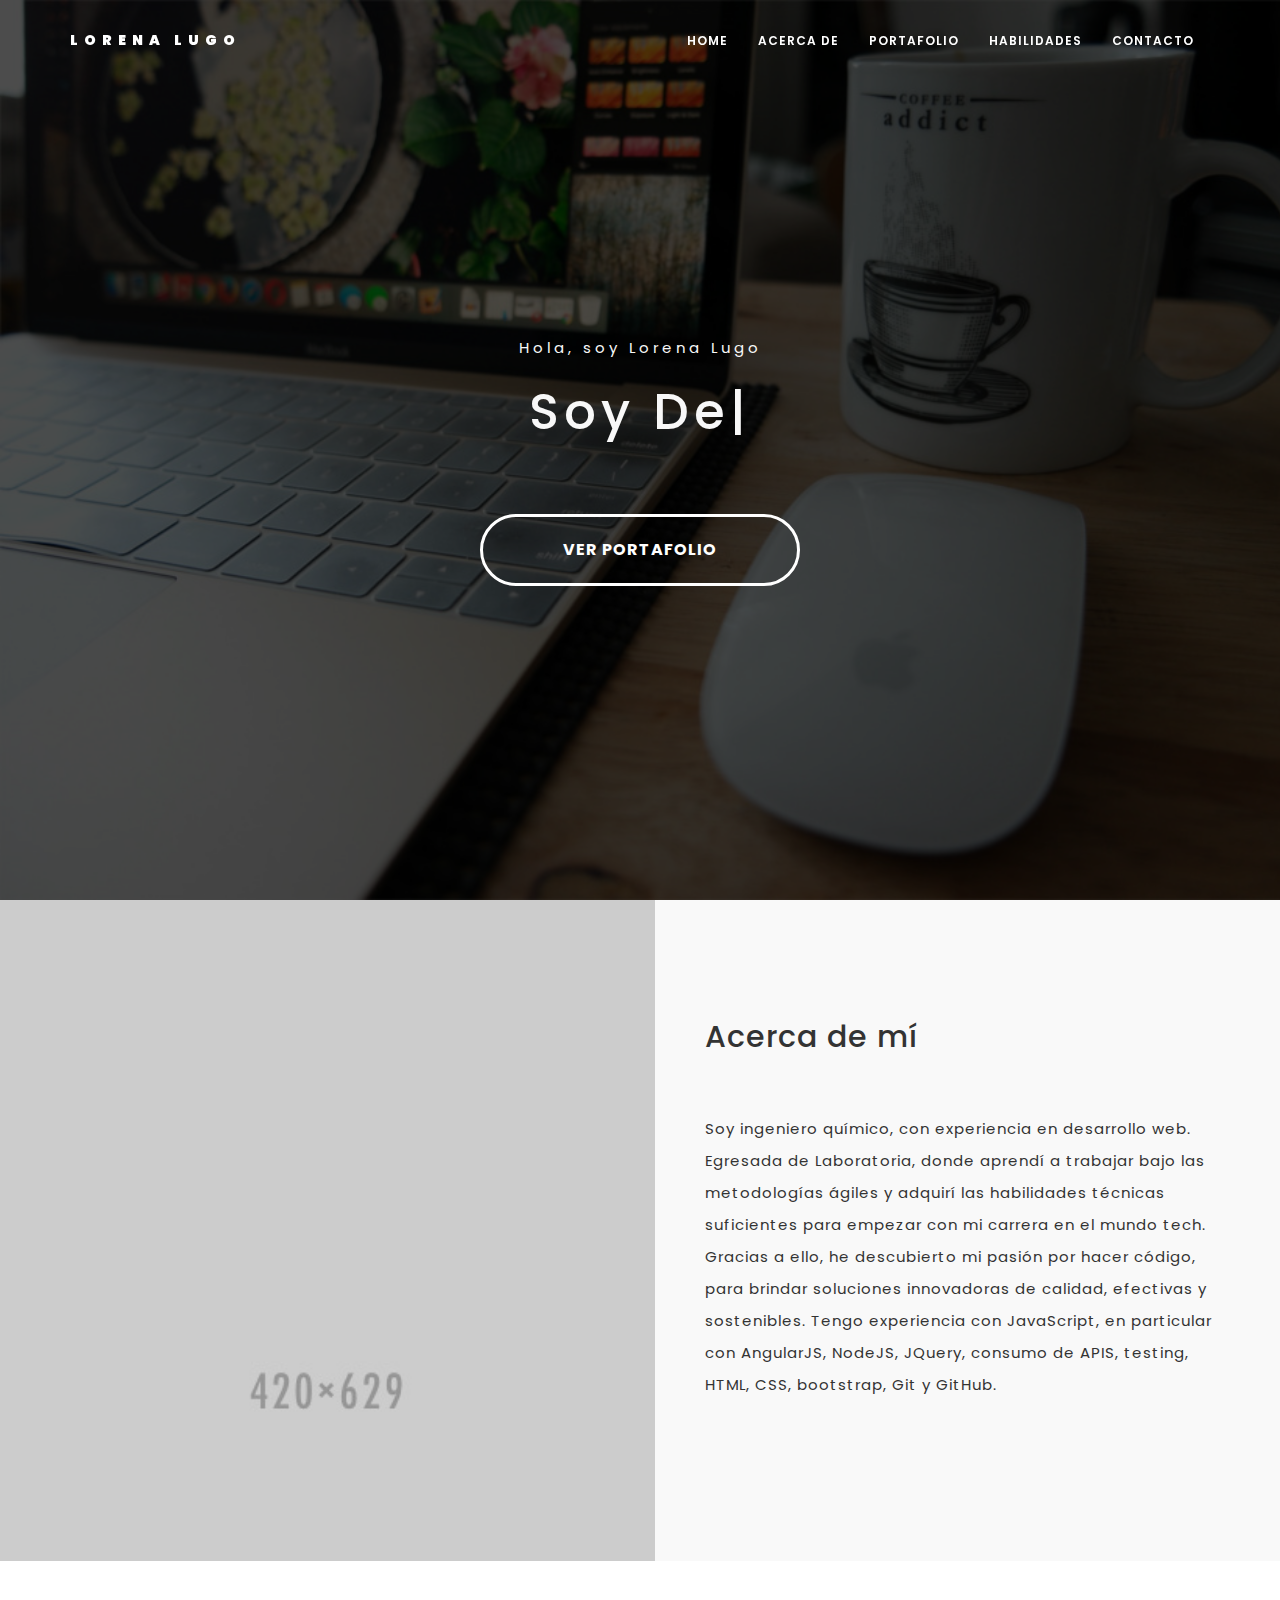
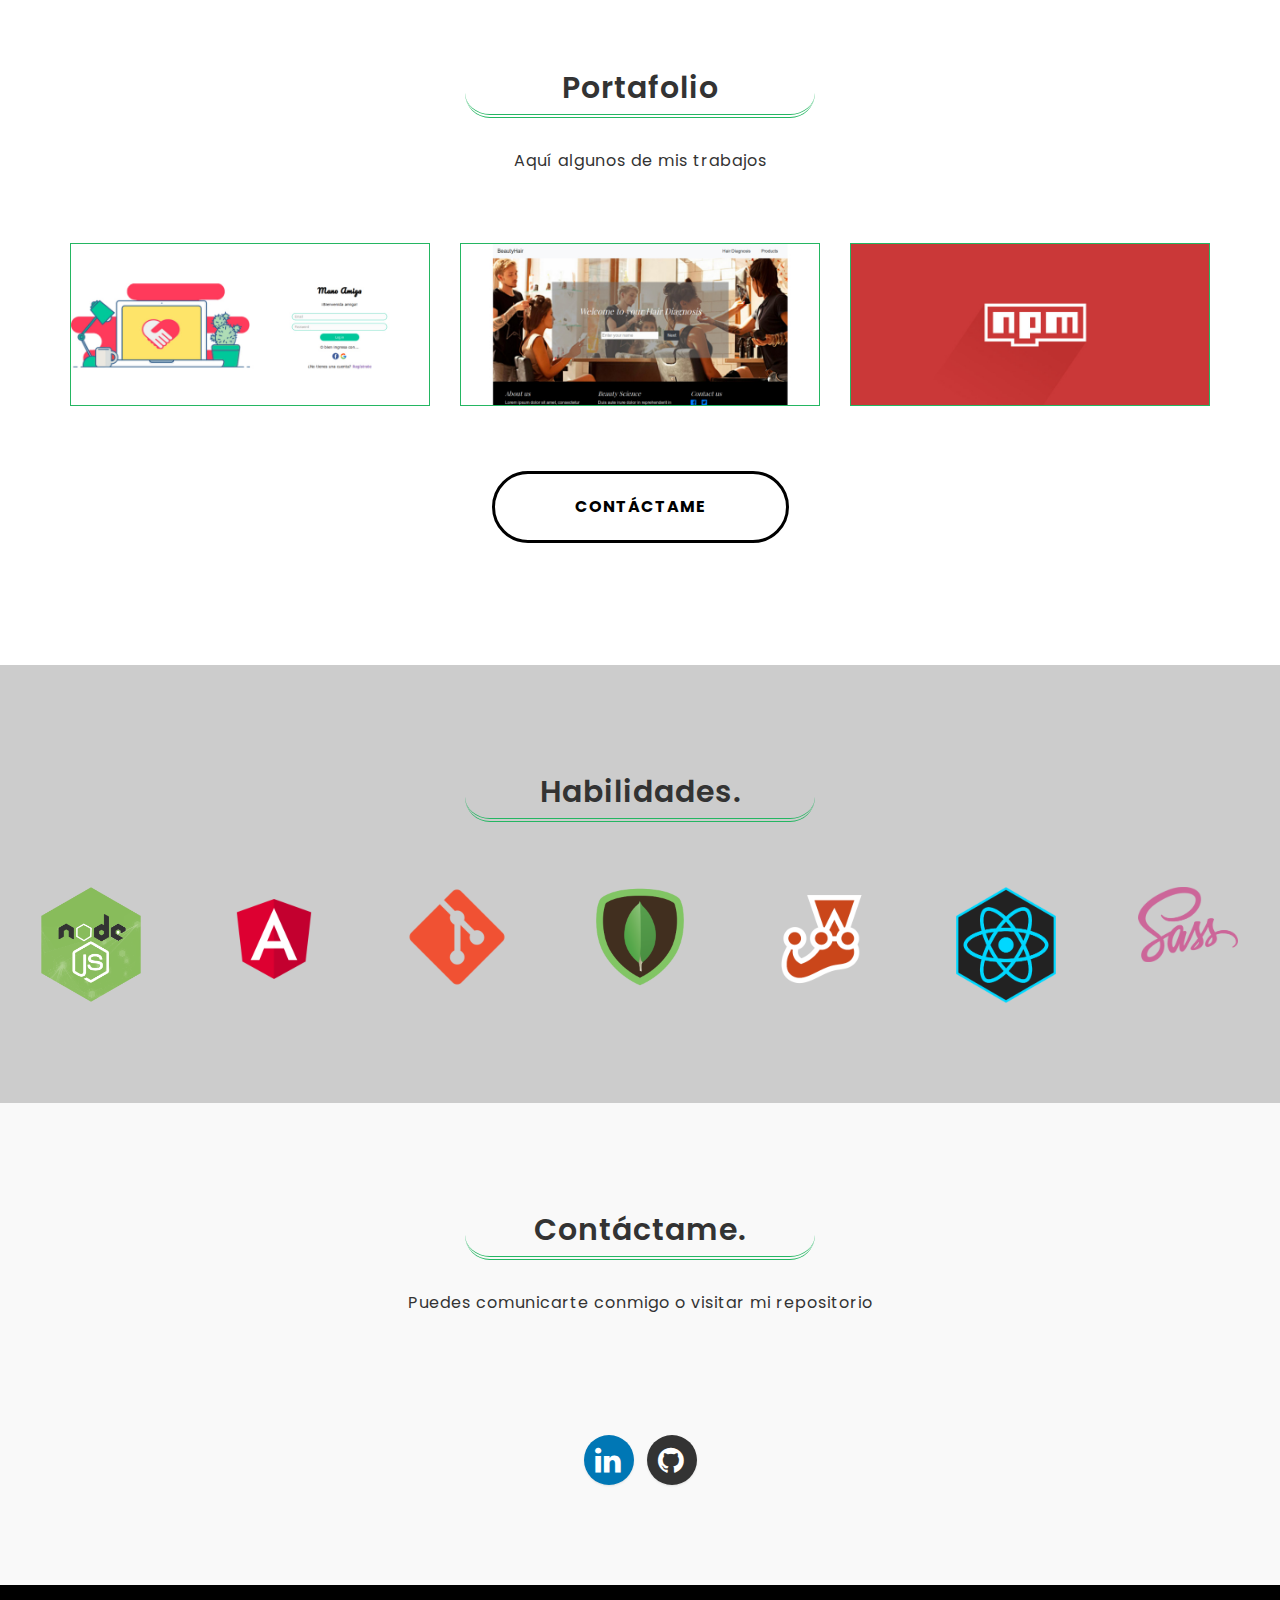
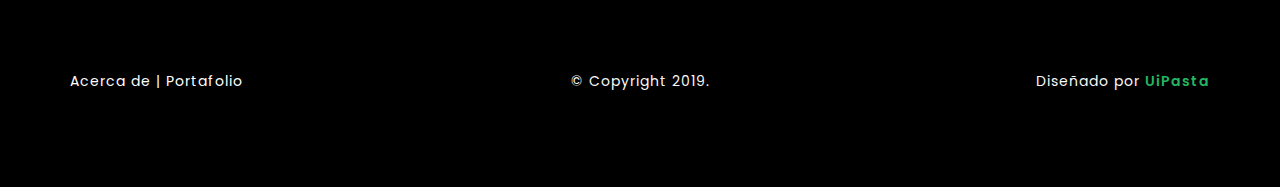
==== commit 07195d15: "agregando imagenes y css de ellas" ====
--- a/index.html
+++ b/index.html
@@ -183,7 +183,7 @@
                     
                     <div class="col-md-4 col-sm-6 col-xs-12 mix mockups">
                         <div class="item">
-                            <a href="images/portfolio/2.jpg" class="portfolio-popup" title="Librería md-links">
+                            <a href="images/portfolio/2.jpg" class="portfolio-popup" title="Hair App">
                                 <img src="images/portfolio/2.jpg" alt="">
                             </a>
                         </div>
@@ -191,7 +191,7 @@
                     
                     <div class="col-md-4 col-sm-6 col-xs-12 mix apps">
                         <div class="item">
-                            <a href="images/portfolio/3.jpg" class="portfolio-popup" title="Hair App">
+                            <a hclass="skills-img" ref="images/bg/node.png" / class="portfolio-popup" title="Librería md-links">
                                 <img src="images/portfolio/3.jpg" alt="">
                             </a>
                         </div>
@@ -234,55 +234,61 @@
     
     
       <!-- statistics -->
-      <section id="skills" class="statistics-section section-space-padding bg-cover text-center" data-stellar-background-ratio="0.3">
-         <div class="container">     
-
-            <div class="row">
-             <div class="statistics-center">  <!-- This code will work at max-width: 767px -->
-
-           <div class="col-md-3 col-sm-6">
-            <div class="statistics">
-              <div class="statistics-icon"><i class="fa fa-check-square-o color-1"></i>
-              </div>
-              <div class="statistics-content">
-                <h5><span data-count="2025" class="statistics-count">2025</span></h5><span>Projects Done</span>
-              </div>
+      <section id="skills" class="statistics-section section-space-padding text-center" >
+        <div class="container">
+          <div class="row">
+                <div class="col-sm-12">
+                    <div class="section-title">
+                        <h2>Habilidades.</h2>
+                        <p></p>
+                    </div>
+                </div>
+            </div>        
+        
+       </div>
+         <div class="flex-container">     
+            <div>
+            <div class="statistics">
+              <img class="skills-img" src="images/bg/node.png" />
             </div>
           </div>
           
-          <div class="col-md-3 col-sm-6">
-            <div class="statistics">
-              <div class="statistics-icon"><i class="fa fa-smile-o color-3"></i>
-              </div>
-              <div class="statistics-content">
-                <h5> <span data-count="1200" class="statistics-count">1200</span></h5><span>Happy Clients</span>
-              </div>
+          <div>
+            <div class="statistics">
+              <img class="skills-img" src="images/bg/angular.png" />
             </div>
           </div>
           
-          <div class="col-md-3 col-sm-6">
-            <div class="statistics">
-              <div class="statistics-icon"><i class="fa fa-hourglass-start color-5"></i>
-              </div>
-              <div class="statistics-content">
-                <h5><span data-count="8000" class="statistics-count">8000</span></h5><span>Hours of Work</span>
-              </div>
+          <div>
+            <div class="statistics">
+              <img class="skills-img" src="images/bg/git.png" />
             </div>
           </div>
           
-          <div class="col-md-3 col-sm-6">
-            <div class="statistics">
-              <div class="statistics-icon"><i class="fa fa-coffee color-4"></i>
-              </div>
-              <div class="statistics-content">
-                <h5><span data-count="4000" class="statistics-count">4000</span></h5><span>Cup of Coffee</span>
-              </div>
-            </div>
-            </div>
-
-           </div>
-         </div>
-       </div>
+          <div>
+            <div class="statistics">
+              <img class="skills-img" src="images/bg/mongodb.png" />
+            </div>
+          </div>
+
+          <div>
+            <div class="statistics">
+              <img class="skills-img" src="images/bg/jest.png" />
+            </div>
+          </div>
+
+          <div>
+            <div class="statistics">
+              <img class="skills-img" src="images/bg/react.png" />
+            </div>
+          </div>
+
+          <div>
+            <div class="statistics">
+              <img class="skills-img" src="images/bg/sass.png" />
+            </div>
+          </div>
+      </div>
     </section>
     <!-- statistics end -->
 
--- a/css/style.css
+++ b/css/style.css
@@ -552,6 +552,7 @@
 
 .portfolio .item img {
     width: 100%;
+    border: 1px solid #24b662;
 }
 
 .item {
@@ -672,52 +673,27 @@
 /* Statistics */
 
 .statistics-section {
-	position: relative;
-    background: url(../images/bg/statistics.jpg);
-    background-size: cover;
-    z-index: 1;
+    background-color: #ccc;
+    width: 100%;
+}
+
+.flex-container {
+  display: flex;
+  flex-direction: row;
+  justify-content: space-around;
+}
+
+.skills-img {
+  display: block;
+  width: 100px;
+  height: auto;
 }
 
 .statistics {
-  margin: 25px 0;
+  margin: 25px 0 0 0;
   overflow: hidden;
   color: #ffffff;
 }
-
-.statistics.block .statistics-icon,
-.statistics.block .statistics-content {
-  width: auto;
-  float: none;
-  text-align: center;
-}
-
-.statistics-icon {
-  width: 30%;
-  text-align: center;
-  margin-right: 5%;
-  float: left;
-  font-size: 50px;
-}
-
-.statistics-content {
-  float: left;
-  width: 65%;
-  text-align: left;
-}
-
-.statistics-content > h5 {
-  font-size: 34px;
-  margin-top: 0;
-}
-
-.statistics-content > span {
-  display: block;
-  font-weight: 500;
-  font-size: 12px;
-  letter-spacing: 1px;
-}
-
-
 
 /* Services */
 
@@ -1067,6 +1043,17 @@
     .contact-us-detail {
         margin-bottom: 30px;
     }
+
+    .skills-img {
+      height: 100px;
+      width: auto;
+      margin: auto;
+     }
+
+     .flex-container {
+      flex-direction: column;
+      align-items: center;
+     }
 }
 
 
@@ -1099,6 +1086,17 @@
      .home-section-background p {
          font-size: 12px;
       }
+
+      .skills-img {
+      height: 100px;
+      width: auto;
+      margin: auto;
+     }
+
+     .flex-container {
+      flex-direction: column;
+      align-items: center;
+     }
 }
 
 
@@ -1112,7 +1110,17 @@
      .button-style:before {
           display: none;
 	   }
-	
+	   
+     .skills-img {
+      height: 100px;
+      width: auto;
+      margin: auto;
+     }
+
+     .flex-container {
+      flex-direction: column;
+      align-items: center;
+     }
 }
 
 
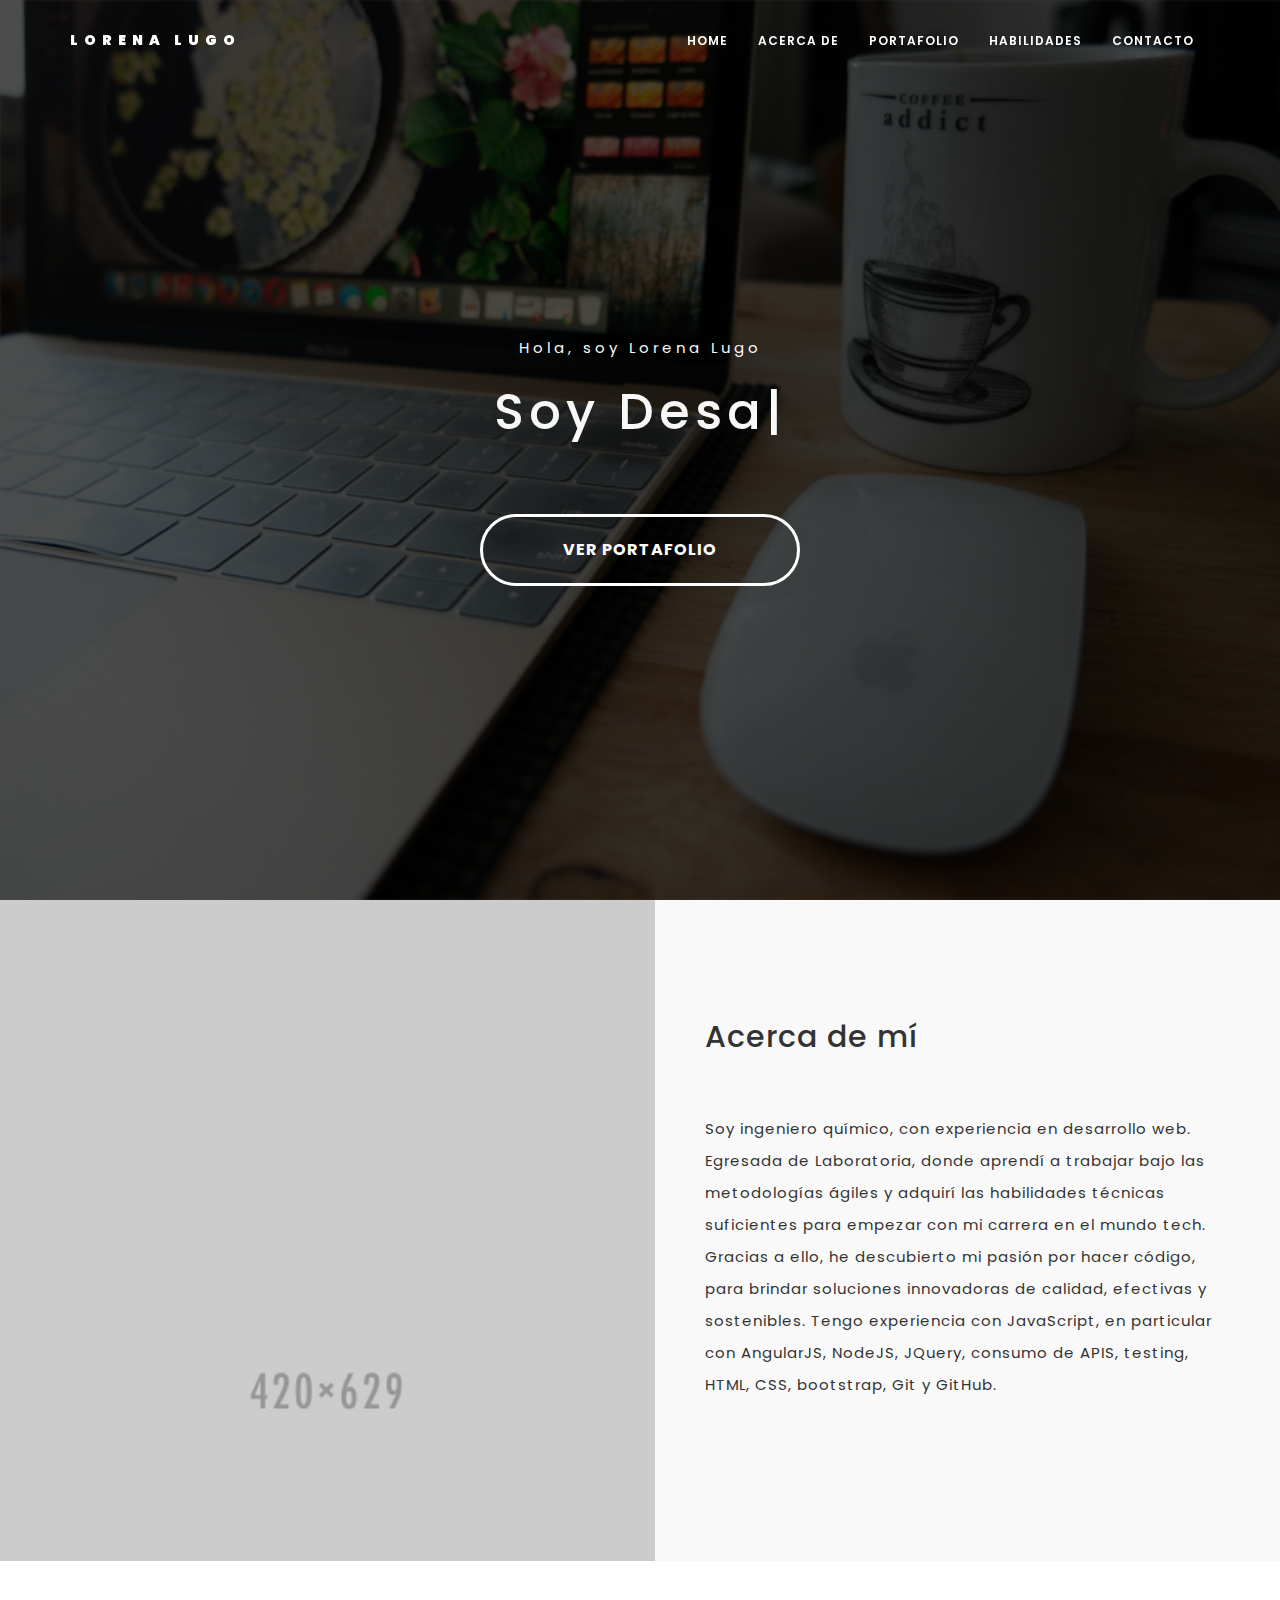
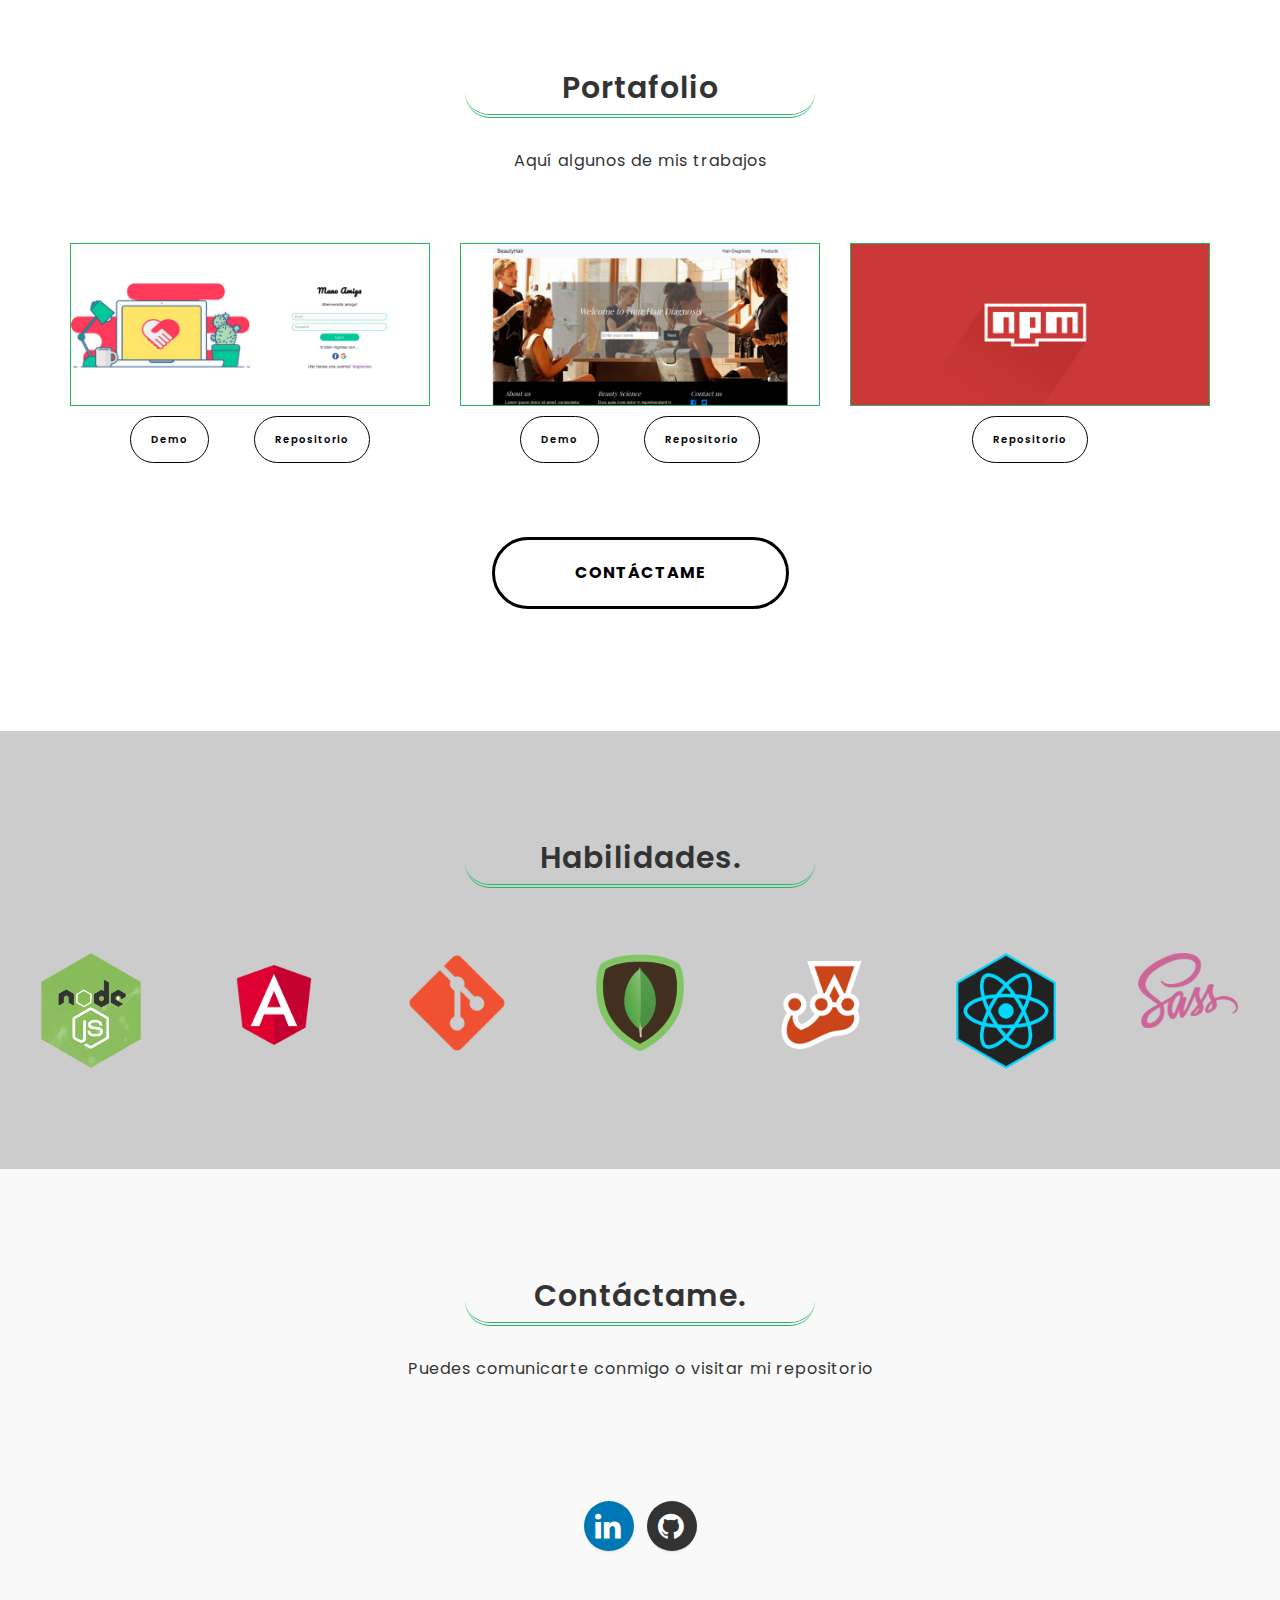
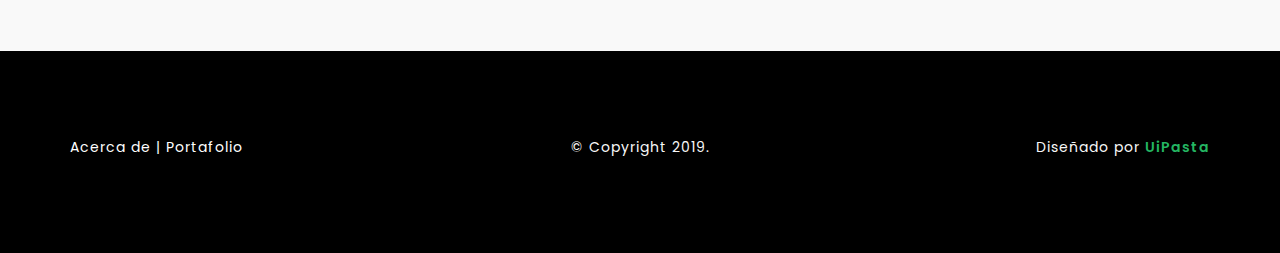
==== commit 6eccceba: "linkeando repositorios" ====
--- a/index.html
+++ b/index.html
@@ -9,7 +9,7 @@
     <meta http-equiv="X-UA-Compatible" content="IE=edge">
     
     <!-- SEO -->
-    <meta name="description" content="150 words">
+    <!--<meta name="description" content="150 words">-->
     <meta name="author" content="LorenaLugo">
     <meta name="url" content="http://lorenalugo.github.io">
     <meta name="copyright" content="LorenaLugo">
@@ -174,26 +174,55 @@
                 
                 
                     <div class="col-md-4 col-sm-6 col-xs-12 mix apps">
-                        <div class="item">
-                            <a href="images/portfolio/1.jpg" class="portfolio-popup" title="Red Social">
-                                <img src="images/portfolio/1.jpg" alt="">
-                            </a>
+                        <div class="item">  
+                          <img src="images/portfolio/1.jpg" alt="Imagen del Proyecto Red Social">
+                          <div class="middle">
+                            <div class="text">
+                              <p class="item-description">JavaScript</p>
+                              <p class="item-description">HTML</p>
+                              <p class="item-description">CSS</p>
+                              <p class="item-description">Firebase</p>
+                            </div>
+                          </div>
+                        </div>
+                        <div class="description-button">
+                          <a class="button-project button-style" href="https://lorenalugo.github.io/LIM009-Social-Network/src" target="_blank" rel="noopener">Demo</a>
+                          <a class="button-project button-style" href="https://github.com/lorenalugo/LIM009-Social-Network" target="_blank" rel="noopener">Repositorio</a>
                         </div>
                     </div>
                     
                     <div class="col-md-4 col-sm-6 col-xs-12 mix mockups">
-                        <div class="item">
-                            <a href="images/portfolio/2.jpg" class="portfolio-popup" title="Hair App">
-                                <img src="images/portfolio/2.jpg" alt="">
-                            </a>
+                        <div class="item">  
+                          <img src="images/portfolio/2.jpg" alt="Imagen del Proyecto Hair App">
+                          <div class="middle">
+                            <div class="text">
+                              <p class="item-description">Angular</p>
+                              <p class="item-description">Firebase</p>
+                              <p class="item-description">HTML</p>
+                              <p class="item-description">CSS</p>
+                            </div>
+                          </div>
+                        </div>
+                        <div class="description-button">
+                          <a class="button-project button-style" href="https://lorenalugo.github.io/hair-app/hair-diagnosis" target="_blank" rel="noopener">Demo</a>
+                          <a class="button-project button-style" href="https://github.com/lorenalugo/hair-app" target="_blank" rel="noopener">Repositorio</a>
                         </div>
                     </div>
                     
                     <div class="col-md-4 col-sm-6 col-xs-12 mix apps">
-                        <div class="item">
-                            <a hclass="skills-img" ref="images/bg/node.png" / class="portfolio-popup" title="Librería md-links">
-                                <img src="images/portfolio/3.jpg" alt="">
-                            </a>
+                        <div class="item">  
+                          <img src="images/portfolio/3.jpg" alt="Imagen del Proyecto Librería md-links">
+                          <div class="middle">
+                            <div class="text">
+                              <p class="item-description">NodeJS</p>
+                              <p class="item-description">RegEx</p>
+                              <p class="item-description">Fetch API</p>
+                            </div>
+                          </div>
+                        </div>
+                        <div class="description-button">
+                          <!--<a class="button-project button-style" href="https://lorenalugo.github.io/LIM009-Social-Network/src">Demo</a>-->
+                          <a class="button-project button-style" href="https://github.com/lorenalugo/LIM009-fe-md-links" target="_blank" rel="noopener">Repositorio</a>
                         </div>
                     </div>
                     
--- a/css/plugin.css
+++ b/css/plugin.css
@@ -314,7 +314,8 @@
   line-height: 18px;
   color: #F3F3F3;
   word-wrap: break-word;
-  padding-right: 36px; }
+  padding-right: 36px;
+  font-size: 20px; }
 
 .mfp-image-holder .mfp-content {
   max-width: 100%; }
--- a/css/style.css
+++ b/css/style.css
@@ -507,43 +507,6 @@
 
 .portfolio {}
 
-.portfolio-inner .mix {
-    display: none;
-}
-
-ul.portfolio {
-    padding: 0;
-    list-style: none;
-    margin-top: 30px;
-    margin-left: 8px;
-    text-align: center;
-}
-
-ul.portfolio li {
-    display: inline-block;
-    padding: 8px 12px;
-    margin: 0 8px;
-    text-transform: capitalize;
-    font-size: 14px;
-    font-weight: 400;
-    color: #333;
-    border: none;
-    cursor: pointer;
-    font-size: 13px;
-}
-
-ul.portfolio li:hover {
-    color: #000;
-    border: none;
-}
-
-ul.portfolio li.active {
-    color: #ffffff;
-    background-color: #24b662;
-    padding: 5px 20px;
-    border-radius: 20px;
-    box-shadow: 0px 1px 2px 0px rgba(90, 91, 95, 0.15);
-}
 
 .portfolio .item {
     margin-top: 30px;
@@ -553,44 +516,58 @@
 .portfolio .item img {
     width: 100%;
     border: 1px solid #24b662;
-}
-
-.item {
-    -webkit-transition: .3s;
-    transition: .3s;
-}
-
-.portfolio .item:hover a:before{
-  top: 40%;
-  box-shadow: 0px 16px 22px 0px rgba(90, 91, 95, 0.3);
-  -webkit-transition: all 400ms ease-in-out;
-          transition: all 400ms ease-in-out;
-}
-
-.portfolio .item a:before{
-  color: #ffffff;
-  content: "\f00e";
-  font-family: "FontAwesome";
+    transition: .5s ease;
+    backface-visibility: hidden;
+
+}
+
+.middle {
+  box-sizing: border-box;
+  transition: .5s ease;
+  opacity: 0;
+  position: absolute;
+  top: 50%;
+  left: 50%;
+  width: 60%;
+  transform: translate(-50%, -50%);
+  -ms-transform: translate(-50%, -50%);
   text-align: center;
-  color: #ffffff;
-  position: absolute;
-  font-size: 25px;
-  top: 2%;
-  opacity: 0;
-  left: 0%;
-  right: 0%;
-  background-color: #24b662;
-  width: 70px;
-  height: 70px;
-  border-radius: 50%;
-  line-height: 70px;
-  margin: 0 auto;
-  -webkit-transition: all 400ms ease-in-out;
-          transition: all 400ms ease-in-out;
-}
-
-.portfolio .item a:hover:before{
+}
+
+.item:hover img {
+  opacity: 0.3;
+}
+
+.item:hover .middle {
   opacity: 1;
+}
+
+.text {
+  width: 100%;
+}
+
+.text .item-description {
+  color: #000;
+  font-size: 16px;
+  padding: 5px;
+  margin: 10px 5px;
+  display: inline-block;
+  border: 1px solid #424242;
+  box-sizing: inherit;
+}
+
+.button-project {
+          padding: 15px 20px;
+          margin: 0 20px;
+          font-weight: 600;
+          font-size: 10px;
+          border: 1px solid #000;
+          color: #000;
+}
+
+.description-button {
+  padding: 20px 10px; 
+  text-align: center;
 }
 
 .mfp-image-holder .mfp-close, .mfp-iframe-holder .mfp-close {
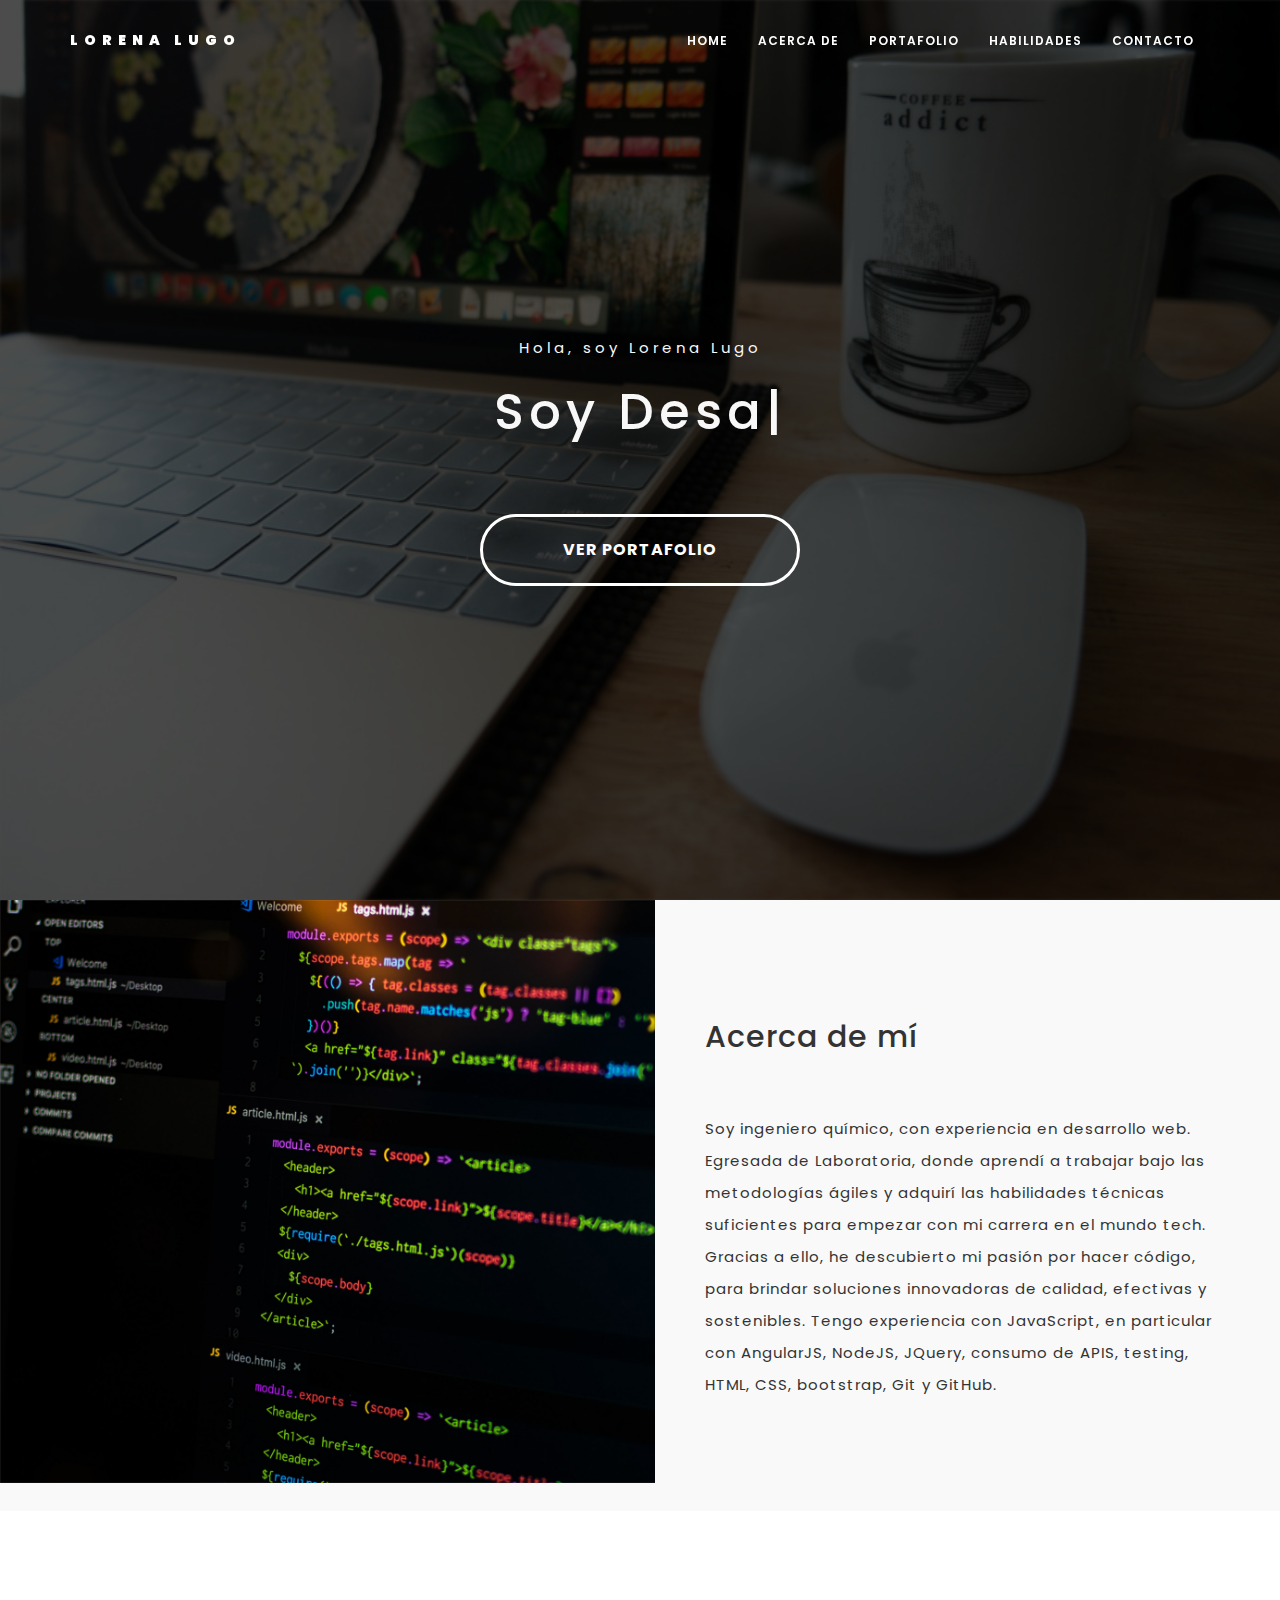
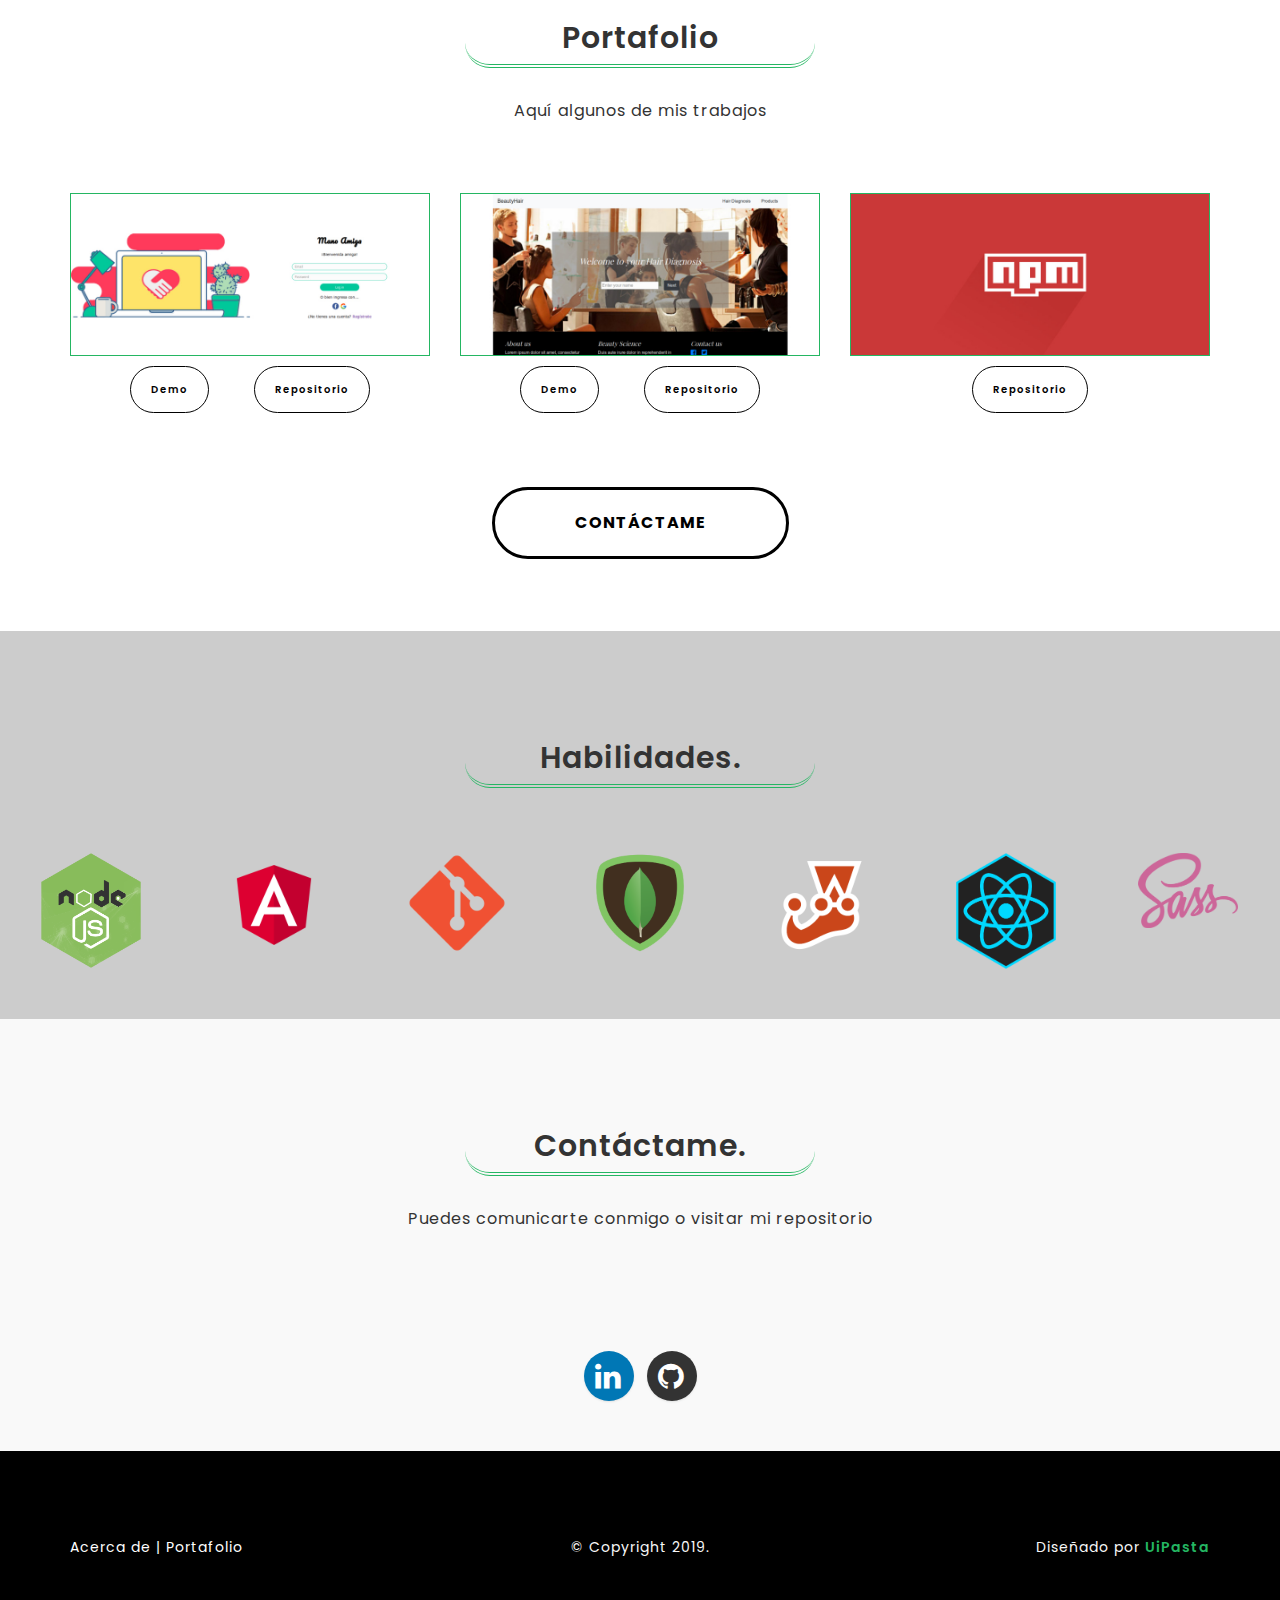
==== commit 38b1c2db: "detalles boton portfolio" ====
--- a/index.html
+++ b/index.html
@@ -107,7 +107,7 @@
                                     <p>Hola, soy Lorena Lugo</p>
                                     <h2><span class="typing"></span></h2>
                                     
-                                    <div class="margin-top-60">
+                                    <div class="margin-top-60 tablet-margin-top-20">
                           <a class="button button-style button-style-icon fa fa-long-arrow-right smoth-scroll" href="#portfolio">Ver Portafolio</a>
                                   </div>
                                 
@@ -129,7 +129,7 @@
     <section id="about" class="about-section">
          <div class="row">
                
-              <div class="col-md-6 col-sm-12 col-xs-12">
+              <div class="col-md-6 col-sm-12 col-xs-12 mobile-none">
                 <img class="img-responsive" src="images/bg/me.jpg" draggable="false" alt="">
               </div>
                 
--- a/css/style.css
+++ b/css/style.css
@@ -110,7 +110,7 @@
 }
 
 .section-space-padding {
-    padding: 100px 0px;
+    padding: 100px 0px 50px 0;
 }
 
 .section-title {
@@ -934,6 +934,7 @@
 	.navigation-background .logo {
 		padding-top: 28px;
 	}
+
 }
 
 
@@ -953,6 +954,15 @@
      .footer-section p {
          text-align: center !important;
      }
+
+     .mobile-none{
+      display: none;
+     }
+
+     .section-space-padding {
+    padding: 100px 0px;
+    }
+
 }
 
 
@@ -1031,9 +1041,14 @@
       flex-direction: column;
       align-items: center;
      }
-}
-
-
+
+}
+
+@media only screen and (max-width: 767px) and (min-width: 555px) {
+  .display-table .tablet-margin-top-20 {
+      margin-top: 20px !important;
+    }
+}
 @media only screen and (max-width: 555px) {
 	.social-icon li a {
          width: 40px;
@@ -1074,6 +1089,7 @@
       flex-direction: column;
       align-items: center;
      }
+
 }
 
 
